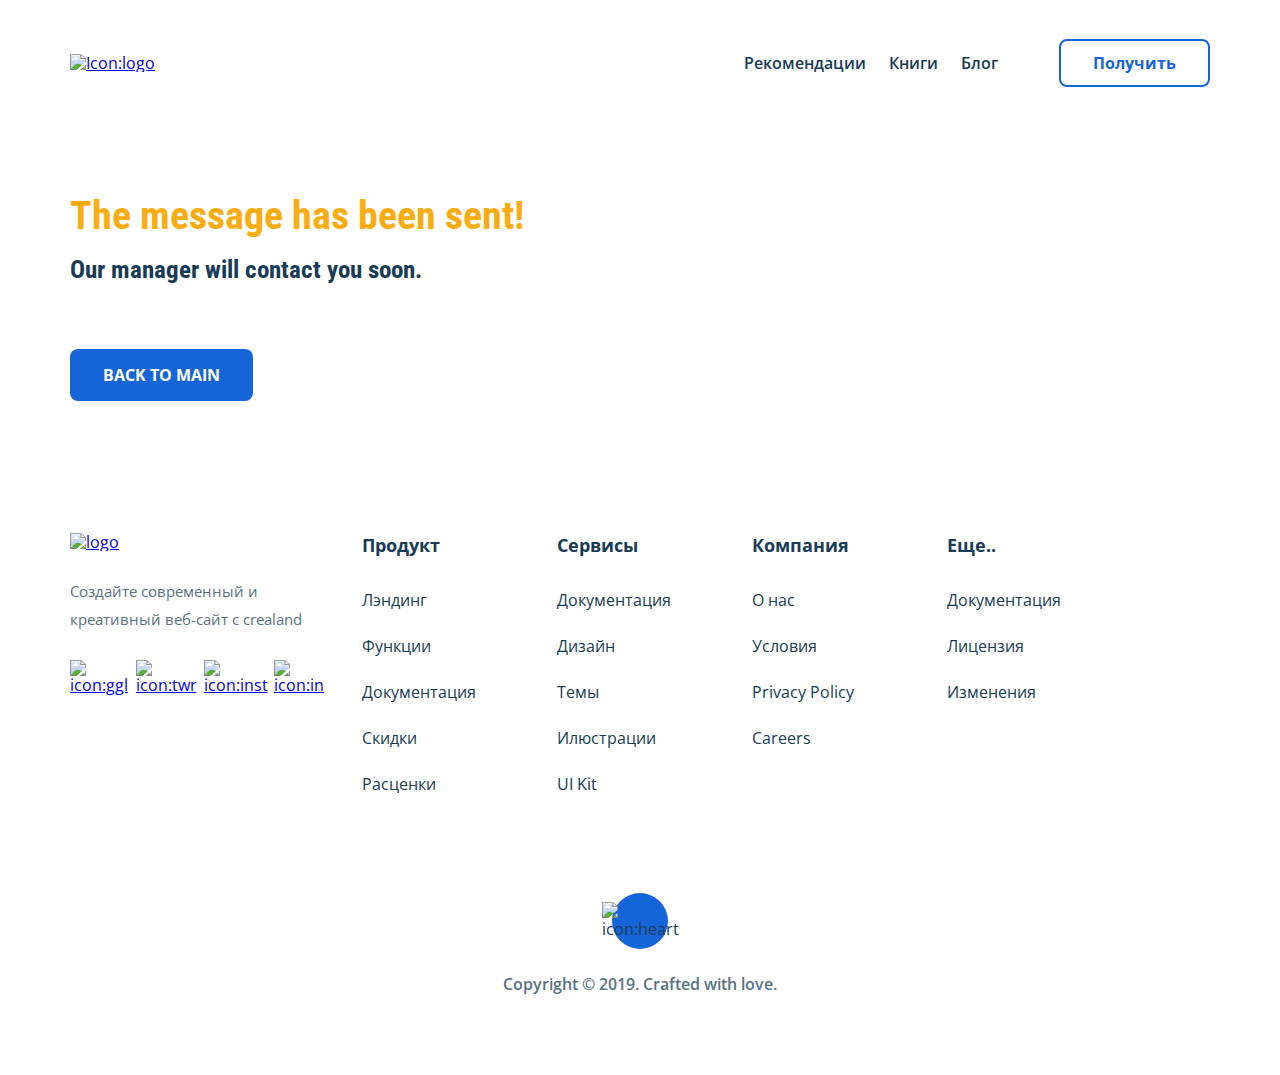
==== thankyou.html @ fef8415a "fix media and slider" ====
<!DOCTYPE html>
<html lang="en">
  <head>
    <meta charset="UTF-8" />
    <meta http-equiv="X-UA-Compatible" content="IE=edge" />
    <meta name="viewport" content="width=device-width, initial-scale=1.0" />
    <title>Bookstore</title>
    <link rel="icon" href="img/favicon.ico" type="image/x-icon" />
    <link
      href="https://fonts.googleapis.com/css2?family=Open+Sans:wght@400;600;700&family=Roboto+Condensed:wght@700&family=Roboto:wght@500&display=swap"
      rel="stylesheet"
    />
    <link rel="stylesheet" href="css/style.css" />
  </head>
  <body>
    <!-- шапка -->
    <header class="navbar navbar--mobile--fixed">
      <div class="container">
        <div class="navbar-top">
          <a href="index.html" class="navbar__link"
            ><img class="navbar__logo" src="img/Logo.svg" alt="Icon:logo"
          /></a>
          <div class="navbar-right">
            <ul class="navbar-menu">
              <li class="navbar-menu__item">
                <a href="#" class="navbar-menu__link">Рекомендации</a>
              </li>
              <li class="navbar-menu__item">
                <a href="#" class="navbar-menu__link">Книги</a>
              </li>
              <li class="navbar-menu__item">
                <a href="#" class="navbar-menu__link">Блог</a>
              </li>
            </ul>
            <button data-toggle="modal" class="navbar__button">Получить</button>
          </div>
          <!-- /.navbar-right -->
          <div class="burger">
            <span class="burger__line"></span><span class="burger__line"></span
            ><span class="burger__line"></span>
          </div>
          <!-- /.burger -->
        </div>
        <!-- /.navbar-top -->
      </div>
      <!-- /.container -->
    </header>

    <!-- секция благодарности -->
    <section class="thank">
      <div class="thank-container">
        <div class="thank-info">
          <h1 class="thank__title">The message has been sent!</h1>
          <p class="thank__text">Our manager will contact you soon.</p>
        </div>

        <a href="index.html" class="thank__link">Back to main</a>
      </div>
      <!-- /.container -->
    </section>

    <!-- модальное окно -->

    <div class="modal">
      <div class="modal__overlay"></div>
      <!-- /.modal__overlay -->
      <div class="modal__dialog">
        <a href="#" class="modal__close">
          <img src="img/close.svg" alt="icon: close" />
        </a>
        <h3 class="modal__title">Contact us</h3>
        <form action="send.php" method="POST" class="modal__form form">
          <input
            type="text"
            class="input modal__input"
            placeholder="Your Full Name*"
            name="name"
            required
            minlength="2"
          />
          <input
            type="tel"
            class="input modal__input phone"
            placeholder="Phone Number*"
            name="phone"
            required
            minlength="17"
          />
          <input
            type="email"
            class="input modal__input"
            placeholder="Email*"
            name="email"
            required
          />
          <textarea
            class="modal__message"
            placeholder="Message"
            name="message"
          ></textarea>
          <div class="modal__bottom">
            <button class="modal__button">Send</button>
          </div>
        </form>

        <!-- /.madal__container -->
      </div>
      <!-- /.madal__dialog -->
    </div>
    <!-- /.modal -->

    <footer class="footer">
      <div class="container">
        <div class="footer-wrapper">
          <div class="footer__descriptions">
            <div class="footer__connection">
              <div class="footer__block-logo">
                <a href="index.html" class="footer__link">
                  <img src="img/logo.svg" alt="logo" class="footer__logo">
                </a>
              </div>
              <p class="footer__text">Создайте современный и креативный веб-сайт с crealand</p>
              <div class="footer__social">
                
                  <a href="https://www.google.ru/" target="_blank" class="footer__network"><img src="img/ggl.svg" alt="icon:ggl" class="footer__icon-img"></a>
                
                
                  <a href="https://twitter.com/Twitter" target="_blank" class="footer__network"><img src="img/twr.svg" alt="icon:twr" class="footer__icon-img"></a>
                
                
                 <a href="https://www.instagram.com/" target="_blank" class="footer__network"> <img src="img/inst.svg" alt="icon:inst" class="footer__icon-img"></a>
                
                
                  <a href="#" target="_blank" class="footer__network"><img src="img/in.svg" alt="icon:in" class="footer__icon-img"></a>
                
              </div>
              <!-- /.footer__social -->
            </div>

            <div class="footer__box">
              <h2 class="footer__name">Продукт</h2>
              <ul class="footer__ul">
                <li class="footer__item">
                  <a href="#" class="footer__li">Лэндинг</a>
                </li>
                <li class="footer__item">
                  <a href="#" class="footer__li">Функции</a>
                </li>
                <li class="footer__item">
                  <a href="#" class="footer__li">Документация</a>
                </li>
                <li class="footer__item">
                  <a href="#" class="footer__li">Скидки</a>
                </li>
                <li class="footer__item">
                  <a href="#" class="footer__li">Расценки</a>
                </li>
              </ul>
            </div>
            <!-- /.footer__box -->

            <div class="footer__box">
              <h2 class="footer__name">Сервисы</h2>
              <ul class="footer__ul">
                <li class="footer__item">
                  <a href="#" class="footer__li">Документация</a>
                </li>
                <li class="footer__item">
                  <a href="#" class="footer__li">Дизайн</a>
                </li><li class="footer__item">
                  <a href="#" class="footer__li">Темы</a>
                </li><li class="footer__item">
                  <a href="#" class="footer__li">Илюстрации</a>
                </li><li class="footer__item">
                  <a href="#" class="footer__li">UI Kit</a>
                </li>
              </ul>
            </div>
            <!-- /.footer__box -->
             
            <div class="footer__box">
              <h2 class="footer__name">Компания</h2>
              <ul class="footer__ul">
                <li class="footer__item">
                  <a href="#" class="footer__li">О нас</a>
                </li>
                <li class="footer__item">
                  <a href="#" class="footer__li">Условия</a>
                </li><li class="footer__item">
                  <a href="#" class="footer__li">Privacy Policy</a>
                </li><li class="footer__item">
                  <a href="#" class="footer__li">Careers</a>
                </li>
              </ul>
            </div>
            <!-- /.footer__box -->

            <div class="footer__box">
              <h2 class="footer__name">Еще..</h2>
              <ul class="footer__ul">
                <li class="footer__item">
                  <a href="#" class="footer__li">Документация</a>
                </li>
                <li class="footer__item">
                  <a href="#" class="footer__li">Лицензия</a>
                </li><li class="footer__item">
                  <a href="#" class="footer__li">Изменения
              </ul>
            </div>
            <!-- /.footer__box -->
          </div>
          <!-- /.footer__descriptions -->
          <div class="footer__politics">
            <div class="footer__heart"><img src="img/icon-heart.svg" alt="icon:heart" class="footer__heart-icon"></div>
            <span class="footer__copyright">Copyright © 2019. Crafted with love.</span>
          </div>
          <!-- /.footer__politics -->
        </div>
        <!-- /.footer-wrapper -->
      </div>
      <!-- /.footer-container -->
    </footer>
    <!-- /.footer -->

    <!-- скрипты -->
    <script src="js/jquery-3.6.0.min.js"></script>
    <script src="js/jquery.validate.min.js"></script>
    <script src="js/jquery.mask.min.js"></script>
    <script src="js/main.js"></script>
  </body>
</html>
---- css/style.css ----
*{-webkit-box-sizing:border-box;box-sizing:border-box}body{font-family:'Open Sans', sans-serif;background-color:#fff;margin:0;position:relative;overflow-x:hidden}.container{max-width:1140px;margin:auto}/*! normalize.css v8.0.1 | MIT License | github.com/necolas/normalize.css */html{line-height:1.15;-webkit-text-size-adjust:100%}body{margin:0}main{display:block}h1{font-size:2em;margin:0.67em 0}hr{-webkit-box-sizing:content-box;box-sizing:content-box;height:0;overflow:visible}pre{font-family:monospace, monospace;font-size:1em}a{background-color:transparent}abbr[title]{border-bottom:none;text-decoration:underline;-webkit-text-decoration:underline dotted;text-decoration:underline dotted}b,strong{font-weight:bolder}code,kbd,samp{font-family:monospace, monospace;font-size:1em}small{font-size:80%}sub,sup{font-size:75%;line-height:0;position:relative;vertical-align:baseline}sub{bottom:-0.25em}sup{top:-0.5em}img{border-style:none}button,input,optgroup,select,textarea{font-family:inherit;font-size:100%;line-height:1.15;margin:0}button,input{overflow:visible}button,select{text-transform:none}button,[type="button"],[type="reset"],[type="submit"]{-webkit-appearance:button}button::-moz-focus-inner,[type="button"]::-moz-focus-inner,[type="reset"]::-moz-focus-inner,[type="submit"]::-moz-focus-inner{border-style:none;padding:0}button:-moz-focusring,[type="button"]:-moz-focusring,[type="reset"]:-moz-focusring,[type="submit"]:-moz-focusring{outline:1px dotted ButtonText}fieldset{padding:0.35em 0.75em 0.625em}legend{-webkit-box-sizing:border-box;box-sizing:border-box;color:inherit;display:table;max-width:100%;padding:0;white-space:normal}progress{vertical-align:baseline}textarea{overflow:auto}[type="checkbox"],[type="radio"]{-webkit-box-sizing:border-box;box-sizing:border-box;padding:0}[type="number"]::-webkit-inner-spin-button,[type="number"]::-webkit-outer-spin-button{height:auto}[type="search"]{-webkit-appearance:textfield;outline-offset:-2px}[type="search"]::-webkit-search-decoration{-webkit-appearance:none}::-webkit-file-upload-button{-webkit-appearance:button;font:inherit}details{display:block}summary{display:list-item}template{display:none}[hidden]{display:none}.navbar{padding-top:36px;padding-bottom:36px;background-color:#fff}.navbar-top{display:-webkit-box;display:-ms-flexbox;display:flex;-webkit-box-align:center;-ms-flex-align:center;align-items:center;-webkit-box-pack:justify;-ms-flex-pack:justify;justify-content:space-between}.navbar-right{display:-webkit-box;display:-ms-flexbox;display:flex;-webkit-box-align:center;-ms-flex-align:center;align-items:center}.navbar-menu{list-style-type:none;display:-webkit-box;display:-ms-flexbox;display:flex;padding-left:0}.navbar-menu__link{text-decoration:none;font-style:normal;font-weight:600;font-size:16px;line-height:22px;color:#183B56;cursor:pointer}.navbar-menu__item{margin-right:23px}.navbar__button{background-color:inherit;color:#1565D8;border:2px solid #1565D8;border-radius:8px;font-style:normal;font-weight:700;font-size:16px;line-height:22px;padding:11px 32px 11px 32px;cursor:pointer;margin-left:38px;outline:none}.logo{width:90px}.burger{display:none}.design{padding-top:69px;padding-bottom:100px}.design-grid{display:-webkit-box;display:-ms-flexbox;display:flex}.design-info{padding:46px 67px 0 0;display:-webkit-box;display:-ms-flexbox;display:flex;-webkit-box-orient:vertical;-webkit-box-direction:normal;-ms-flex-direction:column;flex-direction:column}.design-wrapper{padding:93px 119px;background-color:rgba(179,186,197,0.1);text-align:center;-ms-flex-item-align:center;-ms-grid-row-align:center;align-self:center}.design__title{font-family:'Roboto Condensed', sans-serif;font-style:normal;font-weight:bold;font-size:48px;line-height:60px;color:#FAAD13;margin-bottom:0;margin-top:-13px}.design__title-additionally{font-family:'Roboto Condensed', sans-serif;font-style:normal;font-weight:bold;font-size:48px;line-height:60px;color:#183B56;margin-top:0;margin-bottom:28px}.design__title-author{color:#183B56;font-family:'Roboto', sans-serif;font-style:normal;font-weight:500;font-size:20px;line-height:24px;margin-top:0;margin-bottom:36px}.design__text{font-style:normal;font-weight:normal;font-size:18px;line-height:32px;color:#5A7184;max-width:585px;margin-top:0;margin-bottom:56px;max-height:200px;overflow:auto}.button__buy{font-style:normal;font-weight:bold;font-size:16px;line-height:22px;text-align:center;text-transform:uppercase;color:#fff;cursor:pointer;outline:none;border-radius:8px;padding:19px 36px;border:none;background-color:#1565D8;margin-right:21px}.button__read{font-size:18px;line-height:25px;background-color:#fff;border:2px solid #1565D8;color:#1565D8;padding:16px 50px;cursor:pointer;outline:none;text-decoration:none;text-transform:uppercase;font-style:normal;font-weight:bold;border-radius:8px}.books{padding-bottom:80px}.books-info{display:-webkit-box;display:-ms-flexbox;display:flex}.books__line{border:1px solid #ECEEF2}.books-title{color:#183B56;font-family:'Roboto Condensed', sans-serif;font-style:normal;font-weight:bold;font-size:32px;line-height:40px;margin-top:0;margin-bottom:30px}.books-wrapper{display:-webkit-box;display:-ms-flexbox;display:flex;-ms-flex-wrap:wrap;flex-wrap:wrap;-webkit-box-pack:justify;-ms-flex-pack:justify;justify-content:space-between;width:750px}.books-more{width:100%;height:72px;border-radius:8px;background-color:rgba(21,101,216,0.1);cursor:pointer;outline:none;border:none}.books-rec{font-family:Roboto Condensed;font-style:normal;font-weight:bold;font-size:16px;line-height:20px;text-align:center;color:#1565d8}.books__line{border:1px solid #ECEEF2;margin-bottom:23px;margin-top:-7px}.books__best{text-transform:uppercase;font-family:'Roboto Condensed', sans-serif;color:#1565D8;font-style:normal;font-weight:bold;font-size:16px;line-height:20px;text-align:center}.books-left{margin-right:32px}.card{border:1px solid #ECEEF2;border-radius:8px;display:-webkit-box;display:-ms-flexbox;display:flex;width:358px;min-height:260px;margin-bottom:27px}.card__image{width:160px;height:238px;border-radius:8px;overflow:hidden}.card__img{width:100%;height:100%;-o-object-fit:cover;object-fit:cover;-o-object-position:0 0;object-position:0 0}.card__title{display:inline-block;font-family:'Roboto', sans-serif;color:#183B56;font-style:normal;font-weight:500;font-size:22px;line-height:32px;margin-bottom:16px}.card__subtitle{display:inline-block;font-family:'Open Sans', sans-serif;color:#183B56;font-style:normal;font-weight:normal;font-size:16px;line-height:22px;margin-bottom:24px}.card__price{display:inline-block;font-family:'Roboto Condensed', sans-serif;color:#1565D8;font-style:normal;font-weight:bold;font-size:20px;line-height:24px;margin-bottom:24px}.card-left{padding-top:11px;padding-left:9px;padding-bottom:11px}.card-right{display:-webkit-box;display:-ms-flexbox;display:flex;-webkit-box-orient:vertical;-webkit-box-direction:normal;-ms-flex-direction:column;flex-direction:column;padding:24px 0 26px 21px}.card__bought{display:-webkit-box;display:-ms-flexbox;display:flex;-webkit-box-align:center;-ms-flex-align:center;align-items:center}.card__button{background-color:#183B56;border-radius:200px;border:none;padding:7px 20px;font-family:'Open Sans', sans-serif;font-style:normal;font-weight:bold;font-size:16px;line-height:22px;color:#fff;margin-right:20px;cursor:pointer}.card__like{fill:#959EAD;width:21px;height:21px;cursor:pointer}.card__like--active{fill:red}.further{background-color:rgba(21,101,216,0.1);padding-top:23px;padding-bottom:27px;text-align:center;border-radius:8px;margin-top:-2px}.further__link{text-decoration:none;text-transform:uppercase;font-family:'Roboto Condensed', sans-serif;color:#1565D8;font-style:normal;font-weight:bold;font-size:16px;line-height:20px}.best__title{color:#183B56;font-family:'Roboto Condensed', sans-serif;font-style:normal;font-weight:bold;font-size:32px;line-height:40px;margin-top:0;margin-bottom:30px}.best__name{display:inline-block;font-family:'Roboto', sans-serif;color:#183B56;font-style:normal;font-weight:500;font-size:22px;line-height:32px;margin-bottom:15px}.best__price{display:inline-block;font-family:'Roboto Condensed', sans-serif;color:#1565D8;font-style:normal;font-weight:bold;font-size:20px;line-height:24px;margin-bottom:22px}.best__button{background-color:#183B56;border-radius:200px;border:none;padding:7px 20px;font-family:'Open Sans', sans-serif;font-style:normal;font-weight:bold;font-size:16px;line-height:22px;color:#fff;width:101px;cursor:pointer}.best__img{width:120px;height:177px;border-radius:6px}.best-card{display:-webkit-box;display:-ms-flexbox;display:flex;margin-bottom:32px}.best-block{background-color:rgba(179,186,197,0.1);border-radius:8px;padding:24px 24px 26px 22px;display:-webkit-box;display:-ms-flexbox;display:flex;-webkit-box-orient:vertical;-webkit-box-direction:normal;-ms-flex-direction:column;flex-direction:column}.best__right{padding-left:25px;padding-bottom:8px;padding-top:10px;display:-webkit-box;display:-ms-flexbox;display:flex;-webkit-box-orient:vertical;-webkit-box-direction:normal;-ms-flex-direction:column;flex-direction:column}.best__line{border:1px solid #ECEEF2;margin-bottom:23px;margin-top:-7px}.best__book{text-transform:uppercase;font-family:'Roboto Condensed', sans-serif;color:#1565D8;font-style:normal;font-weight:bold;font-size:16px;line-height:20px;text-align:center}.categories__container{position:relative;margin-bottom:91px;padding-top:53px;height:300px}.slide-button{position:absolute;background:#fff;width:56px;height:56px;border:none;cursor:pointer;z-index:99;border-radius:2000px;-webkit-box-shadow:0px 12px 16px rgba(0,0,0,0.08);box-shadow:0px 12px 16px rgba(0,0,0,0.08);display:-webkit-box;display:-ms-flexbox;display:flex;-webkit-box-align:center;-ms-flex-align:center;align-items:center;-webkit-box-pack:center;-ms-flex-pack:center;justify-content:center}.slide-button__img{width:14px;height:18px}.slide-button--next{top:48%;right:-25px}.slide-button--prev{top:46%;left:-56px;-webkit-transform:translate(50%, 10%);transform:translate(50%, 10%)}.slide-categories{margin:0;padding:0;width:265px}.slide-categories__block{-webkit-box-sizing:border-box;box-sizing:border-box;display:-webkit-box;display:-ms-flexbox;display:flex;-webkit-box-orient:vertical;-webkit-box-direction:normal;-ms-flex-direction:column;flex-direction:column;border-radius:8px;border:1px solid #ECEEF2;padding:40px 5px 30px 5px;-webkit-box-align:center;-ms-flex-align:center;align-items:center;-webkit-box-pack:justify;-ms-flex-pack:justify;justify-content:space-between;width:265px;margin:auto;overflow:auto}.slide-block__name{margin-bottom:12px;font-family:'Roboto', sans-serif;color:#183B56;font-style:normal;font-weight:500;font-size:22px;line-height:32px}.slide-block__subname{font-family:'Open Sans', sans-serif;color:#5A7184;font-style:normal;font-weight:normal;font-size:16px;line-height:22px}.slide-block__text{display:-webkit-box;display:-ms-flexbox;display:flex;-webkit-box-orient:vertical;-webkit-box-direction:normal;-ms-flex-direction:column;flex-direction:column;-webkit-box-align:center;-ms-flex-align:center;align-items:center;-webkit-box-pack:center;-ms-flex-pack:center;justify-content:center}.slide__img{width:64px;margin-bottom:35px}.swiper-container{overflow:hidden;margin-right:auto;margin-left:auto}.swiper-button-disabled{display:none}.swiper-button-disabled:hover{-webkit-filter:none;filter:none}.unreleased{background-color:#183B56}.unreleased__container{padding:34px 0 81px 2px;position:relative}.unreleased__wrapper-top{display:-webkit-box;display:-ms-flexbox;display:flex;-webkit-box-pack:justify;-ms-flex-pack:justify;justify-content:space-between}.unreleased__wrapper-slide{display:-webkit-box;display:-ms-flexbox;display:flex;-webkit-box-pack:justify;-ms-flex-pack:justify;justify-content:space-between;width:132px}.unreleased__wrapper-button{width:56px;height:56px}.unreleased__button{width:56px;height:56px;border:2px solid #fff;border-radius:2000px;padding:18px;background-color:transparent;display:block;margin-top:25px}.unreleased__button:disabled{cursor:default;border:2px solid #5A7184}.unreleased__title{font-family:'Roboto Condensed', sans-serif;font-style:normal;font-weight:bold;font-size:36px;line-height:48px;letter-spacing:0.2px;color:#fff;margin-bottom:60px}.slide-unreleased__wrapp{width:204px;height:298px;border-radius:8px;position:relative;overflow:hidden;-webkit-box-shadow:0px 12px 16px rgba(253,247,247,0.08);box-shadow:0px 12px 16px rgba(253,247,247,0.08)}.slide-unreleased__wrapp__img{height:100%;width:100%}.swiper-button-disabled .svg-unreleased{cursor:default;fill:#5A7184}.svg-unreleased{fill:#fff;width:15px;height:14px}.svg__title{font-family:'Roboto Condensed', sans-serif;font-style:normal;font-weight:bold;font-size:36px;line-height:48px;letter-spacing:0.2px;color:#fff;margin-bottom:60px}.history{padding-top:76px;padding-bottom:100px}.history__container{width:1005px;margin:auto}.history__title{display:inline-block;font-family:'Roboto Condensed', sans-serif;color:#183B56;font-style:normal;font-weight:bold;font-size:48px;line-height:60px}.history__text{display:inline-block;font-family:'Open Sans', sans-serif;color:#5A7184;font-style:normal;font-weight:normal;font-size:18px;line-height:32px;width:385px;margin-right:31px;margin-top:43px}.history__about{display:-webkit-box;display:-ms-flexbox;display:flex;-webkit-box-pack:justify;-ms-flex-pack:justify;justify-content:space-between;width:1005px}.history__big{position:relative;margin-bottom:31px;display:-webkit-box;display:-ms-flexbox;display:flex;-webkit-box-pack:center;-ms-flex-pack:center;justify-content:center;-webkit-box-align:center;-ms-flex-align:center;align-items:center}.history__video{position:relative}.history__play{background-color:#fff;width:100px;height:100px;border-radius:2000px;display:-webkit-box;display:-ms-flexbox;display:flex;-webkit-box-pack:center;-ms-flex-pack:center;justify-content:center;-webkit-box-align:center;-ms-flex-align:center;align-items:center;position:absolute;z-index:100;cursor:pointer}.history__block{width:1005px;display:-webkit-box;display:-ms-flexbox;display:flex;-webkit-box-pack:justify;-ms-flex-pack:justify;justify-content:space-between}.history__card{position:relative}.history__mini{width:315px;height:200px;position:relative;margin-bottom:22px;display:-webkit-box;display:-ms-flexbox;display:flex;-webkit-box-align:center;-ms-flex-align:center;align-items:center;-webkit-box-pack:center;-ms-flex-pack:center;justify-content:center}.history__img{position:relative}.history__button{cursor:pointer;position:absolute}.history__describe{display:-webkit-box;display:-ms-flexbox;display:flex;-webkit-box-pack:justify;-ms-flex-pack:justify;justify-content:space-between}.history__group{display:-webkit-box;display:-ms-flexbox;display:flex;-webkit-box-orient:vertical;-webkit-box-direction:normal;-ms-flex-direction:column;flex-direction:column}.history__name{font-family:'Roboto', sans-serif;color:#183B56;font-style:normal;font-weight:500;font-size:22px;line-height:32px;margin-bottom:10px}.history__subname{font-family:'Open Sans', sans-serif;color:#5A7184;font-style:normal;font-weight:normal;font-size:16px;line-height:22px}.history__store{margin-top:7px;cursor:pointer}.partners{background-color:#B3BAC5;padding-top:80px;padding-bottom:42px;position:relative;z-index:100}.partners__container{width:1060px;margin:auto}.partners__title{text-align:center;font-family:'Roboto Condensed', sans-serif;color:#fff;font-style:normal;font-weight:bold;font-size:24px;line-height:32px;margin-top:0;margin-bottom:53px}.partners__block-first{display:-webkit-box;display:-ms-flexbox;display:flex;-ms-flex-wrap:wrap;flex-wrap:wrap;-webkit-box-pack:justify;-ms-flex-pack:justify;justify-content:space-between}.partners__block-second{display:-webkit-box;display:-ms-flexbox;display:flex;-ms-flex-wrap:wrap;flex-wrap:wrap;-webkit-box-pack:justify;-ms-flex-pack:justify;justify-content:space-between}.partners__card{width:96px;margin-bottom:50px}.blog{padding-top:100px;padding-bottom:50px;position:relative;z-index:100}.blog__left{width:556px;display:-webkit-box;display:-ms-flexbox;display:flex;-webkit-box-orient:vertical;-webkit-box-direction:normal;-ms-flex-direction:column;flex-direction:column;margin-right:30px}.blog__title{font-family:'Roboto Condensed', sans-serif;color:#183B56;font-style:normal;font-weight:bold;font-size:48px;line-height:60px;margin-bottom:40px;margin-top:0}.blog__block-big{border-radius:8px;margin-bottom:26px}.blog__name{font-family:'Roboto Condensed', sans-serif;color:#183B56;font-style:normal;font-weight:bold;font-size:24px;line-height:32px;margin-left:11px}.blog__text{font-family:'Open Sans', sans-serif;color:#5A7184;font-style:normal;font-weight:normal;font-size:18px;line-height:32px;margin-left:11px}.blog-wrapper{display:-webkit-box;display:-ms-flexbox;display:flex}.blog__all{display:-webkit-box;display:-ms-flexbox;display:flex;-webkit-box-pack:end;-ms-flex-pack:end;justify-content:end;margin-bottom:48px}.blog__button{border:2px solid #1565D8;border-radius:22px;padding:9px 55px;margin-top:8px;background-color:#fff;font-style:normal;font-weight:bold;font-size:16px;line-height:20px;font-family:'Roboto Condensed', sans-serif;cursor:pointer;outline:none;text-decoration:none;color:#1565D8}.blog__right{display:-webkit-box;display:-ms-flexbox;display:flex;-webkit-box-orient:vertical;-webkit-box-direction:normal;-ms-flex-direction:column;flex-direction:column}.blog__card{display:-webkit-box;display:-ms-flexbox;display:flex;margin-bottom:27px}.blog__card-left{border-radius:8px;margin-right:36px}.blog__card-right{display:-webkit-box;display:-ms-flexbox;display:flex;-webkit-box-orient:vertical;-webkit-box-direction:normal;-ms-flex-direction:column;flex-direction:column}.blog__data{font-family:'Open Sans', sans-serif;color:#5A7184;font-style:normal;font-weight:normal;font-size:14px;line-height:20px;text-transform:uppercase;margin-bottom:16px;margin-top:8px}.blog__subname{font-family:'Roboto', sans-serif;color:#183B56;font-style:normal;font-weight:500;font-size:22px;line-height:32px;margin-bottom:18px}.blog__read{font-family:'Roboto Condensed', sans-serif;color:#1565D8;text-decoration:none;text-transform:uppercase;font-style:normal;font-weight:bold;font-size:16px;line-height:20px}.stock{padding-top:20px;padding-bottom:20px}.stock-container{max-width:1140px;margin:auto;overflow:hidden}.stock-wrapper{background-color:#1565D8;border-radius:12px;padding-top:29px;padding-bottom:53px;padding-left:60px;padding-right:67px;display:-webkit-box;display:-ms-flexbox;display:flex;-webkit-box-pack:justify;-ms-flex-pack:justify;justify-content:space-between;-webkit-box-align:center;-ms-flex-align:center;align-items:center;width:1140px;position:relative}.stock-wrapper::before{content:'';position:absolute;background-color:transparent;background-repeat:no-repeat;border-radius:50%;border:200px solid rgba(245,229,229,0.4);opacity:0.2;top:-65px;left:491px;width:786px;height:786px}.stock-wrapper::after{content:'';position:absolute;background-color:transparent;background-repeat:no-repeat;border-radius:50%;border:211px solid rgba(245,229,229,0.4);opacity:0.2;top:-1005px;left:-572px;width:786px;height:786px}.stock__name{width:393px}.stock__title{font-family:Roboto Condensed;font-style:normal;font-weight:bold;font-size:36px;line-height:48px;letter-spacing:0.2px;color:#FFFFFF}.stock__form{position:relative;width:443px;height:70px;margin-top:36px}.stock__button{position:absolute;padding:13px 26px;font-family:'Open Sans', sans-serif;color:#fff;font-style:normal;font-weight:bold;font-size:16px;line-height:22px;background-color:#FAAD13;border-radius:4px;top:4px;right:3px;border:none;cursor:pointer}.stock__input{position:relative;width:100%;height:56px;border:none;padding-left:48px;padding-right:165px;font-family:'Open Sans', sans-serif;color:#959EAD;font-style:normal;font-weight:600;font-size:16px;line-height:22px;outline:none;border-radius:8px;margin-right:50px}.stock__img{position:absolute;top:23px;left:20px}.footer{padding-top:87px;padding-bottom:80px;position:relative;z-index:100}.footer__politics{display:-webkit-box;display:-ms-flexbox;display:flex;-webkit-box-align:center;-ms-flex-align:center;align-items:center;-webkit-box-pack:center;-ms-flex-pack:center;justify-content:center;-webkit-box-orient:vertical;-webkit-box-direction:normal;-ms-flex-direction:column;flex-direction:column}.footer__heart{width:56px;height:56px;background-color:#1565D8;border-radius:2000px;display:-webkit-box;display:-ms-flexbox;display:flex;-webkit-box-pack:center;-ms-flex-pack:center;justify-content:center;-webkit-box-align:center;-ms-flex-align:center;align-items:center;margin-bottom:24px}.footer__copyright{font-family:'Open Sans', sans-serif;color:#5A7184;font-style:normal;font-weight:600;font-size:16px;line-height:22px}.footer__connection{width:263px;display:-webkit-box;display:-ms-flexbox;display:flex;-webkit-box-orient:vertical;-webkit-box-direction:normal;-ms-flex-direction:column;flex-direction:column;margin-right:29px}.footer__text{font-family:'Open Sans', sans-serif;color:#5A7184;font-style:normal;font-weight:normal;font-size:15px;line-height:28px;margin:0;margin-bottom:27px}.footer__social{display:-webkit-box;display:-ms-flexbox;display:flex}.footer__network{display:inline-block;margin-right:6px}.footer__block-logo{margin-bottom:26px}.footer__box{min-width:165px;margin-right:30px}.footer__descriptions{display:-webkit-box;display:-ms-flexbox;display:flex;margin-bottom:74px}.footer__name{font-family:'Open Sans', sans-serif;color:#183B56;font-style:normal;font-weight:bold;font-size:18px;line-height:25px;margin-top:0;margin-bottom:31px}.footer__ul{list-style:none;margin:0;padding:0}.footer__li{font-family:'Open Sans', sans-serif;color:#183B56;text-decoration:none;font-style:normal;font-weight:normal;font-size:16px;line-height:22px}.footer__item{margin-bottom:24px}.modal-open{overflow:hidden}.modal__overlay{position:fixed;left:0;top:0;right:0;bottom:0;background-color:rgba(0,143,223,0.1);z-index:100;visibility:hidden;opacity:0;-webkit-transition:opacity 0.2s;transition:opacity 0.2s}.modal__overlay--visible{visibility:visible;opacity:1}.modal__dialog{position:fixed;top:50%;left:50%;-webkit-transform:translate(-50%, -50%);transform:translate(-50%, -50%);padding:33px 88px;background-color:#fff;border-radius:8px;color:red;z-index:110;max-width:478px;max-height:95%;visibility:hidden;opacity:0;-webkit-transition:opacity 0.2s;transition:opacity 0.2s;overflow-y:auto}.modal__dialog--visible{visibility:visible;opacity:1;overflow-y:auto}.modal__close{position:absolute;top:13px;right:18px;text-decoration:none;cursor:pointer;background-color:#1565D8;width:23px;height:23px;display:-webkit-box;display:-ms-flexbox;display:flex;-webkit-box-align:center;-ms-flex-align:center;align-items:center;-webkit-box-pack:center;-ms-flex-pack:center;justify-content:center}.modal__title{font-family:'Open Sans', sans-serif;font-style:normal;font-weight:bold;font-size:20px;line-height:22px;text-transform:uppercase;font-style:normal;font-weight:bold;margin-bottom:0;margin-top:0;text-align:center;color:#1565D8}.modal__input{background-color:#fff;font-family:'Open Sans', sans-serif;font-style:normal;color:#1565D8;font-size:14px;line-height:22px;border:1px solid #1565D8;border-radius:4px;padding:17px 23px;margin-top:15px;width:100%;min-height:50px;outline:none}.modal__message{background-color:#fff;font-family:'Open Sans', sans-serif;font-style:normal;font-size:14px;line-height:22px;color:#1565D8;border:1px solid #1565D8;border-radius:4px;resize:none;padding:18px 23px;margin-top:15px;margin-bottom:15px;width:100%;min-height:123px;outline:none}.modal__button{margin-right:0;font-family:'Open Sans', sans-serif;font-size:16px;line-height:22px;color:#fff;background-color:#1565D8;border:2px solid transparent;padding:16px 50px;cursor:pointer;outline:none;text-transform:uppercase;font-style:normal;font-weight:bold;border-radius:8px}.modal__info{font-style:normal;font-weight:bold;font-size:12px;line-height:15px;display:inline-block}.modal__bottom{display:-webkit-box;display:-ms-flexbox;display:flex;-webkit-box-align:center;-ms-flex-align:center;align-items:center;-webkit-box-pack:center;-ms-flex-pack:center;justify-content:center}.thank{padding-top:60px;padding-bottom:60px}.thank__title{color:#FAAD13;font-family:'Roboto Condensed', sans-serif;font-style:normal;font-weight:bold;font-size:40px;line-height:60px;margin:0;margin-bottom:10px}.thank__text{color:#183B56;font-family:'Roboto Condensed', sans-serif;font-style:normal;font-weight:bold;font-size:25px;margin-top:0;margin-bottom:79px}.thank__link{font-family:'Open Sans', sans-serif;font-size:16px;line-height:22px;color:#fff;text-transform:uppercase;font-style:normal;font-weight:bold;background-color:#1565D8;border:2px solid transparent;padding:13px 31px;cursor:pointer;outline:none;border-radius:8px;text-decoration:none}.thank-container{width:1140px;margin:auto}@media (max-width: 1199px){.container{max-width:960px}.design{padding-top:35px}.design-wrapper{padding:145px 119px}.button__buy{padding:19px 29px}.button__read{padding:16px 22px}.books-info{-webkit-box-orient:vertical;-webkit-box-direction:normal;-ms-flex-direction:column;flex-direction:column}.books-left{margin-right:0}.books-wrapper{width:100%;-webkit-box-pack:space-evenly;-ms-flex-pack:space-evenly;justify-content:space-evenly}.books-title{text-align:center}.books-left{margin-right:0}.books-wrapper{width:100%;-webkit-box-pack:space-evenly;-ms-flex-pack:space-evenly;justify-content:space-evenly}.books-drid-wraper{margin-bottom:50px}.best{margin-top:25px}.best__title{text-align:center}.best-card{width:358px}.best-block{-webkit-box-align:center;-ms-flex-align:center;align-items:center;-webkit-box-pack:justify;-ms-flex-pack:justify;justify-content:space-between;-webkit-box-orient:horizontal;-webkit-box-direction:normal;-ms-flex-direction:row;flex-direction:row;-ms-flex-wrap:wrap;flex-wrap:wrap}.best__line{-ms-flex-preferred-size:100%;flex-basis:100%}.best__book{-ms-flex-preferred-size:100%;flex-basis:100%}.category__card{width:182px;height:270px;margin-right:10px}.category__title{font-size:18px;line-height:26px}.category__text{font-size:14px;line-height:18px}.category__button--prev{right:188px}.category__button--next{right:107px}.history__container{width:960px}.history__big{width:960px;overflow:hidden}.history__card{width:305px;overflow:hidden}.history__block{width:960px}.partners__container{width:960px}.blog-wrapper{-webkit-box-orient:vertical;-webkit-box-direction:normal;-ms-flex-direction:column;flex-direction:column}.blog__left{-webkit-box-orient:horizontal;-webkit-box-direction:normal;-ms-flex-direction:row;flex-direction:row;width:960px;margin-right:0;margin-bottom:20px}.blog__preface{display:-webkit-box;display:-ms-flexbox;display:flex;-webkit-box-orient:vertical;-webkit-box-direction:normal;-ms-flex-direction:column;flex-direction:column;-webkit-box-pack:center;-ms-flex-pack:center;justify-content:center;-webkit-box-align:center;-ms-flex-align:center;align-items:center}.blog__block-big{margin-right:20px}.blog__all{-webkit-box-ordinal-group:6;-ms-flex-order:5;order:5;-webkit-box-pack:center;-ms-flex-pack:center;justify-content:center}.stock-wrapper{width:960px}.stock-container{max-width:960px}.stock__form{width:400px}.footer__box{min-width:148px;margin-right:23px}.slide-unreleased__wrapp{margin:0 auto}}@media (max-width: 992px){.container{max-width:737px}.navbar-menu__item{margin-right:22px}.navbar__button{margin-left:8px;padding:11px 29px}.design-wrapper{padding:120px 40px}.design__text{font-size:14px}.design__title{font-size:40px;line-height:50px}.design__title-additionally{font-size:40px;line-height:50px}.design__title-author{font-size:18px}.design-info{padding-right:57px}.button__read{padding:16px 28px;font-size:14px}.button__buy{padding:16px 19px;font-size:14px}.modal__dialog{padding:33px 68px}.best-block{padding-right:0;padding-left:0}.slide-categories__block{width:210px;padding:30px 5px 20px 5px}.slide-block__name{font-size:18px;line-height:20px}.slide-block__subname{font-size:14px}.slide-button--next{right:-10px}.slide-button--prev{left:-40px}.history__container{max-width:737px}.history__about{max-width:737px}.history__big{max-width:737px}.history__block{max-width:737px}.history__video{max-width:737px}.history__card--hidden{display:none}.partners__container{max-width:737px}.blog{padding-top:44px;padding-bottom:12px}.blog__left{-webkit-box-orient:vertical;-webkit-box-direction:normal;-ms-flex-direction:column;flex-direction:column;-webkit-box-align:start;-ms-flex-align:start;align-items:start;max-width:737px}.blog__image{text-align:center}.blog__preface{width:737px;-webkit-box-align:start;-ms-flex-align:start;align-items:start}.stock-container{max-width:737px}.stock-wrapper{max-width:737px;padding:12px 34px 25px 34px}.stock__button{padding:13px 14px;font-size:14px}.stock__input{font-size:14px}.stock__img{top:22px}.stock__title{font-size:30px}.footer__connection{-webkit-box-ordinal-group:6;-ms-flex-order:5;order:5;margin-top:50px;margin-left:auto;margin-right:auto;text-align:center}.footer__descriptions{-ms-flex-wrap:wrap;flex-wrap:wrap;-webkit-box-pack:justify;-ms-flex-pack:justify;justify-content:space-between}.footer__box{margin-right:0}}@media (max-width: 767px){.container{max-width:87%}body{margin-top:70px}.navbar{padding-bottom:23px;padding-top:19px}.navbar-menu{display:-webkit-box;display:-ms-flexbox;display:flex;-webkit-box-orient:vertical;-webkit-box-direction:normal;-ms-flex-direction:column;flex-direction:column;text-align:center}.navbar-menu__item{margin-right:0;margin-bottom:20px}.navbar--mobile--fixed{position:fixed;top:0;right:0;left:0;z-index:99}.navbar-right{display:none}.navbar-right--visible{display:block;position:fixed;left:0;right:0;top:70px;bottom:0;overflow:auto;background-color:#fff;display:-webkit-box;display:-ms-flexbox;display:flex;-webkit-box-orient:vertical;-webkit-box-direction:normal;-ms-flex-direction:column;flex-direction:column;-webkit-box-align:center;-ms-flex-align:center;align-items:center;padding:35px 20px}.burger{display:block;width:24px;height:16px;display:-webkit-box;display:-ms-flexbox;display:flex;-webkit-box-orient:vertical;-webkit-box-direction:normal;-ms-flex-direction:column;flex-direction:column;-webkit-box-align:center;-ms-flex-align:center;align-items:center;-webkit-box-pack:justify;-ms-flex-pack:justify;justify-content:space-between;cursor:pointer;margin-top:-6px}.burger__line{width:22px;height:2.2px;background-color:#3A4C66;border-radius:10px}.design-grid{-webkit-box-orient:vertical;-webkit-box-direction:normal;-ms-flex-direction:column;flex-direction:column;padding-top:18px;-webkit-box-align:center;-ms-flex-align:center;align-items:center}.design-info{text-align:center;padding-top:15px;padding-right:0}.design-wrapper{width:100%;text-align:center;padding:67px 40px}.button{margin-bottom:40px}.button__read{padding:16px 50px;font-size:16px}.button__buy{padding:16px 36px;font-size:16px}.modal__dialog{width:400px;padding:33px 45px}.categories__container{height:450px;margin-bottom:10px}.slide-button--prev{left:90px;top:60%}.slide-button--next{right:90px;top:276px}.history__big{max-width:100%}.history__container{max-width:87%}.history__about{max-width:100%}.history__block{width:100%}.history__video{max-width:100%}.partners__container{width:87%}.partners__block-second{display:none}.partners__block-first{-ms-flex-wrap:wrap;flex-wrap:wrap;width:500px;margin:auto}.partners__card{margin-right:30px}.blog__left{width:100%}.blog__preface{width:100%}.blog__image{width:100%}.stock-container{width:87%}.stock-wrapper{width:100%;-webkit-box-orient:vertical;-webkit-box-direction:normal;-ms-flex-direction:column;flex-direction:column;-webkit-box-align:center;-ms-flex-align:center;align-items:center}.stock__title{margin-bottom:0}.stock__form{margin-top:19px}.slide-unreleased__wrapp{margin:0 auto}.footer__connection{-ms-flex-preferred-size:100%;flex-basis:100%;-webkit-box-align:center;-ms-flex-align:center;align-items:center}.footer__box{margin-right:16px;margin-bottom:20px}.footer__politics{display:none}}@media (max-width: 575px){.container{max-width:85%}.button{display:-webkit-box;display:-ms-flexbox;display:flex;-webkit-box-orient:vertical;-webkit-box-direction:normal;-ms-flex-direction:column;flex-direction:column}.button__buy{margin-right:0;margin-bottom:15px}.card-hidden{display:none}.history__container{width:85%}.history__text{font-size:18px;line-height:25px;margin:0;margin-bottom:20px;text-align:center}.history__about{-webkit-box-orient:vertical;-webkit-box-direction:normal;-ms-flex-direction:column;flex-direction:column;-webkit-box-align:center;-ms-flex-align:center;align-items:center}.history__title{margin:0;margin-bottom:25px}.history__card{width:210px}.history__mini{width:210px}.partners__container{width:85%}.partners__block-second{display:none}.partners__block-first{-ms-flex-wrap:wrap;flex-wrap:wrap;width:70%;-webkit-box-align:center;-ms-flex-align:center;align-items:center;-webkit-box-pack:justify;-ms-flex-pack:justify;justify-content:space-between}.partners__card{margin-right:30px}.blog__image{width:100%}.blog__block-big{width:100%;display:-webkit-box;display:-ms-flexbox;display:flex;-webkit-box-orient:vertical;-webkit-box-direction:normal;-ms-flex-direction:column;flex-direction:column;-webkit-box-align:center;-ms-flex-align:center;align-items:center}.blog__subname{font-size:14px;line-height:20px}.stock-container{width:85%}.footer__connection{-ms-flex-preferred-size:100%;flex-basis:100%;-webkit-box-align:center;-ms-flex-align:center;align-items:center}.footer__box{margin-right:16px;margin-bottom:20px}.footer__politics{display:none}.swiper-wrapper{-webkit-box-pack:justify;-ms-flex-pack:justify;justify-content:space-between}.swiper-slide-active{margin-right:0}.slide-unreleased__wrapp{margin:0 auto}.unreleased__title{font-size:28px;line-height:36px;margin-bottom:31px}.unreleased__button{margin-top:7px}.unreleased__slider{margin-bottom:40px}.unreleased__wrapper-slide{position:absolute;bottom:20px}.unreleased__wrapper-top{-webkit-box-orient:vertical;-webkit-box-direction:normal;-ms-flex-direction:column;flex-direction:column;-webkit-box-align:center;-ms-flex-align:center;align-items:center}}@media (max-width: 480px) and (min-width: 320px){.container{max-width:280px}.navbar__mobile--fixed{padding-top:19px;padding-bottom:19px}.design-grid{padding-top:29px}.design-info{padding-top:0;padding-bottom:36px}.design-wrapper{padding:59px 68px 59px 68px}.design-wrapper__image{width:143px;height:215px}.design__title{font-size:32px;line-height:40px}.design__title--additionally{font-size:32px;line-height:40px;margin-bottom:25px}.design__title-author{font-size:16px;line-height:24px;margin-bottom:32px}.design__text{font-size:16px;line-height:23px;margin-bottom:16px}.button{display:-webkit-box;display:-ms-flexbox;display:flex;-webkit-box-pack:center;-ms-flex-pack:center;justify-content:center;-webkit-box-align:center;-ms-flex-align:center;align-items:center;margin-bottom:0}.button__buy{padding:8px 0px 6px 0px;font-size:16px;line-height:22px;width:176px}.button__read{padding:9px 0px 5px 0px;font-size:16px;line-height:22px;margin-bottom:0;width:176px;margin-left:0}.burger{margin-right:4px}.modal__dialog{width:85%;padding:30px 30px}.modal__input{padding-top:14px;padding-bottom:14px}.modal__message{min-height:114px}.design{margin-bottom:56px}.books__title{font-size:28px;line-height:36px;margin-bottom:49px;text-align:center}.card{-webkit-box-orient:vertical;-webkit-box-direction:normal;-ms-flex-direction:column;flex-direction:column;-webkit-box-align:center;-ms-flex-align:center;align-items:center}.card-left{padding:0;position:relative;height:125px;display:-webkit-box;display:-ms-flexbox;display:flex;-webkit-box-pack:center;-ms-flex-pack:center;justify-content:center}.card__image{height:147px;width:95px;position:absolute;top:-20px}.card__title{font-size:20px;line-height:24px}.card-right{padding-left:0;-webkit-box-align:center;-ms-flex-align:center;align-items:center}.card__subtitle{font-size:14px;line-height:20px}.card__price{font-size:16px;line-height:20px}.best__title{text-align:center;font-size:28px;line-height:36px;margin-bottom:36px}.best__name{font-size:16px;line-height:24px;margin-bottom:12px;font-family:'Roboto Condensed', sans-serif;font-weight:bold}.best__img{height:147px;width:95px}.best__price{margin-bottom:14px}.best__right{padding-left:14px;padding-right:65px;padding-top:0}.history__container{max-width:300px;min-width:300px;margin:auto}.history__title{font-size:28px;line-height:36px}.history__text{font-size:18px;line-height:25px}.history__big{max-width:300px;-webkit-box-align:center;-ms-flex-align:center;align-items:center;-webkit-box-pack:center;-ms-flex-pack:center;justify-content:center;margin-left:auto;margin-right:auto}.history__video{width:300px;height:210px}.history__play{width:56px;height:56px}.history__play-blue{width:17px;height:22px}.history__text{width:100%}.history__mini{width:140px;height:140px}.history__img{width:140px;height:140px}.history__name{font-size:16px;line-height:20px}.history__subname{font-size:12px;line-height:20px}.history__describe{-webkit-box-orient:vertical;-webkit-box-direction:normal;-ms-flex-direction:column;flex-direction:column;-webkit-box-align:center;-ms-flex-align:center;align-items:center}.history__group{-webkit-box-align:center;-ms-flex-align:center;align-items:center}.history__card{width:140px}.history__play-light{width:21px;height:27px}.blog__card-left{width:90px;height:90px;margin-right:20px}.blog__img{width:90px;height:90px}.blog__title{font-size:28px;line-height:36px}.blog__name{font-size:16px;line-height:20px;margin-left:0}.blog__text{font-size:12px;line-height:24px;margin-left:0}.blog__data{font-size:10px;line-height:20px;margin-top:0;margin-bottom:6px}.blog__subname{font-size:14px;line-height:20px;margin-bottom:6px}.blog__read{font-size:10px;line-height:20px}.blog__button{font-size:14px;line-height:20px;padding:9px 49px}.partners__container{width:280px}.partners__block-first{width:100%}.stock-container{width:100%}.stock-wrapper::after{width:786px;height:786px;top:-928px;left:-633px;border-width:173px}.stock-wrapper::before{top:173px;left:-26px}.stock__name{font-size:28px;line-height:36px;width:280px}.stock__form{width:272px;height:112px;background-color:#fff;border-radius:8px}.stock__input{width:100%;padding:17px 48px 17px 48px}.stock__button{bottom:0;top:60px;right:11px;left:11px;width:250px;height:42px}.footer{padding-top:48px}.footer__name{font-size:16px;line-height:22px}.footer__li{font-size:14px;line-height:20px}.footer__box{min-width:132px;margin-right:0}.footer__connection{margin-right:0}.footer__text{text-align:center}}@media (min-width: 993px){.card__button:hover,.best__button:hover,.blog__button:hover{background:#1565D8;color:#fff}.footer__link:hover{text-decoration:underline}.navbar-menu__item:hover{text-decoration:underline;-webkit-text-decoration-color:#fff;text-decoration-color:#fff}.navbar__button:hover{background:#1565D8;color:#fff}.button__read:hover{background:#1565D8;color:#fff}.button__buy:hover{background:#fff;color:#1565D8;border:2px solid #1565D8}.action__button:hover{text-decoration:underline}.blog__read:hover{text-decoration:underline}.modal__button:hover{background:#fff;color:#1565D8;border:2px solid #1565D8}.further__link:hover{text-decoration:underline}.unedited__button:hover{-webkit-filter:drop-shadow(0 0.15rem 0.5rem #1565D8);filter:drop-shadow(0 0.15rem 0.5rem #1565D8)}.footer__li:hover{text-decoration:underline}}
/*# sourceMappingURL=style.css.map */
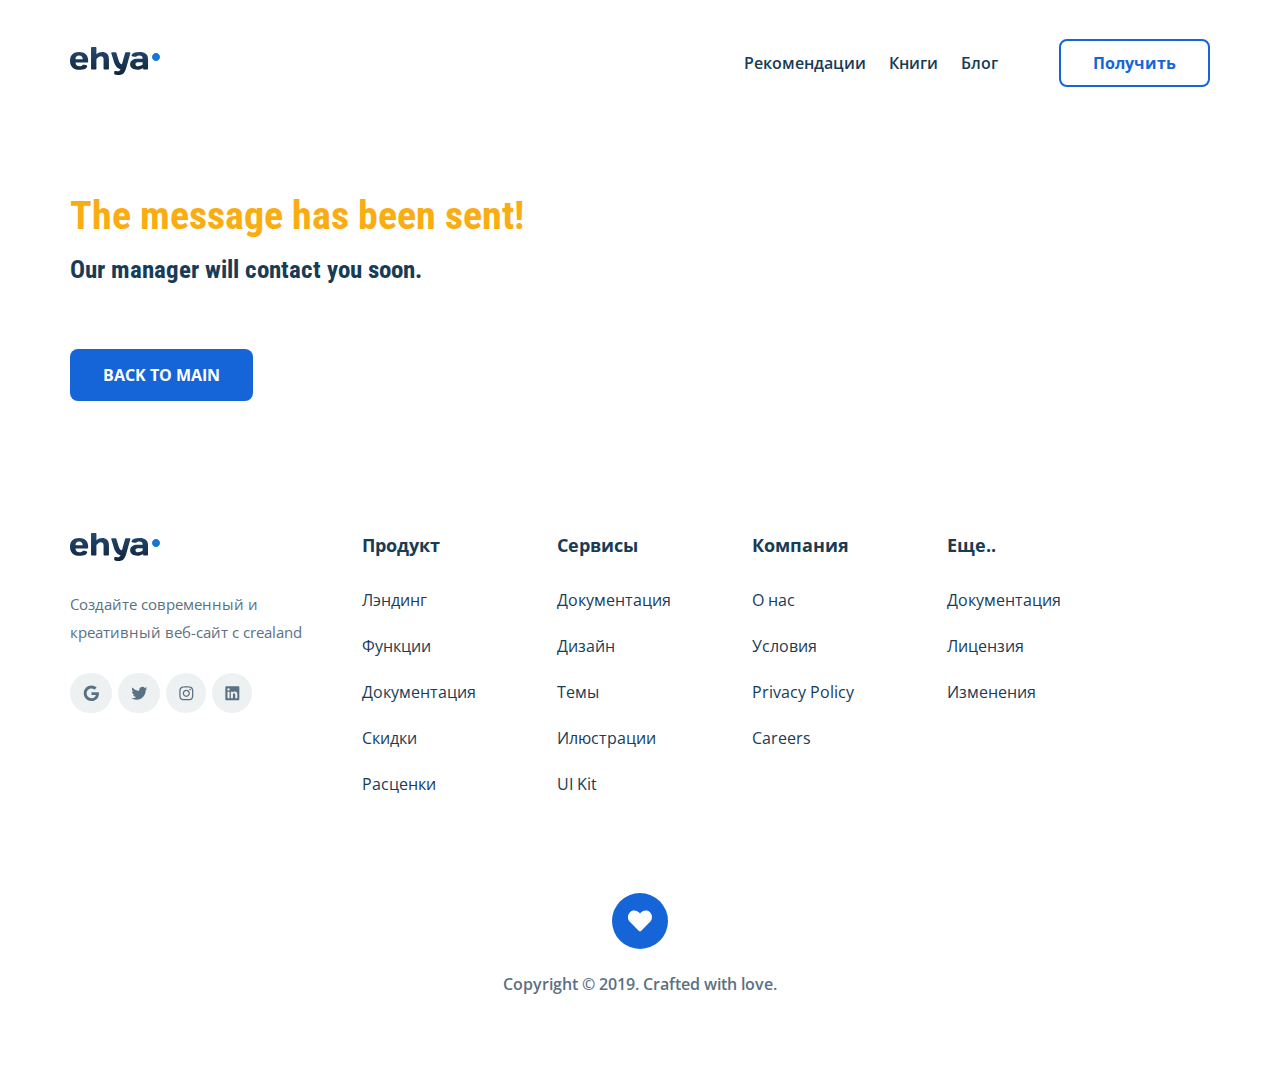
==== commit f605ee9c: "fix slider" ====
--- a/thankyou.html
+++ b/thankyou.html
@@ -17,34 +17,39 @@
     <header class="navbar navbar--mobile--fixed">
       <div class="container">
         <div class="navbar-top">
-          <a href="index.html" class="navbar__link"
-            ><img class="navbar__logo" src="img/Logo.svg" alt="Icon:logo"
-          /></a>
+          <a href="index.html" class="logo">
+            <img
+              src="img/hor-logo.svg"
+              alt="logo:Bookstore"
+              class="logo__image"
+            />
+          </a>
           <div class="navbar-right">
             <ul class="navbar-menu">
               <li class="navbar-menu__item">
-                <a href="#" class="navbar-menu__link">Рекомендации</a>
+                <a href="#books" class="navbar-menu__link">Рекомендации</a>
               </li>
               <li class="navbar-menu__item">
-                <a href="#" class="navbar-menu__link">Книги</a>
+                <a href="#categories" class="navbar-menu__link">Книги</a>
               </li>
               <li class="navbar-menu__item">
-                <a href="#" class="navbar-menu__link">Блог</a>
+                <a href="#blog" class="navbar-menu__link">Блог</a>
               </li>
             </ul>
             <button data-toggle="modal" class="navbar__button">Получить</button>
           </div>
           <!-- /.navbar-right -->
           <div class="burger">
-            <span class="burger__line"></span><span class="burger__line"></span
-            ><span class="burger__line"></span>
+            <span class="burger__line"></span>
+            <span class="burger__line"></span>
+            <span class="burger__line"></span>
           </div>
           <!-- /.burger -->
         </div>
-        <!-- /.navbar-top -->
       </div>
       <!-- /.container -->
     </header>
+    <!-- /.navbar -->
 
     <!-- секция благодарности -->
     <section class="thank">
@@ -116,23 +121,50 @@
             <div class="footer__connection">
               <div class="footer__block-logo">
                 <a href="index.html" class="footer__link">
-                  <img src="img/logo.svg" alt="logo" class="footer__logo">
+                  <img src="img/hor-logo.svg" alt="logo" class="footer__logo" />
                 </a>
               </div>
-              <p class="footer__text">Создайте современный и креативный веб-сайт с crealand</p>
+              <p class="footer__text">
+                Создайте современный и креативный веб-сайт с crealand
+              </p>
               <div class="footer__social">
-                
-                  <a href="https://www.google.ru/" target="_blank" class="footer__network"><img src="img/ggl.svg" alt="icon:ggl" class="footer__icon-img"></a>
-                
-                
-                  <a href="https://twitter.com/Twitter" target="_blank" class="footer__network"><img src="img/twr.svg" alt="icon:twr" class="footer__icon-img"></a>
-                
-                
-                 <a href="https://www.instagram.com/" target="_blank" class="footer__network"> <img src="img/inst.svg" alt="icon:inst" class="footer__icon-img"></a>
-                
-                
-                  <a href="#" target="_blank" class="footer__network"><img src="img/in.svg" alt="icon:in" class="footer__icon-img"></a>
-                
+                <a
+                  href="https://www.google.ru/"
+                  target="_blank"
+                  class="footer__network"
+                  ><img
+                    src="img/footer/ggl.svg"
+                    alt="icon:ggl"
+                    class="footer__icon-img"
+                /></a>
+
+                <a
+                  href="https://twitter.com/Twitter"
+                  target="_blank"
+                  class="footer__network"
+                  ><img
+                    src="img/footer/twr.svg"
+                    alt="icon:twr"
+                    class="footer__icon-img"
+                /></a>
+
+                <a
+                  href="https://www.instagram.com/"
+                  target="_blank"
+                  class="footer__network"
+                >
+                  <img
+                    src="img/footer/inst.svg"
+                    alt="icon:inst"
+                    class="footer__icon-img"
+                /></a>
+
+                <a href="#" target="_blank" class="footer__network"
+                  ><img
+                    src="img/footer/in.svg"
+                    alt="icon:in"
+                    class="footer__icon-img"
+                /></a>
               </div>
               <!-- /.footer__social -->
             </div>
@@ -167,17 +199,20 @@
                 </li>
                 <li class="footer__item">
                   <a href="#" class="footer__li">Дизайн</a>
-                </li><li class="footer__item">
+                </li>
+                <li class="footer__item">
                   <a href="#" class="footer__li">Темы</a>
-                </li><li class="footer__item">
+                </li>
+                <li class="footer__item">
                   <a href="#" class="footer__li">Илюстрации</a>
-                </li><li class="footer__item">
+                </li>
+                <li class="footer__item">
                   <a href="#" class="footer__li">UI Kit</a>
                 </li>
               </ul>
             </div>
             <!-- /.footer__box -->
-             
+
             <div class="footer__box">
               <h2 class="footer__name">Компания</h2>
               <ul class="footer__ul">
@@ -186,9 +221,11 @@
                 </li>
                 <li class="footer__item">
                   <a href="#" class="footer__li">Условия</a>
-                </li><li class="footer__item">
+                </li>
+                <li class="footer__item">
                   <a href="#" class="footer__li">Privacy Policy</a>
-                </li><li class="footer__item">
+                </li>
+                <li class="footer__item">
                   <a href="#" class="footer__li">Careers</a>
                 </li>
               </ul>
@@ -203,16 +240,26 @@
                 </li>
                 <li class="footer__item">
                   <a href="#" class="footer__li">Лицензия</a>
-                </li><li class="footer__item">
-                  <a href="#" class="footer__li">Изменения
+                </li>
+                <li class="footer__item">
+                  <a href="#" class="footer__li">Изменения</a>
+                </li>
               </ul>
             </div>
             <!-- /.footer__box -->
           </div>
           <!-- /.footer__descriptions -->
           <div class="footer__politics">
-            <div class="footer__heart"><img src="img/icon-heart.svg" alt="icon:heart" class="footer__heart-icon"></div>
-            <span class="footer__copyright">Copyright © 2019. Crafted with love.</span>
+            <div class="footer__heart">
+              <img
+                src="img/footer/icon-heart.svg"
+                alt="icon:heart"
+                class="footer__heart-icon"
+              />
+            </div>
+            <span class="footer__copyright"
+              >Copyright © 2019. Crafted with love.</span
+            >
           </div>
           <!-- /.footer__politics -->
         </div>
--- a/css/style.css
+++ b/css/style.css
@@ -1,2 +1,2 @@
-*{-webkit-box-sizing:border-box;box-sizing:border-box}body{font-family:'Open Sans', sans-serif;background-color:#fff;margin:0;position:relative;overflow-x:hidden}.container{max-width:1140px;margin:auto}/*! normalize.css v8.0.1 | MIT License | github.com/necolas/normalize.css */html{line-height:1.15;-webkit-text-size-adjust:100%}body{margin:0}main{display:block}h1{font-size:2em;margin:0.67em 0}hr{-webkit-box-sizing:content-box;box-sizing:content-box;height:0;overflow:visible}pre{font-family:monospace, monospace;font-size:1em}a{background-color:transparent}abbr[title]{border-bottom:none;text-decoration:underline;-webkit-text-decoration:underline dotted;text-decoration:underline dotted}b,strong{font-weight:bolder}code,kbd,samp{font-family:monospace, monospace;font-size:1em}small{font-size:80%}sub,sup{font-size:75%;line-height:0;position:relative;vertical-align:baseline}sub{bottom:-0.25em}sup{top:-0.5em}img{border-style:none}button,input,optgroup,select,textarea{font-family:inherit;font-size:100%;line-height:1.15;margin:0}button,input{overflow:visible}button,select{text-transform:none}button,[type="button"],[type="reset"],[type="submit"]{-webkit-appearance:button}button::-moz-focus-inner,[type="button"]::-moz-focus-inner,[type="reset"]::-moz-focus-inner,[type="submit"]::-moz-focus-inner{border-style:none;padding:0}button:-moz-focusring,[type="button"]:-moz-focusring,[type="reset"]:-moz-focusring,[type="submit"]:-moz-focusring{outline:1px dotted ButtonText}fieldset{padding:0.35em 0.75em 0.625em}legend{-webkit-box-sizing:border-box;box-sizing:border-box;color:inherit;display:table;max-width:100%;padding:0;white-space:normal}progress{vertical-align:baseline}textarea{overflow:auto}[type="checkbox"],[type="radio"]{-webkit-box-sizing:border-box;box-sizing:border-box;padding:0}[type="number"]::-webkit-inner-spin-button,[type="number"]::-webkit-outer-spin-button{height:auto}[type="search"]{-webkit-appearance:textfield;outline-offset:-2px}[type="search"]::-webkit-search-decoration{-webkit-appearance:none}::-webkit-file-upload-button{-webkit-appearance:button;font:inherit}details{display:block}summary{display:list-item}template{display:none}[hidden]{display:none}.navbar{padding-top:36px;padding-bottom:36px;background-color:#fff}.navbar-top{display:-webkit-box;display:-ms-flexbox;display:flex;-webkit-box-align:center;-ms-flex-align:center;align-items:center;-webkit-box-pack:justify;-ms-flex-pack:justify;justify-content:space-between}.navbar-right{display:-webkit-box;display:-ms-flexbox;display:flex;-webkit-box-align:center;-ms-flex-align:center;align-items:center}.navbar-menu{list-style-type:none;display:-webkit-box;display:-ms-flexbox;display:flex;padding-left:0}.navbar-menu__link{text-decoration:none;font-style:normal;font-weight:600;font-size:16px;line-height:22px;color:#183B56;cursor:pointer}.navbar-menu__item{margin-right:23px}.navbar__button{background-color:inherit;color:#1565D8;border:2px solid #1565D8;border-radius:8px;font-style:normal;font-weight:700;font-size:16px;line-height:22px;padding:11px 32px 11px 32px;cursor:pointer;margin-left:38px;outline:none}.logo{width:90px}.burger{display:none}.design{padding-top:69px;padding-bottom:100px}.design-grid{display:-webkit-box;display:-ms-flexbox;display:flex}.design-info{padding:46px 67px 0 0;display:-webkit-box;display:-ms-flexbox;display:flex;-webkit-box-orient:vertical;-webkit-box-direction:normal;-ms-flex-direction:column;flex-direction:column}.design-wrapper{padding:93px 119px;background-color:rgba(179,186,197,0.1);text-align:center;-ms-flex-item-align:center;-ms-grid-row-align:center;align-self:center}.design__title{font-family:'Roboto Condensed', sans-serif;font-style:normal;font-weight:bold;font-size:48px;line-height:60px;color:#FAAD13;margin-bottom:0;margin-top:-13px}.design__title-additionally{font-family:'Roboto Condensed', sans-serif;font-style:normal;font-weight:bold;font-size:48px;line-height:60px;color:#183B56;margin-top:0;margin-bottom:28px}.design__title-author{color:#183B56;font-family:'Roboto', sans-serif;font-style:normal;font-weight:500;font-size:20px;line-height:24px;margin-top:0;margin-bottom:36px}.design__text{font-style:normal;font-weight:normal;font-size:18px;line-height:32px;color:#5A7184;max-width:585px;margin-top:0;margin-bottom:56px;max-height:200px;overflow:auto}.button__buy{font-style:normal;font-weight:bold;font-size:16px;line-height:22px;text-align:center;text-transform:uppercase;color:#fff;cursor:pointer;outline:none;border-radius:8px;padding:19px 36px;border:none;background-color:#1565D8;margin-right:21px}.button__read{font-size:18px;line-height:25px;background-color:#fff;border:2px solid #1565D8;color:#1565D8;padding:16px 50px;cursor:pointer;outline:none;text-decoration:none;text-transform:uppercase;font-style:normal;font-weight:bold;border-radius:8px}.books{padding-bottom:80px}.books-info{display:-webkit-box;display:-ms-flexbox;display:flex}.books__line{border:1px solid #ECEEF2}.books-title{color:#183B56;font-family:'Roboto Condensed', sans-serif;font-style:normal;font-weight:bold;font-size:32px;line-height:40px;margin-top:0;margin-bottom:30px}.books-wrapper{display:-webkit-box;display:-ms-flexbox;display:flex;-ms-flex-wrap:wrap;flex-wrap:wrap;-webkit-box-pack:justify;-ms-flex-pack:justify;justify-content:space-between;width:750px}.books-more{width:100%;height:72px;border-radius:8px;background-color:rgba(21,101,216,0.1);cursor:pointer;outline:none;border:none}.books-rec{font-family:Roboto Condensed;font-style:normal;font-weight:bold;font-size:16px;line-height:20px;text-align:center;color:#1565d8}.books__line{border:1px solid #ECEEF2;margin-bottom:23px;margin-top:-7px}.books__best{text-transform:uppercase;font-family:'Roboto Condensed', sans-serif;color:#1565D8;font-style:normal;font-weight:bold;font-size:16px;line-height:20px;text-align:center}.books-left{margin-right:32px}.card{border:1px solid #ECEEF2;border-radius:8px;display:-webkit-box;display:-ms-flexbox;display:flex;width:358px;min-height:260px;margin-bottom:27px}.card__image{width:160px;height:238px;border-radius:8px;overflow:hidden}.card__img{width:100%;height:100%;-o-object-fit:cover;object-fit:cover;-o-object-position:0 0;object-position:0 0}.card__title{display:inline-block;font-family:'Roboto', sans-serif;color:#183B56;font-style:normal;font-weight:500;font-size:22px;line-height:32px;margin-bottom:16px}.card__subtitle{display:inline-block;font-family:'Open Sans', sans-serif;color:#183B56;font-style:normal;font-weight:normal;font-size:16px;line-height:22px;margin-bottom:24px}.card__price{display:inline-block;font-family:'Roboto Condensed', sans-serif;color:#1565D8;font-style:normal;font-weight:bold;font-size:20px;line-height:24px;margin-bottom:24px}.card-left{padding-top:11px;padding-left:9px;padding-bottom:11px}.card-right{display:-webkit-box;display:-ms-flexbox;display:flex;-webkit-box-orient:vertical;-webkit-box-direction:normal;-ms-flex-direction:column;flex-direction:column;padding:24px 0 26px 21px}.card__bought{display:-webkit-box;display:-ms-flexbox;display:flex;-webkit-box-align:center;-ms-flex-align:center;align-items:center}.card__button{background-color:#183B56;border-radius:200px;border:none;padding:7px 20px;font-family:'Open Sans', sans-serif;font-style:normal;font-weight:bold;font-size:16px;line-height:22px;color:#fff;margin-right:20px;cursor:pointer}.card__like{fill:#959EAD;width:21px;height:21px;cursor:pointer}.card__like--active{fill:red}.further{background-color:rgba(21,101,216,0.1);padding-top:23px;padding-bottom:27px;text-align:center;border-radius:8px;margin-top:-2px}.further__link{text-decoration:none;text-transform:uppercase;font-family:'Roboto Condensed', sans-serif;color:#1565D8;font-style:normal;font-weight:bold;font-size:16px;line-height:20px}.best__title{color:#183B56;font-family:'Roboto Condensed', sans-serif;font-style:normal;font-weight:bold;font-size:32px;line-height:40px;margin-top:0;margin-bottom:30px}.best__name{display:inline-block;font-family:'Roboto', sans-serif;color:#183B56;font-style:normal;font-weight:500;font-size:22px;line-height:32px;margin-bottom:15px}.best__price{display:inline-block;font-family:'Roboto Condensed', sans-serif;color:#1565D8;font-style:normal;font-weight:bold;font-size:20px;line-height:24px;margin-bottom:22px}.best__button{background-color:#183B56;border-radius:200px;border:none;padding:7px 20px;font-family:'Open Sans', sans-serif;font-style:normal;font-weight:bold;font-size:16px;line-height:22px;color:#fff;width:101px;cursor:pointer}.best__img{width:120px;height:177px;border-radius:6px}.best-card{display:-webkit-box;display:-ms-flexbox;display:flex;margin-bottom:32px}.best-block{background-color:rgba(179,186,197,0.1);border-radius:8px;padding:24px 24px 26px 22px;display:-webkit-box;display:-ms-flexbox;display:flex;-webkit-box-orient:vertical;-webkit-box-direction:normal;-ms-flex-direction:column;flex-direction:column}.best__right{padding-left:25px;padding-bottom:8px;padding-top:10px;display:-webkit-box;display:-ms-flexbox;display:flex;-webkit-box-orient:vertical;-webkit-box-direction:normal;-ms-flex-direction:column;flex-direction:column}.best__line{border:1px solid #ECEEF2;margin-bottom:23px;margin-top:-7px}.best__book{text-transform:uppercase;font-family:'Roboto Condensed', sans-serif;color:#1565D8;font-style:normal;font-weight:bold;font-size:16px;line-height:20px;text-align:center}.categories__container{position:relative;margin-bottom:91px;padding-top:53px;height:300px}.slide-button{position:absolute;background:#fff;width:56px;height:56px;border:none;cursor:pointer;z-index:99;border-radius:2000px;-webkit-box-shadow:0px 12px 16px rgba(0,0,0,0.08);box-shadow:0px 12px 16px rgba(0,0,0,0.08);display:-webkit-box;display:-ms-flexbox;display:flex;-webkit-box-align:center;-ms-flex-align:center;align-items:center;-webkit-box-pack:center;-ms-flex-pack:center;justify-content:center}.slide-button__img{width:14px;height:18px}.slide-button--next{top:48%;right:-25px}.slide-button--prev{top:46%;left:-56px;-webkit-transform:translate(50%, 10%);transform:translate(50%, 10%)}.slide-categories{margin:0;padding:0;width:265px}.slide-categories__block{-webkit-box-sizing:border-box;box-sizing:border-box;display:-webkit-box;display:-ms-flexbox;display:flex;-webkit-box-orient:vertical;-webkit-box-direction:normal;-ms-flex-direction:column;flex-direction:column;border-radius:8px;border:1px solid #ECEEF2;padding:40px 5px 30px 5px;-webkit-box-align:center;-ms-flex-align:center;align-items:center;-webkit-box-pack:justify;-ms-flex-pack:justify;justify-content:space-between;width:265px;margin:auto;overflow:auto}.slide-block__name{margin-bottom:12px;font-family:'Roboto', sans-serif;color:#183B56;font-style:normal;font-weight:500;font-size:22px;line-height:32px}.slide-block__subname{font-family:'Open Sans', sans-serif;color:#5A7184;font-style:normal;font-weight:normal;font-size:16px;line-height:22px}.slide-block__text{display:-webkit-box;display:-ms-flexbox;display:flex;-webkit-box-orient:vertical;-webkit-box-direction:normal;-ms-flex-direction:column;flex-direction:column;-webkit-box-align:center;-ms-flex-align:center;align-items:center;-webkit-box-pack:center;-ms-flex-pack:center;justify-content:center}.slide__img{width:64px;margin-bottom:35px}.swiper-container{overflow:hidden;margin-right:auto;margin-left:auto}.swiper-button-disabled{display:none}.swiper-button-disabled:hover{-webkit-filter:none;filter:none}.unreleased{background-color:#183B56}.unreleased__container{padding:34px 0 81px 2px;position:relative}.unreleased__wrapper-top{display:-webkit-box;display:-ms-flexbox;display:flex;-webkit-box-pack:justify;-ms-flex-pack:justify;justify-content:space-between}.unreleased__wrapper-slide{display:-webkit-box;display:-ms-flexbox;display:flex;-webkit-box-pack:justify;-ms-flex-pack:justify;justify-content:space-between;width:132px}.unreleased__wrapper-button{width:56px;height:56px}.unreleased__button{width:56px;height:56px;border:2px solid #fff;border-radius:2000px;padding:18px;background-color:transparent;display:block;margin-top:25px}.unreleased__button:disabled{cursor:default;border:2px solid #5A7184}.unreleased__title{font-family:'Roboto Condensed', sans-serif;font-style:normal;font-weight:bold;font-size:36px;line-height:48px;letter-spacing:0.2px;color:#fff;margin-bottom:60px}.slide-unreleased__wrapp{width:204px;height:298px;border-radius:8px;position:relative;overflow:hidden;-webkit-box-shadow:0px 12px 16px rgba(253,247,247,0.08);box-shadow:0px 12px 16px rgba(253,247,247,0.08)}.slide-unreleased__wrapp__img{height:100%;width:100%}.swiper-button-disabled .svg-unreleased{cursor:default;fill:#5A7184}.svg-unreleased{fill:#fff;width:15px;height:14px}.svg__title{font-family:'Roboto Condensed', sans-serif;font-style:normal;font-weight:bold;font-size:36px;line-height:48px;letter-spacing:0.2px;color:#fff;margin-bottom:60px}.history{padding-top:76px;padding-bottom:100px}.history__container{width:1005px;margin:auto}.history__title{display:inline-block;font-family:'Roboto Condensed', sans-serif;color:#183B56;font-style:normal;font-weight:bold;font-size:48px;line-height:60px}.history__text{display:inline-block;font-family:'Open Sans', sans-serif;color:#5A7184;font-style:normal;font-weight:normal;font-size:18px;line-height:32px;width:385px;margin-right:31px;margin-top:43px}.history__about{display:-webkit-box;display:-ms-flexbox;display:flex;-webkit-box-pack:justify;-ms-flex-pack:justify;justify-content:space-between;width:1005px}.history__big{position:relative;margin-bottom:31px;display:-webkit-box;display:-ms-flexbox;display:flex;-webkit-box-pack:center;-ms-flex-pack:center;justify-content:center;-webkit-box-align:center;-ms-flex-align:center;align-items:center}.history__video{position:relative}.history__play{background-color:#fff;width:100px;height:100px;border-radius:2000px;display:-webkit-box;display:-ms-flexbox;display:flex;-webkit-box-pack:center;-ms-flex-pack:center;justify-content:center;-webkit-box-align:center;-ms-flex-align:center;align-items:center;position:absolute;z-index:100;cursor:pointer}.history__block{width:1005px;display:-webkit-box;display:-ms-flexbox;display:flex;-webkit-box-pack:justify;-ms-flex-pack:justify;justify-content:space-between}.history__card{position:relative}.history__mini{width:315px;height:200px;position:relative;margin-bottom:22px;display:-webkit-box;display:-ms-flexbox;display:flex;-webkit-box-align:center;-ms-flex-align:center;align-items:center;-webkit-box-pack:center;-ms-flex-pack:center;justify-content:center}.history__img{position:relative}.history__button{cursor:pointer;position:absolute}.history__describe{display:-webkit-box;display:-ms-flexbox;display:flex;-webkit-box-pack:justify;-ms-flex-pack:justify;justify-content:space-between}.history__group{display:-webkit-box;display:-ms-flexbox;display:flex;-webkit-box-orient:vertical;-webkit-box-direction:normal;-ms-flex-direction:column;flex-direction:column}.history__name{font-family:'Roboto', sans-serif;color:#183B56;font-style:normal;font-weight:500;font-size:22px;line-height:32px;margin-bottom:10px}.history__subname{font-family:'Open Sans', sans-serif;color:#5A7184;font-style:normal;font-weight:normal;font-size:16px;line-height:22px}.history__store{margin-top:7px;cursor:pointer}.partners{background-color:#B3BAC5;padding-top:80px;padding-bottom:42px;position:relative;z-index:100}.partners__container{width:1060px;margin:auto}.partners__title{text-align:center;font-family:'Roboto Condensed', sans-serif;color:#fff;font-style:normal;font-weight:bold;font-size:24px;line-height:32px;margin-top:0;margin-bottom:53px}.partners__block-first{display:-webkit-box;display:-ms-flexbox;display:flex;-ms-flex-wrap:wrap;flex-wrap:wrap;-webkit-box-pack:justify;-ms-flex-pack:justify;justify-content:space-between}.partners__block-second{display:-webkit-box;display:-ms-flexbox;display:flex;-ms-flex-wrap:wrap;flex-wrap:wrap;-webkit-box-pack:justify;-ms-flex-pack:justify;justify-content:space-between}.partners__card{width:96px;margin-bottom:50px}.blog{padding-top:100px;padding-bottom:50px;position:relative;z-index:100}.blog__left{width:556px;display:-webkit-box;display:-ms-flexbox;display:flex;-webkit-box-orient:vertical;-webkit-box-direction:normal;-ms-flex-direction:column;flex-direction:column;margin-right:30px}.blog__title{font-family:'Roboto Condensed', sans-serif;color:#183B56;font-style:normal;font-weight:bold;font-size:48px;line-height:60px;margin-bottom:40px;margin-top:0}.blog__block-big{border-radius:8px;margin-bottom:26px}.blog__name{font-family:'Roboto Condensed', sans-serif;color:#183B56;font-style:normal;font-weight:bold;font-size:24px;line-height:32px;margin-left:11px}.blog__text{font-family:'Open Sans', sans-serif;color:#5A7184;font-style:normal;font-weight:normal;font-size:18px;line-height:32px;margin-left:11px}.blog-wrapper{display:-webkit-box;display:-ms-flexbox;display:flex}.blog__all{display:-webkit-box;display:-ms-flexbox;display:flex;-webkit-box-pack:end;-ms-flex-pack:end;justify-content:end;margin-bottom:48px}.blog__button{border:2px solid #1565D8;border-radius:22px;padding:9px 55px;margin-top:8px;background-color:#fff;font-style:normal;font-weight:bold;font-size:16px;line-height:20px;font-family:'Roboto Condensed', sans-serif;cursor:pointer;outline:none;text-decoration:none;color:#1565D8}.blog__right{display:-webkit-box;display:-ms-flexbox;display:flex;-webkit-box-orient:vertical;-webkit-box-direction:normal;-ms-flex-direction:column;flex-direction:column}.blog__card{display:-webkit-box;display:-ms-flexbox;display:flex;margin-bottom:27px}.blog__card-left{border-radius:8px;margin-right:36px}.blog__card-right{display:-webkit-box;display:-ms-flexbox;display:flex;-webkit-box-orient:vertical;-webkit-box-direction:normal;-ms-flex-direction:column;flex-direction:column}.blog__data{font-family:'Open Sans', sans-serif;color:#5A7184;font-style:normal;font-weight:normal;font-size:14px;line-height:20px;text-transform:uppercase;margin-bottom:16px;margin-top:8px}.blog__subname{font-family:'Roboto', sans-serif;color:#183B56;font-style:normal;font-weight:500;font-size:22px;line-height:32px;margin-bottom:18px}.blog__read{font-family:'Roboto Condensed', sans-serif;color:#1565D8;text-decoration:none;text-transform:uppercase;font-style:normal;font-weight:bold;font-size:16px;line-height:20px}.stock{padding-top:20px;padding-bottom:20px}.stock-container{max-width:1140px;margin:auto;overflow:hidden}.stock-wrapper{background-color:#1565D8;border-radius:12px;padding-top:29px;padding-bottom:53px;padding-left:60px;padding-right:67px;display:-webkit-box;display:-ms-flexbox;display:flex;-webkit-box-pack:justify;-ms-flex-pack:justify;justify-content:space-between;-webkit-box-align:center;-ms-flex-align:center;align-items:center;width:1140px;position:relative}.stock-wrapper::before{content:'';position:absolute;background-color:transparent;background-repeat:no-repeat;border-radius:50%;border:200px solid rgba(245,229,229,0.4);opacity:0.2;top:-65px;left:491px;width:786px;height:786px}.stock-wrapper::after{content:'';position:absolute;background-color:transparent;background-repeat:no-repeat;border-radius:50%;border:211px solid rgba(245,229,229,0.4);opacity:0.2;top:-1005px;left:-572px;width:786px;height:786px}.stock__name{width:393px}.stock__title{font-family:Roboto Condensed;font-style:normal;font-weight:bold;font-size:36px;line-height:48px;letter-spacing:0.2px;color:#FFFFFF}.stock__form{position:relative;width:443px;height:70px;margin-top:36px}.stock__button{position:absolute;padding:13px 26px;font-family:'Open Sans', sans-serif;color:#fff;font-style:normal;font-weight:bold;font-size:16px;line-height:22px;background-color:#FAAD13;border-radius:4px;top:4px;right:3px;border:none;cursor:pointer}.stock__input{position:relative;width:100%;height:56px;border:none;padding-left:48px;padding-right:165px;font-family:'Open Sans', sans-serif;color:#959EAD;font-style:normal;font-weight:600;font-size:16px;line-height:22px;outline:none;border-radius:8px;margin-right:50px}.stock__img{position:absolute;top:23px;left:20px}.footer{padding-top:87px;padding-bottom:80px;position:relative;z-index:100}.footer__politics{display:-webkit-box;display:-ms-flexbox;display:flex;-webkit-box-align:center;-ms-flex-align:center;align-items:center;-webkit-box-pack:center;-ms-flex-pack:center;justify-content:center;-webkit-box-orient:vertical;-webkit-box-direction:normal;-ms-flex-direction:column;flex-direction:column}.footer__heart{width:56px;height:56px;background-color:#1565D8;border-radius:2000px;display:-webkit-box;display:-ms-flexbox;display:flex;-webkit-box-pack:center;-ms-flex-pack:center;justify-content:center;-webkit-box-align:center;-ms-flex-align:center;align-items:center;margin-bottom:24px}.footer__copyright{font-family:'Open Sans', sans-serif;color:#5A7184;font-style:normal;font-weight:600;font-size:16px;line-height:22px}.footer__connection{width:263px;display:-webkit-box;display:-ms-flexbox;display:flex;-webkit-box-orient:vertical;-webkit-box-direction:normal;-ms-flex-direction:column;flex-direction:column;margin-right:29px}.footer__text{font-family:'Open Sans', sans-serif;color:#5A7184;font-style:normal;font-weight:normal;font-size:15px;line-height:28px;margin:0;margin-bottom:27px}.footer__social{display:-webkit-box;display:-ms-flexbox;display:flex}.footer__network{display:inline-block;margin-right:6px}.footer__block-logo{margin-bottom:26px}.footer__box{min-width:165px;margin-right:30px}.footer__descriptions{display:-webkit-box;display:-ms-flexbox;display:flex;margin-bottom:74px}.footer__name{font-family:'Open Sans', sans-serif;color:#183B56;font-style:normal;font-weight:bold;font-size:18px;line-height:25px;margin-top:0;margin-bottom:31px}.footer__ul{list-style:none;margin:0;padding:0}.footer__li{font-family:'Open Sans', sans-serif;color:#183B56;text-decoration:none;font-style:normal;font-weight:normal;font-size:16px;line-height:22px}.footer__item{margin-bottom:24px}.modal-open{overflow:hidden}.modal__overlay{position:fixed;left:0;top:0;right:0;bottom:0;background-color:rgba(0,143,223,0.1);z-index:100;visibility:hidden;opacity:0;-webkit-transition:opacity 0.2s;transition:opacity 0.2s}.modal__overlay--visible{visibility:visible;opacity:1}.modal__dialog{position:fixed;top:50%;left:50%;-webkit-transform:translate(-50%, -50%);transform:translate(-50%, -50%);padding:33px 88px;background-color:#fff;border-radius:8px;color:red;z-index:110;max-width:478px;max-height:95%;visibility:hidden;opacity:0;-webkit-transition:opacity 0.2s;transition:opacity 0.2s;overflow-y:auto}.modal__dialog--visible{visibility:visible;opacity:1;overflow-y:auto}.modal__close{position:absolute;top:13px;right:18px;text-decoration:none;cursor:pointer;background-color:#1565D8;width:23px;height:23px;display:-webkit-box;display:-ms-flexbox;display:flex;-webkit-box-align:center;-ms-flex-align:center;align-items:center;-webkit-box-pack:center;-ms-flex-pack:center;justify-content:center}.modal__title{font-family:'Open Sans', sans-serif;font-style:normal;font-weight:bold;font-size:20px;line-height:22px;text-transform:uppercase;font-style:normal;font-weight:bold;margin-bottom:0;margin-top:0;text-align:center;color:#1565D8}.modal__input{background-color:#fff;font-family:'Open Sans', sans-serif;font-style:normal;color:#1565D8;font-size:14px;line-height:22px;border:1px solid #1565D8;border-radius:4px;padding:17px 23px;margin-top:15px;width:100%;min-height:50px;outline:none}.modal__message{background-color:#fff;font-family:'Open Sans', sans-serif;font-style:normal;font-size:14px;line-height:22px;color:#1565D8;border:1px solid #1565D8;border-radius:4px;resize:none;padding:18px 23px;margin-top:15px;margin-bottom:15px;width:100%;min-height:123px;outline:none}.modal__button{margin-right:0;font-family:'Open Sans', sans-serif;font-size:16px;line-height:22px;color:#fff;background-color:#1565D8;border:2px solid transparent;padding:16px 50px;cursor:pointer;outline:none;text-transform:uppercase;font-style:normal;font-weight:bold;border-radius:8px}.modal__info{font-style:normal;font-weight:bold;font-size:12px;line-height:15px;display:inline-block}.modal__bottom{display:-webkit-box;display:-ms-flexbox;display:flex;-webkit-box-align:center;-ms-flex-align:center;align-items:center;-webkit-box-pack:center;-ms-flex-pack:center;justify-content:center}.thank{padding-top:60px;padding-bottom:60px}.thank__title{color:#FAAD13;font-family:'Roboto Condensed', sans-serif;font-style:normal;font-weight:bold;font-size:40px;line-height:60px;margin:0;margin-bottom:10px}.thank__text{color:#183B56;font-family:'Roboto Condensed', sans-serif;font-style:normal;font-weight:bold;font-size:25px;margin-top:0;margin-bottom:79px}.thank__link{font-family:'Open Sans', sans-serif;font-size:16px;line-height:22px;color:#fff;text-transform:uppercase;font-style:normal;font-weight:bold;background-color:#1565D8;border:2px solid transparent;padding:13px 31px;cursor:pointer;outline:none;border-radius:8px;text-decoration:none}.thank-container{width:1140px;margin:auto}@media (max-width: 1199px){.container{max-width:960px}.design{padding-top:35px}.design-wrapper{padding:145px 119px}.button__buy{padding:19px 29px}.button__read{padding:16px 22px}.books-info{-webkit-box-orient:vertical;-webkit-box-direction:normal;-ms-flex-direction:column;flex-direction:column}.books-left{margin-right:0}.books-wrapper{width:100%;-webkit-box-pack:space-evenly;-ms-flex-pack:space-evenly;justify-content:space-evenly}.books-title{text-align:center}.books-left{margin-right:0}.books-wrapper{width:100%;-webkit-box-pack:space-evenly;-ms-flex-pack:space-evenly;justify-content:space-evenly}.books-drid-wraper{margin-bottom:50px}.best{margin-top:25px}.best__title{text-align:center}.best-card{width:358px}.best-block{-webkit-box-align:center;-ms-flex-align:center;align-items:center;-webkit-box-pack:justify;-ms-flex-pack:justify;justify-content:space-between;-webkit-box-orient:horizontal;-webkit-box-direction:normal;-ms-flex-direction:row;flex-direction:row;-ms-flex-wrap:wrap;flex-wrap:wrap}.best__line{-ms-flex-preferred-size:100%;flex-basis:100%}.best__book{-ms-flex-preferred-size:100%;flex-basis:100%}.category__card{width:182px;height:270px;margin-right:10px}.category__title{font-size:18px;line-height:26px}.category__text{font-size:14px;line-height:18px}.category__button--prev{right:188px}.category__button--next{right:107px}.history__container{width:960px}.history__big{width:960px;overflow:hidden}.history__card{width:305px;overflow:hidden}.history__block{width:960px}.partners__container{width:960px}.blog-wrapper{-webkit-box-orient:vertical;-webkit-box-direction:normal;-ms-flex-direction:column;flex-direction:column}.blog__left{-webkit-box-orient:horizontal;-webkit-box-direction:normal;-ms-flex-direction:row;flex-direction:row;width:960px;margin-right:0;margin-bottom:20px}.blog__preface{display:-webkit-box;display:-ms-flexbox;display:flex;-webkit-box-orient:vertical;-webkit-box-direction:normal;-ms-flex-direction:column;flex-direction:column;-webkit-box-pack:center;-ms-flex-pack:center;justify-content:center;-webkit-box-align:center;-ms-flex-align:center;align-items:center}.blog__block-big{margin-right:20px}.blog__all{-webkit-box-ordinal-group:6;-ms-flex-order:5;order:5;-webkit-box-pack:center;-ms-flex-pack:center;justify-content:center}.stock-wrapper{width:960px}.stock-container{max-width:960px}.stock__form{width:400px}.footer__box{min-width:148px;margin-right:23px}.slide-unreleased__wrapp{margin:0 auto}}@media (max-width: 992px){.container{max-width:737px}.navbar-menu__item{margin-right:22px}.navbar__button{margin-left:8px;padding:11px 29px}.design-wrapper{padding:120px 40px}.design__text{font-size:14px}.design__title{font-size:40px;line-height:50px}.design__title-additionally{font-size:40px;line-height:50px}.design__title-author{font-size:18px}.design-info{padding-right:57px}.button__read{padding:16px 28px;font-size:14px}.button__buy{padding:16px 19px;font-size:14px}.modal__dialog{padding:33px 68px}.best-block{padding-right:0;padding-left:0}.slide-categories__block{width:210px;padding:30px 5px 20px 5px}.slide-block__name{font-size:18px;line-height:20px}.slide-block__subname{font-size:14px}.slide-button--next{right:-10px}.slide-button--prev{left:-40px}.history__container{max-width:737px}.history__about{max-width:737px}.history__big{max-width:737px}.history__block{max-width:737px}.history__video{max-width:737px}.history__card--hidden{display:none}.partners__container{max-width:737px}.blog{padding-top:44px;padding-bottom:12px}.blog__left{-webkit-box-orient:vertical;-webkit-box-direction:normal;-ms-flex-direction:column;flex-direction:column;-webkit-box-align:start;-ms-flex-align:start;align-items:start;max-width:737px}.blog__image{text-align:center}.blog__preface{width:737px;-webkit-box-align:start;-ms-flex-align:start;align-items:start}.stock-container{max-width:737px}.stock-wrapper{max-width:737px;padding:12px 34px 25px 34px}.stock__button{padding:13px 14px;font-size:14px}.stock__input{font-size:14px}.stock__img{top:22px}.stock__title{font-size:30px}.footer__connection{-webkit-box-ordinal-group:6;-ms-flex-order:5;order:5;margin-top:50px;margin-left:auto;margin-right:auto;text-align:center}.footer__descriptions{-ms-flex-wrap:wrap;flex-wrap:wrap;-webkit-box-pack:justify;-ms-flex-pack:justify;justify-content:space-between}.footer__box{margin-right:0}}@media (max-width: 767px){.container{max-width:87%}body{margin-top:70px}.navbar{padding-bottom:23px;padding-top:19px}.navbar-menu{display:-webkit-box;display:-ms-flexbox;display:flex;-webkit-box-orient:vertical;-webkit-box-direction:normal;-ms-flex-direction:column;flex-direction:column;text-align:center}.navbar-menu__item{margin-right:0;margin-bottom:20px}.navbar--mobile--fixed{position:fixed;top:0;right:0;left:0;z-index:99}.navbar-right{display:none}.navbar-right--visible{display:block;position:fixed;left:0;right:0;top:70px;bottom:0;overflow:auto;background-color:#fff;display:-webkit-box;display:-ms-flexbox;display:flex;-webkit-box-orient:vertical;-webkit-box-direction:normal;-ms-flex-direction:column;flex-direction:column;-webkit-box-align:center;-ms-flex-align:center;align-items:center;padding:35px 20px}.burger{display:block;width:24px;height:16px;display:-webkit-box;display:-ms-flexbox;display:flex;-webkit-box-orient:vertical;-webkit-box-direction:normal;-ms-flex-direction:column;flex-direction:column;-webkit-box-align:center;-ms-flex-align:center;align-items:center;-webkit-box-pack:justify;-ms-flex-pack:justify;justify-content:space-between;cursor:pointer;margin-top:-6px}.burger__line{width:22px;height:2.2px;background-color:#3A4C66;border-radius:10px}.design-grid{-webkit-box-orient:vertical;-webkit-box-direction:normal;-ms-flex-direction:column;flex-direction:column;padding-top:18px;-webkit-box-align:center;-ms-flex-align:center;align-items:center}.design-info{text-align:center;padding-top:15px;padding-right:0}.design-wrapper{width:100%;text-align:center;padding:67px 40px}.button{margin-bottom:40px}.button__read{padding:16px 50px;font-size:16px}.button__buy{padding:16px 36px;font-size:16px}.modal__dialog{width:400px;padding:33px 45px}.categories__container{height:450px;margin-bottom:10px}.slide-button--prev{left:90px;top:60%}.slide-button--next{right:90px;top:276px}.history__big{max-width:100%}.history__container{max-width:87%}.history__about{max-width:100%}.history__block{width:100%}.history__video{max-width:100%}.partners__container{width:87%}.partners__block-second{display:none}.partners__block-first{-ms-flex-wrap:wrap;flex-wrap:wrap;width:500px;margin:auto}.partners__card{margin-right:30px}.blog__left{width:100%}.blog__preface{width:100%}.blog__image{width:100%}.stock-container{width:87%}.stock-wrapper{width:100%;-webkit-box-orient:vertical;-webkit-box-direction:normal;-ms-flex-direction:column;flex-direction:column;-webkit-box-align:center;-ms-flex-align:center;align-items:center}.stock__title{margin-bottom:0}.stock__form{margin-top:19px}.slide-unreleased__wrapp{margin:0 auto}.footer__connection{-ms-flex-preferred-size:100%;flex-basis:100%;-webkit-box-align:center;-ms-flex-align:center;align-items:center}.footer__box{margin-right:16px;margin-bottom:20px}.footer__politics{display:none}}@media (max-width: 575px){.container{max-width:85%}.button{display:-webkit-box;display:-ms-flexbox;display:flex;-webkit-box-orient:vertical;-webkit-box-direction:normal;-ms-flex-direction:column;flex-direction:column}.button__buy{margin-right:0;margin-bottom:15px}.card-hidden{display:none}.history__container{width:85%}.history__text{font-size:18px;line-height:25px;margin:0;margin-bottom:20px;text-align:center}.history__about{-webkit-box-orient:vertical;-webkit-box-direction:normal;-ms-flex-direction:column;flex-direction:column;-webkit-box-align:center;-ms-flex-align:center;align-items:center}.history__title{margin:0;margin-bottom:25px}.history__card{width:210px}.history__mini{width:210px}.partners__container{width:85%}.partners__block-second{display:none}.partners__block-first{-ms-flex-wrap:wrap;flex-wrap:wrap;width:70%;-webkit-box-align:center;-ms-flex-align:center;align-items:center;-webkit-box-pack:justify;-ms-flex-pack:justify;justify-content:space-between}.partners__card{margin-right:30px}.blog__image{width:100%}.blog__block-big{width:100%;display:-webkit-box;display:-ms-flexbox;display:flex;-webkit-box-orient:vertical;-webkit-box-direction:normal;-ms-flex-direction:column;flex-direction:column;-webkit-box-align:center;-ms-flex-align:center;align-items:center}.blog__subname{font-size:14px;line-height:20px}.stock-container{width:85%}.footer__connection{-ms-flex-preferred-size:100%;flex-basis:100%;-webkit-box-align:center;-ms-flex-align:center;align-items:center}.footer__box{margin-right:16px;margin-bottom:20px}.footer__politics{display:none}.swiper-wrapper{-webkit-box-pack:justify;-ms-flex-pack:justify;justify-content:space-between}.swiper-slide-active{margin-right:0}.slide-unreleased__wrapp{margin:0 auto}.unreleased__title{font-size:28px;line-height:36px;margin-bottom:31px}.unreleased__button{margin-top:7px}.unreleased__slider{margin-bottom:40px}.unreleased__wrapper-slide{position:absolute;bottom:20px}.unreleased__wrapper-top{-webkit-box-orient:vertical;-webkit-box-direction:normal;-ms-flex-direction:column;flex-direction:column;-webkit-box-align:center;-ms-flex-align:center;align-items:center}}@media (max-width: 480px) and (min-width: 320px){.container{max-width:280px}.navbar__mobile--fixed{padding-top:19px;padding-bottom:19px}.design-grid{padding-top:29px}.design-info{padding-top:0;padding-bottom:36px}.design-wrapper{padding:59px 68px 59px 68px}.design-wrapper__image{width:143px;height:215px}.design__title{font-size:32px;line-height:40px}.design__title--additionally{font-size:32px;line-height:40px;margin-bottom:25px}.design__title-author{font-size:16px;line-height:24px;margin-bottom:32px}.design__text{font-size:16px;line-height:23px;margin-bottom:16px}.button{display:-webkit-box;display:-ms-flexbox;display:flex;-webkit-box-pack:center;-ms-flex-pack:center;justify-content:center;-webkit-box-align:center;-ms-flex-align:center;align-items:center;margin-bottom:0}.button__buy{padding:8px 0px 6px 0px;font-size:16px;line-height:22px;width:176px}.button__read{padding:9px 0px 5px 0px;font-size:16px;line-height:22px;margin-bottom:0;width:176px;margin-left:0}.burger{margin-right:4px}.modal__dialog{width:85%;padding:30px 30px}.modal__input{padding-top:14px;padding-bottom:14px}.modal__message{min-height:114px}.design{margin-bottom:56px}.books__title{font-size:28px;line-height:36px;margin-bottom:49px;text-align:center}.card{-webkit-box-orient:vertical;-webkit-box-direction:normal;-ms-flex-direction:column;flex-direction:column;-webkit-box-align:center;-ms-flex-align:center;align-items:center}.card-left{padding:0;position:relative;height:125px;display:-webkit-box;display:-ms-flexbox;display:flex;-webkit-box-pack:center;-ms-flex-pack:center;justify-content:center}.card__image{height:147px;width:95px;position:absolute;top:-20px}.card__title{font-size:20px;line-height:24px}.card-right{padding-left:0;-webkit-box-align:center;-ms-flex-align:center;align-items:center}.card__subtitle{font-size:14px;line-height:20px}.card__price{font-size:16px;line-height:20px}.best__title{text-align:center;font-size:28px;line-height:36px;margin-bottom:36px}.best__name{font-size:16px;line-height:24px;margin-bottom:12px;font-family:'Roboto Condensed', sans-serif;font-weight:bold}.best__img{height:147px;width:95px}.best__price{margin-bottom:14px}.best__right{padding-left:14px;padding-right:65px;padding-top:0}.history__container{max-width:300px;min-width:300px;margin:auto}.history__title{font-size:28px;line-height:36px}.history__text{font-size:18px;line-height:25px}.history__big{max-width:300px;-webkit-box-align:center;-ms-flex-align:center;align-items:center;-webkit-box-pack:center;-ms-flex-pack:center;justify-content:center;margin-left:auto;margin-right:auto}.history__video{width:300px;height:210px}.history__play{width:56px;height:56px}.history__play-blue{width:17px;height:22px}.history__text{width:100%}.history__mini{width:140px;height:140px}.history__img{width:140px;height:140px}.history__name{font-size:16px;line-height:20px}.history__subname{font-size:12px;line-height:20px}.history__describe{-webkit-box-orient:vertical;-webkit-box-direction:normal;-ms-flex-direction:column;flex-direction:column;-webkit-box-align:center;-ms-flex-align:center;align-items:center}.history__group{-webkit-box-align:center;-ms-flex-align:center;align-items:center}.history__card{width:140px}.history__play-light{width:21px;height:27px}.blog__card-left{width:90px;height:90px;margin-right:20px}.blog__img{width:90px;height:90px}.blog__title{font-size:28px;line-height:36px}.blog__name{font-size:16px;line-height:20px;margin-left:0}.blog__text{font-size:12px;line-height:24px;margin-left:0}.blog__data{font-size:10px;line-height:20px;margin-top:0;margin-bottom:6px}.blog__subname{font-size:14px;line-height:20px;margin-bottom:6px}.blog__read{font-size:10px;line-height:20px}.blog__button{font-size:14px;line-height:20px;padding:9px 49px}.partners__container{width:280px}.partners__block-first{width:100%}.stock-container{width:100%}.stock-wrapper::after{width:786px;height:786px;top:-928px;left:-633px;border-width:173px}.stock-wrapper::before{top:173px;left:-26px}.stock__name{font-size:28px;line-height:36px;width:280px}.stock__form{width:272px;height:112px;background-color:#fff;border-radius:8px}.stock__input{width:100%;padding:17px 48px 17px 48px}.stock__button{bottom:0;top:60px;right:11px;left:11px;width:250px;height:42px}.footer{padding-top:48px}.footer__name{font-size:16px;line-height:22px}.footer__li{font-size:14px;line-height:20px}.footer__box{min-width:132px;margin-right:0}.footer__connection{margin-right:0}.footer__text{text-align:center}}@media (min-width: 993px){.card__button:hover,.best__button:hover,.blog__button:hover{background:#1565D8;color:#fff}.footer__link:hover{text-decoration:underline}.navbar-menu__item:hover{text-decoration:underline;-webkit-text-decoration-color:#fff;text-decoration-color:#fff}.navbar__button:hover{background:#1565D8;color:#fff}.button__read:hover{background:#1565D8;color:#fff}.button__buy:hover{background:#fff;color:#1565D8;border:2px solid #1565D8}.action__button:hover{text-decoration:underline}.blog__read:hover{text-decoration:underline}.modal__button:hover{background:#fff;color:#1565D8;border:2px solid #1565D8}.further__link:hover{text-decoration:underline}.unedited__button:hover{-webkit-filter:drop-shadow(0 0.15rem 0.5rem #1565D8);filter:drop-shadow(0 0.15rem 0.5rem #1565D8)}.footer__li:hover{text-decoration:underline}}
+*{-webkit-box-sizing:border-box;box-sizing:border-box}body{font-family:'Open Sans', sans-serif;background-color:#fff;margin:0;position:relative;overflow-x:hidden}.container{max-width:1140px;margin:auto}/*! normalize.css v8.0.1 | MIT License | github.com/necolas/normalize.css */html{line-height:1.15;-webkit-text-size-adjust:100%}body{margin:0}main{display:block}h1{font-size:2em;margin:0.67em 0}hr{-webkit-box-sizing:content-box;box-sizing:content-box;height:0;overflow:visible}pre{font-family:monospace, monospace;font-size:1em}a{background-color:transparent}abbr[title]{border-bottom:none;text-decoration:underline;-webkit-text-decoration:underline dotted;text-decoration:underline dotted}b,strong{font-weight:bolder}code,kbd,samp{font-family:monospace, monospace;font-size:1em}small{font-size:80%}sub,sup{font-size:75%;line-height:0;position:relative;vertical-align:baseline}sub{bottom:-0.25em}sup{top:-0.5em}img{border-style:none}button,input,optgroup,select,textarea{font-family:inherit;font-size:100%;line-height:1.15;margin:0}button,input{overflow:visible}button,select{text-transform:none}button,[type="button"],[type="reset"],[type="submit"]{-webkit-appearance:button}button::-moz-focus-inner,[type="button"]::-moz-focus-inner,[type="reset"]::-moz-focus-inner,[type="submit"]::-moz-focus-inner{border-style:none;padding:0}button:-moz-focusring,[type="button"]:-moz-focusring,[type="reset"]:-moz-focusring,[type="submit"]:-moz-focusring{outline:1px dotted ButtonText}fieldset{padding:0.35em 0.75em 0.625em}legend{-webkit-box-sizing:border-box;box-sizing:border-box;color:inherit;display:table;max-width:100%;padding:0;white-space:normal}progress{vertical-align:baseline}textarea{overflow:auto}[type="checkbox"],[type="radio"]{-webkit-box-sizing:border-box;box-sizing:border-box;padding:0}[type="number"]::-webkit-inner-spin-button,[type="number"]::-webkit-outer-spin-button{height:auto}[type="search"]{-webkit-appearance:textfield;outline-offset:-2px}[type="search"]::-webkit-search-decoration{-webkit-appearance:none}::-webkit-file-upload-button{-webkit-appearance:button;font:inherit}details{display:block}summary{display:list-item}template{display:none}[hidden]{display:none}.navbar{padding-top:36px;padding-bottom:36px;background-color:#fff}.navbar-top{display:-webkit-box;display:-ms-flexbox;display:flex;-webkit-box-align:center;-ms-flex-align:center;align-items:center;-webkit-box-pack:justify;-ms-flex-pack:justify;justify-content:space-between}.navbar-right{display:-webkit-box;display:-ms-flexbox;display:flex;-webkit-box-align:center;-ms-flex-align:center;align-items:center}.navbar-menu{list-style-type:none;display:-webkit-box;display:-ms-flexbox;display:flex;padding-left:0}.navbar-menu__link{text-decoration:none;font-style:normal;font-weight:600;font-size:16px;line-height:22px;color:#183B56;cursor:pointer}.navbar-menu__item{margin-right:23px}.navbar__button{background-color:inherit;color:#1565D8;border:2px solid #1565D8;border-radius:8px;font-style:normal;font-weight:700;font-size:16px;line-height:22px;padding:11px 32px 11px 32px;cursor:pointer;margin-left:38px;outline:none}.logo{width:90px}.burger{display:none}.design{padding-top:69px;padding-bottom:100px}.design-grid{display:-webkit-box;display:-ms-flexbox;display:flex}.design-info{padding:46px 67px 0 0;display:-webkit-box;display:-ms-flexbox;display:flex;-webkit-box-orient:vertical;-webkit-box-direction:normal;-ms-flex-direction:column;flex-direction:column}.design-wrapper{padding:93px 119px;background-color:rgba(179,186,197,0.1);text-align:center;-ms-flex-item-align:center;-ms-grid-row-align:center;align-self:center}.design__title{font-family:'Roboto Condensed', sans-serif;font-style:normal;font-weight:bold;font-size:48px;line-height:60px;color:#FAAD13;margin-bottom:0;margin-top:-13px}.design__title-additionally{font-family:'Roboto Condensed', sans-serif;font-style:normal;font-weight:bold;font-size:48px;line-height:60px;color:#183B56;margin-top:0;margin-bottom:28px}.design__title-author{color:#183B56;font-family:'Roboto', sans-serif;font-style:normal;font-weight:500;font-size:20px;line-height:24px;margin-top:0;margin-bottom:36px}.design__text{font-style:normal;font-weight:normal;font-size:18px;line-height:32px;color:#5A7184;max-width:585px;margin-top:0;margin-bottom:56px;max-height:200px;overflow:auto}.button__buy{font-style:normal;font-weight:bold;font-size:16px;line-height:22px;text-align:center;text-transform:uppercase;color:#fff;cursor:pointer;outline:none;border-radius:8px;padding:19px 36px;border:none;background-color:#1565D8;margin-right:21px}.button__read{font-size:18px;line-height:25px;background-color:#fff;border:2px solid #1565D8;color:#1565D8;padding:16px 50px;cursor:pointer;outline:none;text-decoration:none;text-transform:uppercase;font-style:normal;font-weight:bold;border-radius:8px}.books{padding-bottom:80px}.books-info{display:-webkit-box;display:-ms-flexbox;display:flex}.books__line{border:1px solid #ECEEF2}.books-title{color:#183B56;font-family:'Roboto Condensed', sans-serif;font-style:normal;font-weight:bold;font-size:32px;line-height:40px;margin-top:0;margin-bottom:30px}.books-wrapper{display:-webkit-box;display:-ms-flexbox;display:flex;-ms-flex-wrap:wrap;flex-wrap:wrap;-webkit-box-pack:justify;-ms-flex-pack:justify;justify-content:space-between;width:750px}.books-more{width:100%;height:72px;border-radius:8px;background-color:rgba(21,101,216,0.1);cursor:pointer;outline:none;border:none}.books-rec{font-family:Roboto Condensed;font-style:normal;font-weight:bold;font-size:16px;line-height:20px;text-align:center;color:#1565d8}.books__line{border:1px solid #ECEEF2;margin-bottom:23px;margin-top:-7px}.books__best{text-transform:uppercase;font-family:'Roboto Condensed', sans-serif;color:#1565D8;font-style:normal;font-weight:bold;font-size:16px;line-height:20px;text-align:center}.books-left{margin-right:32px}.card{border:1px solid #ECEEF2;border-radius:8px;display:-webkit-box;display:-ms-flexbox;display:flex;width:358px;min-height:260px;margin-bottom:27px}.card__image{width:160px;height:238px;border-radius:8px;overflow:hidden}.card__img{width:100%;height:100%;-o-object-fit:cover;object-fit:cover;-o-object-position:0 0;object-position:0 0}.card__title{display:inline-block;font-family:'Roboto', sans-serif;color:#183B56;font-style:normal;font-weight:500;font-size:22px;line-height:32px;margin-bottom:16px}.card__subtitle{display:inline-block;font-family:'Open Sans', sans-serif;color:#183B56;font-style:normal;font-weight:normal;font-size:16px;line-height:22px;margin-bottom:24px}.card__price{display:inline-block;font-family:'Roboto Condensed', sans-serif;color:#1565D8;font-style:normal;font-weight:bold;font-size:20px;line-height:24px;margin-bottom:24px}.card-left{padding-top:11px;padding-left:9px;padding-bottom:11px}.card-right{display:-webkit-box;display:-ms-flexbox;display:flex;-webkit-box-orient:vertical;-webkit-box-direction:normal;-ms-flex-direction:column;flex-direction:column;padding:24px 0 26px 21px}.card__bought{display:-webkit-box;display:-ms-flexbox;display:flex;-webkit-box-align:center;-ms-flex-align:center;align-items:center}.card__button{background-color:#183B56;border-radius:200px;border:none;padding:7px 20px;font-family:'Open Sans', sans-serif;font-style:normal;font-weight:bold;font-size:16px;line-height:22px;color:#fff;margin-right:20px;cursor:pointer}.card__like{fill:#959EAD;width:21px;height:21px;cursor:pointer}.card__like--active{fill:red}.further{background-color:rgba(21,101,216,0.1);padding-top:23px;padding-bottom:27px;text-align:center;border-radius:8px;margin-top:-2px}.further__link{text-decoration:none;text-transform:uppercase;font-family:'Roboto Condensed', sans-serif;color:#1565D8;font-style:normal;font-weight:bold;font-size:16px;line-height:20px}.best__title{color:#183B56;font-family:'Roboto Condensed', sans-serif;font-style:normal;font-weight:bold;font-size:32px;line-height:40px;margin-top:0;margin-bottom:30px}.best__name{display:inline-block;font-family:'Roboto', sans-serif;color:#183B56;font-style:normal;font-weight:500;font-size:22px;line-height:32px;margin-bottom:15px}.best__price{display:inline-block;font-family:'Roboto Condensed', sans-serif;color:#1565D8;font-style:normal;font-weight:bold;font-size:20px;line-height:24px;margin-bottom:22px}.best__button{background-color:#183B56;border-radius:200px;border:none;padding:7px 20px;font-family:'Open Sans', sans-serif;font-style:normal;font-weight:bold;font-size:16px;line-height:22px;color:#fff;width:101px;cursor:pointer}.best__img{width:120px;height:177px;border-radius:6px}.best-card{display:-webkit-box;display:-ms-flexbox;display:flex;margin-bottom:32px}.best-block{background-color:rgba(179,186,197,0.1);border-radius:8px;padding:24px 24px 26px 22px;display:-webkit-box;display:-ms-flexbox;display:flex;-webkit-box-orient:vertical;-webkit-box-direction:normal;-ms-flex-direction:column;flex-direction:column}.best__right{padding-left:25px;padding-bottom:8px;padding-top:10px;display:-webkit-box;display:-ms-flexbox;display:flex;-webkit-box-orient:vertical;-webkit-box-direction:normal;-ms-flex-direction:column;flex-direction:column}.best__line{border:1px solid #ECEEF2;margin-bottom:23px;margin-top:-7px}.best__book{text-transform:uppercase;font-family:'Roboto Condensed', sans-serif;color:#1565D8;font-style:normal;font-weight:bold;font-size:16px;line-height:20px;text-align:center}.categories__container{position:relative;margin-bottom:91px;padding-top:53px;height:300px}.slide-button{position:absolute;background:#fff;width:56px;height:56px;border:none;cursor:pointer;border-radius:2000px;-webkit-box-shadow:0px 12px 16px rgba(0,0,0,0.08);box-shadow:0px 12px 16px rgba(0,0,0,0.08);display:-webkit-box;display:-ms-flexbox;display:flex;-webkit-box-align:center;-ms-flex-align:center;align-items:center;-webkit-box-pack:center;-ms-flex-pack:center;justify-content:center}.slide-button__img{width:14px;height:18px}.slide-button--next{top:48%;right:-25px}.slide-button--prev{top:46%;left:-56px;-webkit-transform:translate(50%, 10%);transform:translate(50%, 10%)}.slide-categories{margin:0;padding:0;width:265px}.slide-categories__block{-webkit-box-sizing:border-box;box-sizing:border-box;display:-webkit-box;display:-ms-flexbox;display:flex;-webkit-box-orient:vertical;-webkit-box-direction:normal;-ms-flex-direction:column;flex-direction:column;border-radius:8px;border:1px solid #ECEEF2;padding:40px 5px 30px 5px;-webkit-box-align:center;-ms-flex-align:center;align-items:center;-webkit-box-pack:justify;-ms-flex-pack:justify;justify-content:space-between;width:265px;margin:auto;overflow:auto}.slide-block__name{margin-bottom:12px;font-family:'Roboto', sans-serif;color:#183B56;font-style:normal;font-weight:500;font-size:22px;line-height:32px}.slide-block__subname{font-family:'Open Sans', sans-serif;color:#5A7184;font-style:normal;font-weight:normal;font-size:16px;line-height:22px}.slide-block__text{display:-webkit-box;display:-ms-flexbox;display:flex;-webkit-box-orient:vertical;-webkit-box-direction:normal;-ms-flex-direction:column;flex-direction:column;-webkit-box-align:center;-ms-flex-align:center;align-items:center;-webkit-box-pack:center;-ms-flex-pack:center;justify-content:center}.slide__img{width:64px;margin-bottom:35px}.swiper-container{overflow:hidden;margin-right:auto;margin-left:auto}.swiper-button-disabled{display:none}.swiper-button-disabled:hover{-webkit-filter:none;filter:none}.unreleased{background-color:#183B56}.unreleased__container{padding:34px 0 81px 2px;position:relative}.unreleased__wrapper-top{display:-webkit-box;display:-ms-flexbox;display:flex;-webkit-box-pack:justify;-ms-flex-pack:justify;justify-content:space-between}.unreleased__wrapper-slide{display:-webkit-box;display:-ms-flexbox;display:flex;-webkit-box-pack:justify;-ms-flex-pack:justify;justify-content:space-between;width:132px}.unreleased__wrapper-button{width:56px;height:56px}.unreleased__button{width:56px;height:56px;border:2px solid #fff;border-radius:2000px;padding:18px;background-color:transparent;display:block;margin-top:25px}.unreleased__button:disabled{cursor:default;border:2px solid #5A7184}.unreleased__title{font-family:'Roboto Condensed', sans-serif;font-style:normal;font-weight:bold;font-size:36px;line-height:48px;letter-spacing:0.2px;color:#fff;margin-bottom:60px}.slide-unreleased__wrapp{width:204px;height:298px;border-radius:8px;position:relative;overflow:hidden;-webkit-box-shadow:0px 12px 16px rgba(253,247,247,0.08);box-shadow:0px 12px 16px rgba(253,247,247,0.08)}.slide-unreleased__wrapp__img{height:100%;width:100%}.swiper-button-disabled .svg-unreleased{cursor:default;fill:#5A7184}.svg-unreleased{fill:#fff;width:15px;height:14px}.svg__title{font-family:'Roboto Condensed', sans-serif;font-style:normal;font-weight:bold;font-size:36px;line-height:48px;letter-spacing:0.2px;color:#fff;margin-bottom:60px}.history{padding-top:76px;padding-bottom:100px}.history__container{width:1005px;margin:auto}.history__title{display:inline-block;font-family:'Roboto Condensed', sans-serif;color:#183B56;font-style:normal;font-weight:bold;font-size:48px;line-height:60px}.history__text{display:inline-block;font-family:'Open Sans', sans-serif;color:#5A7184;font-style:normal;font-weight:normal;font-size:18px;line-height:32px;width:385px;margin-right:31px;margin-top:43px}.history__about{display:-webkit-box;display:-ms-flexbox;display:flex;-webkit-box-pack:justify;-ms-flex-pack:justify;justify-content:space-between;width:1005px}.history__big{position:relative;margin-bottom:31px;display:-webkit-box;display:-ms-flexbox;display:flex;-webkit-box-pack:center;-ms-flex-pack:center;justify-content:center;-webkit-box-align:center;-ms-flex-align:center;align-items:center}.history__video{position:relative}.history__play{background-color:#fff;width:100px;height:100px;border-radius:2000px;display:-webkit-box;display:-ms-flexbox;display:flex;-webkit-box-pack:center;-ms-flex-pack:center;justify-content:center;-webkit-box-align:center;-ms-flex-align:center;align-items:center;position:absolute;cursor:pointer}.history__block{width:1005px;display:-webkit-box;display:-ms-flexbox;display:flex;-webkit-box-pack:justify;-ms-flex-pack:justify;justify-content:space-between}.history__card{position:relative}.history__mini{width:315px;height:200px;position:relative;margin-bottom:22px;display:-webkit-box;display:-ms-flexbox;display:flex;-webkit-box-align:center;-ms-flex-align:center;align-items:center;-webkit-box-pack:center;-ms-flex-pack:center;justify-content:center}.history__img{position:relative}.history__button{cursor:pointer;position:absolute}.history__describe{display:-webkit-box;display:-ms-flexbox;display:flex;-webkit-box-pack:justify;-ms-flex-pack:justify;justify-content:space-between}.history__group{display:-webkit-box;display:-ms-flexbox;display:flex;-webkit-box-orient:vertical;-webkit-box-direction:normal;-ms-flex-direction:column;flex-direction:column}.history__name{font-family:'Roboto', sans-serif;color:#183B56;font-style:normal;font-weight:500;font-size:22px;line-height:32px;margin-bottom:10px}.history__subname{font-family:'Open Sans', sans-serif;color:#5A7184;font-style:normal;font-weight:normal;font-size:16px;line-height:22px}.history__store{margin-top:7px;cursor:pointer}.partners{background-color:#B3BAC5;padding-top:80px;padding-bottom:42px;position:relative}.partners__container{width:1060px;margin:auto}.partners__title{text-align:center;font-family:'Roboto Condensed', sans-serif;color:#fff;font-style:normal;font-weight:bold;font-size:24px;line-height:32px;margin-top:0;margin-bottom:53px}.partners__block-first{display:-webkit-box;display:-ms-flexbox;display:flex;-ms-flex-wrap:wrap;flex-wrap:wrap;-webkit-box-pack:justify;-ms-flex-pack:justify;justify-content:space-between}.partners__block-second{display:-webkit-box;display:-ms-flexbox;display:flex;-ms-flex-wrap:wrap;flex-wrap:wrap;-webkit-box-pack:justify;-ms-flex-pack:justify;justify-content:space-between}.partners__card{width:96px;margin-bottom:50px}.blog{padding-top:100px;padding-bottom:50px;position:relative}.blog__left{width:556px;display:-webkit-box;display:-ms-flexbox;display:flex;-webkit-box-orient:vertical;-webkit-box-direction:normal;-ms-flex-direction:column;flex-direction:column;margin-right:30px}.blog__title{font-family:'Roboto Condensed', sans-serif;color:#183B56;font-style:normal;font-weight:bold;font-size:48px;line-height:60px;margin-bottom:40px;margin-top:0}.blog__block-big{border-radius:8px;margin-bottom:26px}.blog__name{font-family:'Roboto Condensed', sans-serif;color:#183B56;font-style:normal;font-weight:bold;font-size:24px;line-height:32px;margin-left:11px}.blog__text{font-family:'Open Sans', sans-serif;color:#5A7184;font-style:normal;font-weight:normal;font-size:18px;line-height:32px;margin-left:11px}.blog-wrapper{display:-webkit-box;display:-ms-flexbox;display:flex}.blog__all{display:-webkit-box;display:-ms-flexbox;display:flex;-webkit-box-pack:end;-ms-flex-pack:end;justify-content:end;margin-bottom:48px}.blog__button{border:2px solid #1565D8;border-radius:22px;padding:9px 55px;margin-top:8px;background-color:#fff;font-style:normal;font-weight:bold;font-size:16px;line-height:20px;font-family:'Roboto Condensed', sans-serif;cursor:pointer;outline:none;text-decoration:none;color:#1565D8}.blog__right{display:-webkit-box;display:-ms-flexbox;display:flex;-webkit-box-orient:vertical;-webkit-box-direction:normal;-ms-flex-direction:column;flex-direction:column}.blog__card{display:-webkit-box;display:-ms-flexbox;display:flex;margin-bottom:27px}.blog__card-left{border-radius:8px;margin-right:36px}.blog__card-right{display:-webkit-box;display:-ms-flexbox;display:flex;-webkit-box-orient:vertical;-webkit-box-direction:normal;-ms-flex-direction:column;flex-direction:column}.blog__data{font-family:'Open Sans', sans-serif;color:#5A7184;font-style:normal;font-weight:normal;font-size:14px;line-height:20px;text-transform:uppercase;margin-bottom:16px;margin-top:8px}.blog__subname{font-family:'Roboto', sans-serif;color:#183B56;font-style:normal;font-weight:500;font-size:22px;line-height:32px;margin-bottom:18px}.blog__read{font-family:'Roboto Condensed', sans-serif;color:#1565D8;text-decoration:none;text-transform:uppercase;font-style:normal;font-weight:bold;font-size:16px;line-height:20px}.stock{padding-top:20px;padding-bottom:20px}.stock-container{max-width:1140px;margin:auto;overflow:hidden}.stock-wrapper{background-color:#1565D8;border-radius:12px;padding-top:29px;padding-bottom:53px;padding-left:60px;padding-right:67px;display:-webkit-box;display:-ms-flexbox;display:flex;-webkit-box-pack:justify;-ms-flex-pack:justify;justify-content:space-between;-webkit-box-align:center;-ms-flex-align:center;align-items:center;width:1140px;position:relative}.stock-wrapper::before{content:'';position:absolute;background-color:transparent;background-repeat:no-repeat;border-radius:50%;border:200px solid rgba(245,229,229,0.4);opacity:0.2;top:-65px;left:491px;width:786px;height:786px}.stock-wrapper::after{content:'';position:absolute;background-color:transparent;background-repeat:no-repeat;border-radius:50%;border:211px solid rgba(245,229,229,0.4);opacity:0.2;top:-1005px;left:-572px;width:786px;height:786px}.stock__name{width:393px}.stock__title{font-family:Roboto Condensed;font-style:normal;font-weight:bold;font-size:36px;line-height:48px;letter-spacing:0.2px;color:#FFFFFF}.stock__form{position:relative;width:443px;height:70px;margin-top:36px}.stock__button{position:absolute;padding:13px 26px;font-family:'Open Sans', sans-serif;color:#fff;font-style:normal;font-weight:bold;font-size:16px;line-height:22px;background-color:#FAAD13;border-radius:4px;top:4px;right:3px;border:none;cursor:pointer}.stock__input{position:relative;width:100%;height:56px;border:none;padding-left:48px;padding-right:165px;font-family:'Open Sans', sans-serif;color:#959EAD;font-style:normal;font-weight:600;font-size:16px;line-height:22px;outline:none;border-radius:8px;margin-right:50px}.stock__img{position:absolute;top:23px;left:20px}.footer{padding-top:87px;padding-bottom:80px;position:relative}.footer__politics{display:-webkit-box;display:-ms-flexbox;display:flex;-webkit-box-align:center;-ms-flex-align:center;align-items:center;-webkit-box-pack:center;-ms-flex-pack:center;justify-content:center;-webkit-box-orient:vertical;-webkit-box-direction:normal;-ms-flex-direction:column;flex-direction:column}.footer__heart{width:56px;height:56px;background-color:#1565D8;border-radius:2000px;display:-webkit-box;display:-ms-flexbox;display:flex;-webkit-box-pack:center;-ms-flex-pack:center;justify-content:center;-webkit-box-align:center;-ms-flex-align:center;align-items:center;margin-bottom:24px}.footer__copyright{font-family:'Open Sans', sans-serif;color:#5A7184;font-style:normal;font-weight:600;font-size:16px;line-height:22px}.footer__connection{width:263px;display:-webkit-box;display:-ms-flexbox;display:flex;-webkit-box-orient:vertical;-webkit-box-direction:normal;-ms-flex-direction:column;flex-direction:column;margin-right:29px}.footer__text{font-family:'Open Sans', sans-serif;color:#5A7184;font-style:normal;font-weight:normal;font-size:15px;line-height:28px;margin:0;margin-bottom:27px}.footer__social{display:-webkit-box;display:-ms-flexbox;display:flex}.footer__network{display:inline-block;margin-right:6px}.footer__block-logo{margin-bottom:26px}.footer__box{min-width:165px;margin-right:30px}.footer__descriptions{display:-webkit-box;display:-ms-flexbox;display:flex;margin-bottom:74px}.footer__name{font-family:'Open Sans', sans-serif;color:#183B56;font-style:normal;font-weight:bold;font-size:18px;line-height:25px;margin-top:0;margin-bottom:31px}.footer__ul{list-style:none;margin:0;padding:0}.footer__li{font-family:'Open Sans', sans-serif;color:#183B56;text-decoration:none;font-style:normal;font-weight:normal;font-size:16px;line-height:22px}.footer__item{margin-bottom:24px}.modal-open{overflow:hidden}.modal__overlay{position:fixed;left:0;top:0;right:0;bottom:0;background-color:rgba(0,143,223,0.1);z-index:100;visibility:hidden;opacity:0;-webkit-transition:opacity 0.2s;transition:opacity 0.2s}.modal__overlay--visible{visibility:visible;opacity:1}.modal__dialog{position:fixed;top:50%;left:50%;-webkit-transform:translate(-50%, -50%);transform:translate(-50%, -50%);padding:33px 88px;background-color:#fff;border-radius:8px;color:red;z-index:110;max-width:478px;max-height:95%;visibility:hidden;opacity:0;-webkit-transition:opacity 0.2s;transition:opacity 0.2s;overflow-y:auto}.modal__dialog--visible{visibility:visible;opacity:1;overflow-y:auto}.modal__close{position:absolute;top:13px;right:18px;text-decoration:none;cursor:pointer;background-color:#1565D8;width:23px;height:23px;display:-webkit-box;display:-ms-flexbox;display:flex;-webkit-box-align:center;-ms-flex-align:center;align-items:center;-webkit-box-pack:center;-ms-flex-pack:center;justify-content:center}.modal__title{font-family:'Open Sans', sans-serif;font-style:normal;font-weight:bold;font-size:20px;line-height:22px;text-transform:uppercase;font-style:normal;font-weight:bold;margin-bottom:0;margin-top:0;text-align:center;color:#1565D8}.modal__input{background-color:#fff;font-family:'Open Sans', sans-serif;font-style:normal;color:#1565D8;font-size:14px;line-height:22px;border:1px solid #1565D8;border-radius:4px;padding:17px 23px;margin-top:15px;width:100%;min-height:50px;outline:none}.modal__message{background-color:#fff;font-family:'Open Sans', sans-serif;font-style:normal;font-size:14px;line-height:22px;color:#1565D8;border:1px solid #1565D8;border-radius:4px;resize:none;padding:18px 23px;margin-top:15px;margin-bottom:15px;width:100%;min-height:123px;outline:none}.modal__button{margin-right:0;font-family:'Open Sans', sans-serif;font-size:16px;line-height:22px;color:#fff;background-color:#1565D8;border:2px solid transparent;padding:16px 50px;cursor:pointer;outline:none;text-transform:uppercase;font-style:normal;font-weight:bold;border-radius:8px}.modal__info{font-style:normal;font-weight:bold;font-size:12px;line-height:15px;display:inline-block}.modal__bottom{display:-webkit-box;display:-ms-flexbox;display:flex;-webkit-box-align:center;-ms-flex-align:center;align-items:center;-webkit-box-pack:center;-ms-flex-pack:center;justify-content:center}.thank{padding-top:60px;padding-bottom:60px}.thank__title{color:#FAAD13;font-family:'Roboto Condensed', sans-serif;font-style:normal;font-weight:bold;font-size:40px;line-height:60px;margin:0;margin-bottom:10px}.thank__text{color:#183B56;font-family:'Roboto Condensed', sans-serif;font-style:normal;font-weight:bold;font-size:25px;margin-top:0;margin-bottom:79px}.thank__link{font-family:'Open Sans', sans-serif;font-size:16px;line-height:22px;color:#fff;text-transform:uppercase;font-style:normal;font-weight:bold;background-color:#1565D8;border:2px solid transparent;padding:13px 31px;cursor:pointer;outline:none;border-radius:8px;text-decoration:none}.thank-container{width:1140px;margin:auto}@media (max-width: 1199px){.container{max-width:960px}.thank-container{max-width:960px}.design{padding-top:35px}.design-wrapper{padding:145px 119px}.button__buy{padding:19px 29px}.button__read{padding:16px 22px}.books-info{-webkit-box-orient:vertical;-webkit-box-direction:normal;-ms-flex-direction:column;flex-direction:column}.books-left{margin-right:0}.books-wrapper{width:100%;-webkit-box-pack:space-evenly;-ms-flex-pack:space-evenly;justify-content:space-evenly}.books-title{text-align:center}.books-left{margin-right:0}.books-wrapper{width:100%;-webkit-box-pack:space-evenly;-ms-flex-pack:space-evenly;justify-content:space-evenly}.books-drid-wraper{margin-bottom:50px}.best{margin-top:25px}.best__title{text-align:center}.best-card{width:358px}.best-block{-webkit-box-align:center;-ms-flex-align:center;align-items:center;-webkit-box-pack:justify;-ms-flex-pack:justify;justify-content:space-between;-webkit-box-orient:horizontal;-webkit-box-direction:normal;-ms-flex-direction:row;flex-direction:row;-ms-flex-wrap:wrap;flex-wrap:wrap}.best__line{-ms-flex-preferred-size:100%;flex-basis:100%}.best__book{-ms-flex-preferred-size:100%;flex-basis:100%}.category__card{width:182px;height:270px;margin-right:10px}.category__title{font-size:18px;line-height:26px}.category__text{font-size:14px;line-height:18px}.category__button--prev{right:188px}.category__button--next{right:107px}.history__container{width:960px}.history__big{width:960px;overflow:hidden}.history__card{width:305px;overflow:hidden}.history__block{width:960px}.partners__container{width:960px}.blog-wrapper{-webkit-box-orient:vertical;-webkit-box-direction:normal;-ms-flex-direction:column;flex-direction:column}.blog__left{-webkit-box-orient:horizontal;-webkit-box-direction:normal;-ms-flex-direction:row;flex-direction:row;width:960px;margin-right:0;margin-bottom:20px}.blog__preface{display:-webkit-box;display:-ms-flexbox;display:flex;-webkit-box-orient:vertical;-webkit-box-direction:normal;-ms-flex-direction:column;flex-direction:column;-webkit-box-pack:center;-ms-flex-pack:center;justify-content:center;-webkit-box-align:center;-ms-flex-align:center;align-items:center}.blog__block-big{margin-right:20px}.blog__all{-webkit-box-ordinal-group:6;-ms-flex-order:5;order:5;-webkit-box-pack:center;-ms-flex-pack:center;justify-content:center}.stock-wrapper{width:960px}.stock-container{max-width:960px}.stock__form{width:400px}.footer__box{min-width:148px;margin-right:23px}.slide-unreleased__wrapp{margin:0 auto}}@media (max-width: 992px){.container{max-width:737px}.thank-container{max-width:737px}.navbar-menu__item{margin-right:22px}.navbar__button{margin-left:8px;padding:11px 29px}.design-wrapper{padding:120px 40px}.design__text{font-size:14px}.design__title{font-size:40px;line-height:50px}.design__title-additionally{font-size:40px;line-height:50px}.design__title-author{font-size:18px}.design-info{padding-right:57px}.button__read{padding:16px 28px;font-size:14px}.button__buy{padding:16px 19px;font-size:14px}.modal__dialog{padding:33px 68px}.best-block{padding-right:0;padding-left:0}.slide-categories__block{width:210px;padding:30px 5px 20px 5px}.slide-block__name{font-size:18px;line-height:20px}.slide-block__subname{font-size:14px}.slide-button--next{right:-10px}.slide-button--prev{left:-40px}.history__container{max-width:737px}.history__about{max-width:737px}.history__big{max-width:737px}.history__block{max-width:737px}.history__video{max-width:737px}.history__card--hidden{display:none}.partners__container{max-width:737px}.blog{padding-top:44px;padding-bottom:12px}.blog__left{-webkit-box-orient:vertical;-webkit-box-direction:normal;-ms-flex-direction:column;flex-direction:column;-webkit-box-align:start;-ms-flex-align:start;align-items:start;max-width:737px}.blog__image{text-align:center}.blog__preface{width:737px;-webkit-box-align:start;-ms-flex-align:start;align-items:start}.stock-container{max-width:737px}.stock-wrapper{max-width:737px;padding:12px 34px 25px 34px}.stock__button{padding:13px 14px;font-size:14px}.stock__input{font-size:14px}.stock__img{top:22px}.stock__title{font-size:30px}.footer__connection{-webkit-box-ordinal-group:6;-ms-flex-order:5;order:5;margin-top:50px;margin-left:auto;margin-right:auto;text-align:center}.footer__descriptions{-ms-flex-wrap:wrap;flex-wrap:wrap;-webkit-box-pack:justify;-ms-flex-pack:justify;justify-content:space-between}.footer__box{margin-right:0}}@media (max-width: 767px){.container{max-width:87%}.thank-container{max-width:87%}body{margin-top:70px}.navbar{padding-bottom:23px;padding-top:19px}.navbar-menu{display:-webkit-box;display:-ms-flexbox;display:flex;-webkit-box-orient:vertical;-webkit-box-direction:normal;-ms-flex-direction:column;flex-direction:column;text-align:center}.navbar-menu__item{margin-right:0;margin-bottom:20px}.navbar--mobile--fixed{position:fixed;top:0;right:0;left:0;z-index:99}.navbar-right{display:none}.navbar-right--visible{display:block;position:fixed;left:0;right:0;top:70px;bottom:0;overflow:auto;background-color:#fff;display:-webkit-box;display:-ms-flexbox;display:flex;-webkit-box-orient:vertical;-webkit-box-direction:normal;-ms-flex-direction:column;flex-direction:column;-webkit-box-align:center;-ms-flex-align:center;align-items:center;padding:35px 20px}.burger{display:block;width:24px;height:16px;display:-webkit-box;display:-ms-flexbox;display:flex;-webkit-box-orient:vertical;-webkit-box-direction:normal;-ms-flex-direction:column;flex-direction:column;-webkit-box-align:center;-ms-flex-align:center;align-items:center;-webkit-box-pack:justify;-ms-flex-pack:justify;justify-content:space-between;cursor:pointer;margin-top:-6px}.burger__line{width:22px;height:2.2px;background-color:#3A4C66;border-radius:10px}.design-grid{-webkit-box-orient:vertical;-webkit-box-direction:normal;-ms-flex-direction:column;flex-direction:column;padding-top:18px;-webkit-box-align:center;-ms-flex-align:center;align-items:center}.design-info{text-align:center;padding-top:15px;padding-right:0}.design-wrapper{width:100%;text-align:center;padding:67px 40px}.button{margin-bottom:40px}.button__read{padding:16px 50px;font-size:16px}.button__buy{padding:16px 36px;font-size:16px}.modal__dialog{width:400px;padding:33px 45px}.categories__container{height:450px;margin-bottom:10px}.slide-button--prev{left:90px;top:60%}.slide-button--next{right:90px;top:276px}.history__big{max-width:100%}.history__container{max-width:87%}.history__about{max-width:100%}.history__block{width:100%}.history__video{max-width:100%}.partners__container{width:87%}.partners__block-second{display:none}.partners__block-first{-ms-flex-wrap:wrap;flex-wrap:wrap;width:500px;margin:auto}.partners__card{margin-right:30px}.blog__left{width:100%}.blog__preface{width:100%}.blog__image{width:100%}.stock-container{width:87%}.stock-wrapper{width:100%;-webkit-box-orient:vertical;-webkit-box-direction:normal;-ms-flex-direction:column;flex-direction:column;-webkit-box-align:center;-ms-flex-align:center;align-items:center}.stock__title{margin-bottom:0}.stock__form{margin-top:19px}.slide-unreleased__wrapp{margin:0 auto}.footer__connection{-ms-flex-preferred-size:100%;flex-basis:100%;-webkit-box-align:center;-ms-flex-align:center;align-items:center}.footer__box{margin-right:16px;margin-bottom:20px}.footer__politics{display:none}.categories__container{height:450px}.categories__slider{height:450px}}@media (max-width: 575px){.container{max-width:85%}.thank-container{max-width:85%}.button{display:-webkit-box;display:-ms-flexbox;display:flex;-webkit-box-orient:vertical;-webkit-box-direction:normal;-ms-flex-direction:column;flex-direction:column}.button__buy{margin-right:0;margin-bottom:15px}.card-hidden{display:none}.history__container{width:85%}.history__text{font-size:18px;line-height:25px;margin:0;margin-bottom:20px;text-align:center}.history__about{-webkit-box-orient:vertical;-webkit-box-direction:normal;-ms-flex-direction:column;flex-direction:column;-webkit-box-align:center;-ms-flex-align:center;align-items:center}.history__title{margin:0;margin-bottom:25px}.history__card{width:210px}.history__mini{width:210px}.partners__container{width:85%}.partners__block-second{display:none}.partners__block-first{-ms-flex-wrap:wrap;flex-wrap:wrap;width:70%;-webkit-box-align:center;-ms-flex-align:center;align-items:center;-webkit-box-pack:justify;-ms-flex-pack:justify;justify-content:space-between}.partners__card{margin-right:30px}.blog__image{width:100%}.blog__block-big{width:100%;display:-webkit-box;display:-ms-flexbox;display:flex;-webkit-box-orient:vertical;-webkit-box-direction:normal;-ms-flex-direction:column;flex-direction:column;-webkit-box-align:center;-ms-flex-align:center;align-items:center}.blog__subname{font-size:14px;line-height:20px}.stock-container{width:85%}.footer__connection{-ms-flex-preferred-size:100%;flex-basis:100%;-webkit-box-align:center;-ms-flex-align:center;align-items:center}.footer__box{margin-right:16px;margin-bottom:20px}.footer__politics{display:none}.swiper-wrapper{-webkit-box-pack:justify;-ms-flex-pack:justify;justify-content:space-between}.swiper-slide-active{margin-right:0}.slide-unreleased__wrapp{margin:0 auto}.unreleased__title{font-size:28px;line-height:36px;margin-bottom:31px}.unreleased__button{margin-top:7px}.unreleased__slider{margin-bottom:40px}.unreleased__wrapper-slide{position:absolute;bottom:20px}.unreleased__wrapper-top{-webkit-box-orient:vertical;-webkit-box-direction:normal;-ms-flex-direction:column;flex-direction:column;-webkit-box-align:center;-ms-flex-align:center;align-items:center}.slide-unreleased__wrapp{margin:0 auto}.slide-block__name{font-size:16px;line-height:20px;margin-bottom:10px}.slide-block__subname{font-size:12px;line-height:20px}.slide-block__text{width:100%;-webkit-box-align:center;-ms-flex-align:center;align-items:center}.slide-categories__block{width:140px;height:182px;padding:20px 24px 12px 24px}.slide__img{width:36px;height:36px;margin-bottom:16px}.slider-categories__wrapper{-ms-flex-wrap:wrap;flex-wrap:wrap;width:1199px;overflow:hidden}}@media (max-width: 480px) and (min-width: 320px){.container{max-width:280px}.thank-container{max-width:280px}.navbar__mobile--fixed{padding-top:19px;padding-bottom:19px}.design-grid{padding-top:29px}.design-info{padding-top:0;padding-bottom:36px}.design-wrapper{padding:59px 68px 59px 68px}.design-wrapper__image{width:143px;height:215px}.design__title{font-size:32px;line-height:40px}.design__title--additionally{font-size:32px;line-height:40px;margin-bottom:25px}.design__title-author{font-size:16px;line-height:24px;margin-bottom:32px}.design__text{font-size:16px;line-height:23px;margin-bottom:16px}.button{display:-webkit-box;display:-ms-flexbox;display:flex;-webkit-box-pack:center;-ms-flex-pack:center;justify-content:center;-webkit-box-align:center;-ms-flex-align:center;align-items:center;margin-bottom:0}.button__buy{padding:8px 0px 6px 0px;font-size:16px;line-height:22px;width:176px}.button__read{padding:9px 0px 5px 0px;font-size:16px;line-height:22px;margin-bottom:0;width:176px;margin-left:0}.burger{margin-right:4px}.modal__dialog{width:85%;padding:30px 30px}.modal__input{padding-top:14px;padding-bottom:14px}.modal__message{min-height:114px}.design{margin-bottom:56px}.books__title{font-size:28px;line-height:36px;margin-bottom:49px;text-align:center}.card{-webkit-box-orient:vertical;-webkit-box-direction:normal;-ms-flex-direction:column;flex-direction:column;-webkit-box-align:center;-ms-flex-align:center;align-items:center}.card-left{padding:0;position:relative;height:125px;display:-webkit-box;display:-ms-flexbox;display:flex;-webkit-box-pack:center;-ms-flex-pack:center;justify-content:center}.card__image{height:147px;width:95px;position:absolute;top:-20px}.card__title{font-size:20px;line-height:24px}.card-right{padding-left:0;-webkit-box-align:center;-ms-flex-align:center;align-items:center}.card__subtitle{font-size:14px;line-height:20px}.card__price{font-size:16px;line-height:20px}.best__title{text-align:center;font-size:28px;line-height:36px;margin-bottom:36px}.best__name{font-size:16px;line-height:24px;margin-bottom:12px;font-family:'Roboto Condensed', sans-serif;font-weight:bold}.best__img{height:147px;width:95px}.best__price{margin-bottom:14px}.best__right{padding-left:14px;padding-right:65px;padding-top:0}.history__container{max-width:300px;min-width:300px;margin:auto}.history__title{font-size:28px;line-height:36px}.history__text{font-size:18px;line-height:25px}.history__big{max-width:300px;-webkit-box-align:center;-ms-flex-align:center;align-items:center;-webkit-box-pack:center;-ms-flex-pack:center;justify-content:center;margin-left:auto;margin-right:auto}.history__video{width:300px;height:210px}.history__play{width:56px;height:56px}.history__play-blue{width:17px;height:22px}.history__text{width:100%}.history__mini{width:140px;height:140px}.history__img{width:140px;height:140px}.history__name{font-size:16px;line-height:20px}.history__subname{font-size:12px;line-height:20px}.history__describe{-webkit-box-orient:vertical;-webkit-box-direction:normal;-ms-flex-direction:column;flex-direction:column;-webkit-box-align:center;-ms-flex-align:center;align-items:center}.history__group{-webkit-box-align:center;-ms-flex-align:center;align-items:center}.history__card{width:140px}.history__play-light{width:21px;height:27px}.blog__card-left{width:90px;height:90px;margin-right:20px}.blog__img{width:90px;height:90px}.blog__title{font-size:28px;line-height:36px}.blog__name{font-size:16px;line-height:20px;margin-left:0}.blog__text{font-size:12px;line-height:24px;margin-left:0}.blog__data{font-size:10px;line-height:20px;margin-top:0;margin-bottom:6px}.blog__subname{font-size:14px;line-height:20px;margin-bottom:6px}.blog__read{font-size:10px;line-height:20px}.blog__button{font-size:14px;line-height:20px;padding:9px 49px}.partners__container{width:280px}.partners__block-first{width:100%}.stock-container{width:100%}.stock-wrapper::after{width:786px;height:786px;top:-928px;left:-633px;border-width:173px}.stock-wrapper::before{top:173px;left:-26px}.stock__name{font-size:28px;line-height:36px;width:280px}.stock__form{width:272px;height:112px;background-color:#fff;border-radius:8px}.stock__input{width:100%;padding:17px 48px 17px 48px}.stock__button{bottom:0;top:60px;right:11px;left:11px;width:250px;height:42px}.footer{padding-top:48px}.footer__name{font-size:16px;line-height:22px}.footer__li{font-size:14px;line-height:20px}.footer__box{min-width:132px;margin-right:0}.footer__connection{margin-right:0}.footer__text{text-align:center}}@media (min-width: 993px){.card__button:hover,.best__button:hover,.blog__button:hover{background:#1565D8;color:#fff}.footer__link:hover{text-decoration:underline}.navbar-menu__item:hover{text-decoration:underline;-webkit-text-decoration-color:#fff;text-decoration-color:#fff}.navbar__button:hover{background:#1565D8;color:#fff}.button__read:hover{background:#1565D8;color:#fff}.button__buy:hover{background:#fff;color:#1565D8;border:2px solid #1565D8}.stock__button:hover{text-decoration:underline}.blog__read:hover{text-decoration:underline}.modal__button:hover{background:#fff;color:#1565D8;border:2px solid #1565D8}.further__link:hover{text-decoration:underline}.unreleased__button:hover{-webkit-filter:drop-shadow(0 0.15rem 0.5rem #1565D8);filter:drop-shadow(0 0.15rem 0.5rem #1565D8)}.footer__li:hover{text-decoration:underline}}
 /*# sourceMappingURL=style.css.map */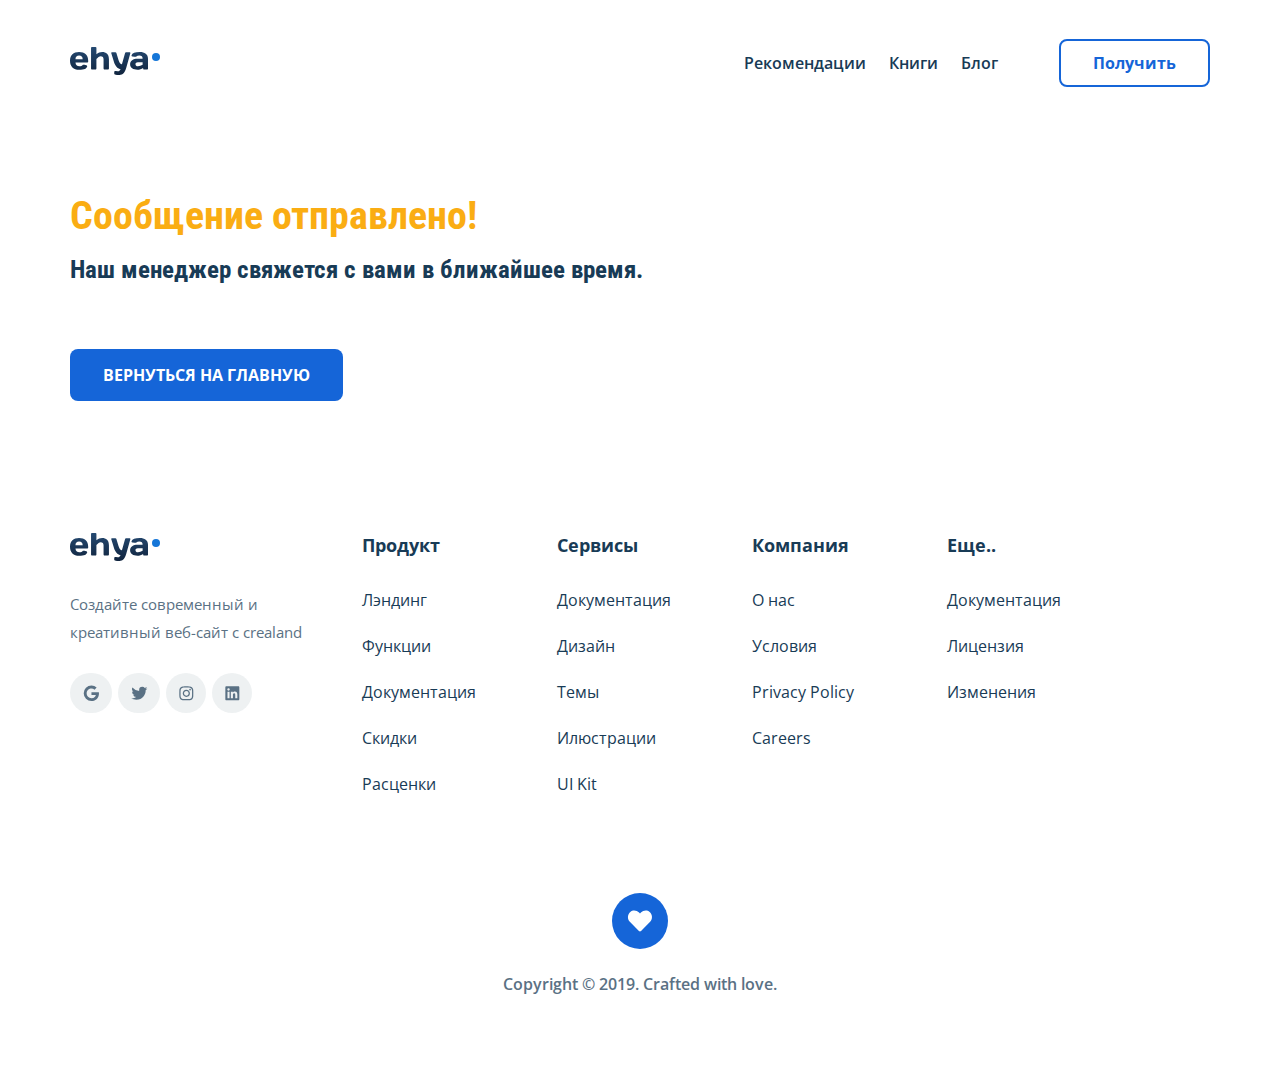
==== commit ae866cb4: "fix" ====
--- a/thankyou.html
+++ b/thankyou.html
@@ -27,13 +27,13 @@
           <div class="navbar-right">
             <ul class="navbar-menu">
               <li class="navbar-menu__item">
-                <a href="#books" class="navbar-menu__link">Рекомендации</a>
+                <a href="index.html" class="navbar-menu__link">Рекомендации</a>
               </li>
               <li class="navbar-menu__item">
-                <a href="#categories" class="navbar-menu__link">Книги</a>
+                <a href="index.html" class="navbar-menu__link">Книги</a>
               </li>
               <li class="navbar-menu__item">
-                <a href="#blog" class="navbar-menu__link">Блог</a>
+                <a href="index.html" class="navbar-menu__link">Блог</a>
               </li>
             </ul>
             <button data-toggle="modal" class="navbar__button">Получить</button>
@@ -55,11 +55,13 @@
     <section class="thank">
       <div class="thank-container">
         <div class="thank-info">
-          <h1 class="thank__title">The message has been sent!</h1>
-          <p class="thank__text">Our manager will contact you soon.</p>
+          <h1 class="thank__title">Сообщение отправлено!</h1>
+          <p class="thank__text">
+            Наш менеджер свяжется с вами в ближайшее время.
+          </p>
         </div>
 
-        <a href="index.html" class="thank__link">Back to main</a>
+        <a href="index.html" class="thank__link">Вернуться на главную</a>
       </div>
       <!-- /.container -->
     </section>
--- a/css/style.css
+++ b/css/style.css
@@ -1,2 +1,2 @@
-*{-webkit-box-sizing:border-box;box-sizing:border-box}body{font-family:'Open Sans', sans-serif;background-color:#fff;margin:0;position:relative;overflow-x:hidden}.container{max-width:1140px;margin:auto}/*! normalize.css v8.0.1 | MIT License | github.com/necolas/normalize.css */html{line-height:1.15;-webkit-text-size-adjust:100%}body{margin:0}main{display:block}h1{font-size:2em;margin:0.67em 0}hr{-webkit-box-sizing:content-box;box-sizing:content-box;height:0;overflow:visible}pre{font-family:monospace, monospace;font-size:1em}a{background-color:transparent}abbr[title]{border-bottom:none;text-decoration:underline;-webkit-text-decoration:underline dotted;text-decoration:underline dotted}b,strong{font-weight:bolder}code,kbd,samp{font-family:monospace, monospace;font-size:1em}small{font-size:80%}sub,sup{font-size:75%;line-height:0;position:relative;vertical-align:baseline}sub{bottom:-0.25em}sup{top:-0.5em}img{border-style:none}button,input,optgroup,select,textarea{font-family:inherit;font-size:100%;line-height:1.15;margin:0}button,input{overflow:visible}button,select{text-transform:none}button,[type="button"],[type="reset"],[type="submit"]{-webkit-appearance:button}button::-moz-focus-inner,[type="button"]::-moz-focus-inner,[type="reset"]::-moz-focus-inner,[type="submit"]::-moz-focus-inner{border-style:none;padding:0}button:-moz-focusring,[type="button"]:-moz-focusring,[type="reset"]:-moz-focusring,[type="submit"]:-moz-focusring{outline:1px dotted ButtonText}fieldset{padding:0.35em 0.75em 0.625em}legend{-webkit-box-sizing:border-box;box-sizing:border-box;color:inherit;display:table;max-width:100%;padding:0;white-space:normal}progress{vertical-align:baseline}textarea{overflow:auto}[type="checkbox"],[type="radio"]{-webkit-box-sizing:border-box;box-sizing:border-box;padding:0}[type="number"]::-webkit-inner-spin-button,[type="number"]::-webkit-outer-spin-button{height:auto}[type="search"]{-webkit-appearance:textfield;outline-offset:-2px}[type="search"]::-webkit-search-decoration{-webkit-appearance:none}::-webkit-file-upload-button{-webkit-appearance:button;font:inherit}details{display:block}summary{display:list-item}template{display:none}[hidden]{display:none}.navbar{padding-top:36px;padding-bottom:36px;background-color:#fff}.navbar-top{display:-webkit-box;display:-ms-flexbox;display:flex;-webkit-box-align:center;-ms-flex-align:center;align-items:center;-webkit-box-pack:justify;-ms-flex-pack:justify;justify-content:space-between}.navbar-right{display:-webkit-box;display:-ms-flexbox;display:flex;-webkit-box-align:center;-ms-flex-align:center;align-items:center}.navbar-menu{list-style-type:none;display:-webkit-box;display:-ms-flexbox;display:flex;padding-left:0}.navbar-menu__link{text-decoration:none;font-style:normal;font-weight:600;font-size:16px;line-height:22px;color:#183B56;cursor:pointer}.navbar-menu__item{margin-right:23px}.navbar__button{background-color:inherit;color:#1565D8;border:2px solid #1565D8;border-radius:8px;font-style:normal;font-weight:700;font-size:16px;line-height:22px;padding:11px 32px 11px 32px;cursor:pointer;margin-left:38px;outline:none}.logo{width:90px}.burger{display:none}.design{padding-top:69px;padding-bottom:100px}.design-grid{display:-webkit-box;display:-ms-flexbox;display:flex}.design-info{padding:46px 67px 0 0;display:-webkit-box;display:-ms-flexbox;display:flex;-webkit-box-orient:vertical;-webkit-box-direction:normal;-ms-flex-direction:column;flex-direction:column}.design-wrapper{padding:93px 119px;background-color:rgba(179,186,197,0.1);text-align:center;-ms-flex-item-align:center;-ms-grid-row-align:center;align-self:center}.design__title{font-family:'Roboto Condensed', sans-serif;font-style:normal;font-weight:bold;font-size:48px;line-height:60px;color:#FAAD13;margin-bottom:0;margin-top:-13px}.design__title-additionally{font-family:'Roboto Condensed', sans-serif;font-style:normal;font-weight:bold;font-size:48px;line-height:60px;color:#183B56;margin-top:0;margin-bottom:28px}.design__title-author{color:#183B56;font-family:'Roboto', sans-serif;font-style:normal;font-weight:500;font-size:20px;line-height:24px;margin-top:0;margin-bottom:36px}.design__text{font-style:normal;font-weight:normal;font-size:18px;line-height:32px;color:#5A7184;max-width:585px;margin-top:0;margin-bottom:56px;max-height:200px;overflow:auto}.button__buy{font-style:normal;font-weight:bold;font-size:16px;line-height:22px;text-align:center;text-transform:uppercase;color:#fff;cursor:pointer;outline:none;border-radius:8px;padding:19px 36px;border:none;background-color:#1565D8;margin-right:21px}.button__read{font-size:18px;line-height:25px;background-color:#fff;border:2px solid #1565D8;color:#1565D8;padding:16px 50px;cursor:pointer;outline:none;text-decoration:none;text-transform:uppercase;font-style:normal;font-weight:bold;border-radius:8px}.books{padding-bottom:80px}.books-info{display:-webkit-box;display:-ms-flexbox;display:flex}.books__line{border:1px solid #ECEEF2}.books-title{color:#183B56;font-family:'Roboto Condensed', sans-serif;font-style:normal;font-weight:bold;font-size:32px;line-height:40px;margin-top:0;margin-bottom:30px}.books-wrapper{display:-webkit-box;display:-ms-flexbox;display:flex;-ms-flex-wrap:wrap;flex-wrap:wrap;-webkit-box-pack:justify;-ms-flex-pack:justify;justify-content:space-between;width:750px}.books-more{width:100%;height:72px;border-radius:8px;background-color:rgba(21,101,216,0.1);cursor:pointer;outline:none;border:none}.books-rec{font-family:Roboto Condensed;font-style:normal;font-weight:bold;font-size:16px;line-height:20px;text-align:center;color:#1565d8}.books__line{border:1px solid #ECEEF2;margin-bottom:23px;margin-top:-7px}.books__best{text-transform:uppercase;font-family:'Roboto Condensed', sans-serif;color:#1565D8;font-style:normal;font-weight:bold;font-size:16px;line-height:20px;text-align:center}.books-left{margin-right:32px}.card{border:1px solid #ECEEF2;border-radius:8px;display:-webkit-box;display:-ms-flexbox;display:flex;width:358px;min-height:260px;margin-bottom:27px}.card__image{width:160px;height:238px;border-radius:8px;overflow:hidden}.card__img{width:100%;height:100%;-o-object-fit:cover;object-fit:cover;-o-object-position:0 0;object-position:0 0}.card__title{display:inline-block;font-family:'Roboto', sans-serif;color:#183B56;font-style:normal;font-weight:500;font-size:22px;line-height:32px;margin-bottom:16px}.card__subtitle{display:inline-block;font-family:'Open Sans', sans-serif;color:#183B56;font-style:normal;font-weight:normal;font-size:16px;line-height:22px;margin-bottom:24px}.card__price{display:inline-block;font-family:'Roboto Condensed', sans-serif;color:#1565D8;font-style:normal;font-weight:bold;font-size:20px;line-height:24px;margin-bottom:24px}.card-left{padding-top:11px;padding-left:9px;padding-bottom:11px}.card-right{display:-webkit-box;display:-ms-flexbox;display:flex;-webkit-box-orient:vertical;-webkit-box-direction:normal;-ms-flex-direction:column;flex-direction:column;padding:24px 0 26px 21px}.card__bought{display:-webkit-box;display:-ms-flexbox;display:flex;-webkit-box-align:center;-ms-flex-align:center;align-items:center}.card__button{background-color:#183B56;border-radius:200px;border:none;padding:7px 20px;font-family:'Open Sans', sans-serif;font-style:normal;font-weight:bold;font-size:16px;line-height:22px;color:#fff;margin-right:20px;cursor:pointer}.card__like{fill:#959EAD;width:21px;height:21px;cursor:pointer}.card__like--active{fill:red}.further{background-color:rgba(21,101,216,0.1);padding-top:23px;padding-bottom:27px;text-align:center;border-radius:8px;margin-top:-2px}.further__link{text-decoration:none;text-transform:uppercase;font-family:'Roboto Condensed', sans-serif;color:#1565D8;font-style:normal;font-weight:bold;font-size:16px;line-height:20px}.best__title{color:#183B56;font-family:'Roboto Condensed', sans-serif;font-style:normal;font-weight:bold;font-size:32px;line-height:40px;margin-top:0;margin-bottom:30px}.best__name{display:inline-block;font-family:'Roboto', sans-serif;color:#183B56;font-style:normal;font-weight:500;font-size:22px;line-height:32px;margin-bottom:15px}.best__price{display:inline-block;font-family:'Roboto Condensed', sans-serif;color:#1565D8;font-style:normal;font-weight:bold;font-size:20px;line-height:24px;margin-bottom:22px}.best__button{background-color:#183B56;border-radius:200px;border:none;padding:7px 20px;font-family:'Open Sans', sans-serif;font-style:normal;font-weight:bold;font-size:16px;line-height:22px;color:#fff;width:101px;cursor:pointer}.best__img{width:120px;height:177px;border-radius:6px}.best-card{display:-webkit-box;display:-ms-flexbox;display:flex;margin-bottom:32px}.best-block{background-color:rgba(179,186,197,0.1);border-radius:8px;padding:24px 24px 26px 22px;display:-webkit-box;display:-ms-flexbox;display:flex;-webkit-box-orient:vertical;-webkit-box-direction:normal;-ms-flex-direction:column;flex-direction:column}.best__right{padding-left:25px;padding-bottom:8px;padding-top:10px;display:-webkit-box;display:-ms-flexbox;display:flex;-webkit-box-orient:vertical;-webkit-box-direction:normal;-ms-flex-direction:column;flex-direction:column}.best__line{border:1px solid #ECEEF2;margin-bottom:23px;margin-top:-7px}.best__book{text-transform:uppercase;font-family:'Roboto Condensed', sans-serif;color:#1565D8;font-style:normal;font-weight:bold;font-size:16px;line-height:20px;text-align:center}.categories__container{position:relative;margin-bottom:91px;padding-top:53px;height:300px}.slide-button{position:absolute;background:#fff;width:56px;height:56px;border:none;cursor:pointer;border-radius:2000px;-webkit-box-shadow:0px 12px 16px rgba(0,0,0,0.08);box-shadow:0px 12px 16px rgba(0,0,0,0.08);display:-webkit-box;display:-ms-flexbox;display:flex;-webkit-box-align:center;-ms-flex-align:center;align-items:center;-webkit-box-pack:center;-ms-flex-pack:center;justify-content:center}.slide-button__img{width:14px;height:18px}.slide-button--next{top:48%;right:-25px}.slide-button--prev{top:46%;left:-56px;-webkit-transform:translate(50%, 10%);transform:translate(50%, 10%)}.slide-categories{margin:0;padding:0;width:265px}.slide-categories__block{-webkit-box-sizing:border-box;box-sizing:border-box;display:-webkit-box;display:-ms-flexbox;display:flex;-webkit-box-orient:vertical;-webkit-box-direction:normal;-ms-flex-direction:column;flex-direction:column;border-radius:8px;border:1px solid #ECEEF2;padding:40px 5px 30px 5px;-webkit-box-align:center;-ms-flex-align:center;align-items:center;-webkit-box-pack:justify;-ms-flex-pack:justify;justify-content:space-between;width:265px;margin:auto;overflow:auto}.slide-block__name{margin-bottom:12px;font-family:'Roboto', sans-serif;color:#183B56;font-style:normal;font-weight:500;font-size:22px;line-height:32px}.slide-block__subname{font-family:'Open Sans', sans-serif;color:#5A7184;font-style:normal;font-weight:normal;font-size:16px;line-height:22px}.slide-block__text{display:-webkit-box;display:-ms-flexbox;display:flex;-webkit-box-orient:vertical;-webkit-box-direction:normal;-ms-flex-direction:column;flex-direction:column;-webkit-box-align:center;-ms-flex-align:center;align-items:center;-webkit-box-pack:center;-ms-flex-pack:center;justify-content:center}.slide__img{width:64px;margin-bottom:35px}.swiper-container{overflow:hidden;margin-right:auto;margin-left:auto}.swiper-button-disabled{display:none}.swiper-button-disabled:hover{-webkit-filter:none;filter:none}.unreleased{background-color:#183B56}.unreleased__container{padding:34px 0 81px 2px;position:relative}.unreleased__wrapper-top{display:-webkit-box;display:-ms-flexbox;display:flex;-webkit-box-pack:justify;-ms-flex-pack:justify;justify-content:space-between}.unreleased__wrapper-slide{display:-webkit-box;display:-ms-flexbox;display:flex;-webkit-box-pack:justify;-ms-flex-pack:justify;justify-content:space-between;width:132px}.unreleased__wrapper-button{width:56px;height:56px}.unreleased__button{width:56px;height:56px;border:2px solid #fff;border-radius:2000px;padding:18px;background-color:transparent;display:block;margin-top:25px}.unreleased__button:disabled{cursor:default;border:2px solid #5A7184}.unreleased__title{font-family:'Roboto Condensed', sans-serif;font-style:normal;font-weight:bold;font-size:36px;line-height:48px;letter-spacing:0.2px;color:#fff;margin-bottom:60px}.slide-unreleased__wrapp{width:204px;height:298px;border-radius:8px;position:relative;overflow:hidden;-webkit-box-shadow:0px 12px 16px rgba(253,247,247,0.08);box-shadow:0px 12px 16px rgba(253,247,247,0.08)}.slide-unreleased__wrapp__img{height:100%;width:100%}.swiper-button-disabled .svg-unreleased{cursor:default;fill:#5A7184}.svg-unreleased{fill:#fff;width:15px;height:14px}.svg__title{font-family:'Roboto Condensed', sans-serif;font-style:normal;font-weight:bold;font-size:36px;line-height:48px;letter-spacing:0.2px;color:#fff;margin-bottom:60px}.history{padding-top:76px;padding-bottom:100px}.history__container{width:1005px;margin:auto}.history__title{display:inline-block;font-family:'Roboto Condensed', sans-serif;color:#183B56;font-style:normal;font-weight:bold;font-size:48px;line-height:60px}.history__text{display:inline-block;font-family:'Open Sans', sans-serif;color:#5A7184;font-style:normal;font-weight:normal;font-size:18px;line-height:32px;width:385px;margin-right:31px;margin-top:43px}.history__about{display:-webkit-box;display:-ms-flexbox;display:flex;-webkit-box-pack:justify;-ms-flex-pack:justify;justify-content:space-between;width:1005px}.history__big{position:relative;margin-bottom:31px;display:-webkit-box;display:-ms-flexbox;display:flex;-webkit-box-pack:center;-ms-flex-pack:center;justify-content:center;-webkit-box-align:center;-ms-flex-align:center;align-items:center}.history__video{position:relative}.history__play{background-color:#fff;width:100px;height:100px;border-radius:2000px;display:-webkit-box;display:-ms-flexbox;display:flex;-webkit-box-pack:center;-ms-flex-pack:center;justify-content:center;-webkit-box-align:center;-ms-flex-align:center;align-items:center;position:absolute;cursor:pointer}.history__block{width:1005px;display:-webkit-box;display:-ms-flexbox;display:flex;-webkit-box-pack:justify;-ms-flex-pack:justify;justify-content:space-between}.history__card{position:relative}.history__mini{width:315px;height:200px;position:relative;margin-bottom:22px;display:-webkit-box;display:-ms-flexbox;display:flex;-webkit-box-align:center;-ms-flex-align:center;align-items:center;-webkit-box-pack:center;-ms-flex-pack:center;justify-content:center}.history__img{position:relative}.history__button{cursor:pointer;position:absolute}.history__describe{display:-webkit-box;display:-ms-flexbox;display:flex;-webkit-box-pack:justify;-ms-flex-pack:justify;justify-content:space-between}.history__group{display:-webkit-box;display:-ms-flexbox;display:flex;-webkit-box-orient:vertical;-webkit-box-direction:normal;-ms-flex-direction:column;flex-direction:column}.history__name{font-family:'Roboto', sans-serif;color:#183B56;font-style:normal;font-weight:500;font-size:22px;line-height:32px;margin-bottom:10px}.history__subname{font-family:'Open Sans', sans-serif;color:#5A7184;font-style:normal;font-weight:normal;font-size:16px;line-height:22px}.history__store{margin-top:7px;cursor:pointer}.partners{background-color:#B3BAC5;padding-top:80px;padding-bottom:42px;position:relative}.partners__container{width:1060px;margin:auto}.partners__title{text-align:center;font-family:'Roboto Condensed', sans-serif;color:#fff;font-style:normal;font-weight:bold;font-size:24px;line-height:32px;margin-top:0;margin-bottom:53px}.partners__block-first{display:-webkit-box;display:-ms-flexbox;display:flex;-ms-flex-wrap:wrap;flex-wrap:wrap;-webkit-box-pack:justify;-ms-flex-pack:justify;justify-content:space-between}.partners__block-second{display:-webkit-box;display:-ms-flexbox;display:flex;-ms-flex-wrap:wrap;flex-wrap:wrap;-webkit-box-pack:justify;-ms-flex-pack:justify;justify-content:space-between}.partners__card{width:96px;margin-bottom:50px}.blog{padding-top:100px;padding-bottom:50px;position:relative}.blog__left{width:556px;display:-webkit-box;display:-ms-flexbox;display:flex;-webkit-box-orient:vertical;-webkit-box-direction:normal;-ms-flex-direction:column;flex-direction:column;margin-right:30px}.blog__title{font-family:'Roboto Condensed', sans-serif;color:#183B56;font-style:normal;font-weight:bold;font-size:48px;line-height:60px;margin-bottom:40px;margin-top:0}.blog__block-big{border-radius:8px;margin-bottom:26px}.blog__name{font-family:'Roboto Condensed', sans-serif;color:#183B56;font-style:normal;font-weight:bold;font-size:24px;line-height:32px;margin-left:11px}.blog__text{font-family:'Open Sans', sans-serif;color:#5A7184;font-style:normal;font-weight:normal;font-size:18px;line-height:32px;margin-left:11px}.blog-wrapper{display:-webkit-box;display:-ms-flexbox;display:flex}.blog__all{display:-webkit-box;display:-ms-flexbox;display:flex;-webkit-box-pack:end;-ms-flex-pack:end;justify-content:end;margin-bottom:48px}.blog__button{border:2px solid #1565D8;border-radius:22px;padding:9px 55px;margin-top:8px;background-color:#fff;font-style:normal;font-weight:bold;font-size:16px;line-height:20px;font-family:'Roboto Condensed', sans-serif;cursor:pointer;outline:none;text-decoration:none;color:#1565D8}.blog__right{display:-webkit-box;display:-ms-flexbox;display:flex;-webkit-box-orient:vertical;-webkit-box-direction:normal;-ms-flex-direction:column;flex-direction:column}.blog__card{display:-webkit-box;display:-ms-flexbox;display:flex;margin-bottom:27px}.blog__card-left{border-radius:8px;margin-right:36px}.blog__card-right{display:-webkit-box;display:-ms-flexbox;display:flex;-webkit-box-orient:vertical;-webkit-box-direction:normal;-ms-flex-direction:column;flex-direction:column}.blog__data{font-family:'Open Sans', sans-serif;color:#5A7184;font-style:normal;font-weight:normal;font-size:14px;line-height:20px;text-transform:uppercase;margin-bottom:16px;margin-top:8px}.blog__subname{font-family:'Roboto', sans-serif;color:#183B56;font-style:normal;font-weight:500;font-size:22px;line-height:32px;margin-bottom:18px}.blog__read{font-family:'Roboto Condensed', sans-serif;color:#1565D8;text-decoration:none;text-transform:uppercase;font-style:normal;font-weight:bold;font-size:16px;line-height:20px}.stock{padding-top:20px;padding-bottom:20px}.stock-container{max-width:1140px;margin:auto;overflow:hidden}.stock-wrapper{background-color:#1565D8;border-radius:12px;padding-top:29px;padding-bottom:53px;padding-left:60px;padding-right:67px;display:-webkit-box;display:-ms-flexbox;display:flex;-webkit-box-pack:justify;-ms-flex-pack:justify;justify-content:space-between;-webkit-box-align:center;-ms-flex-align:center;align-items:center;width:1140px;position:relative}.stock-wrapper::before{content:'';position:absolute;background-color:transparent;background-repeat:no-repeat;border-radius:50%;border:200px solid rgba(245,229,229,0.4);opacity:0.2;top:-65px;left:491px;width:786px;height:786px}.stock-wrapper::after{content:'';position:absolute;background-color:transparent;background-repeat:no-repeat;border-radius:50%;border:211px solid rgba(245,229,229,0.4);opacity:0.2;top:-1005px;left:-572px;width:786px;height:786px}.stock__name{width:393px}.stock__title{font-family:Roboto Condensed;font-style:normal;font-weight:bold;font-size:36px;line-height:48px;letter-spacing:0.2px;color:#FFFFFF}.stock__form{position:relative;width:443px;height:70px;margin-top:36px}.stock__button{position:absolute;padding:13px 26px;font-family:'Open Sans', sans-serif;color:#fff;font-style:normal;font-weight:bold;font-size:16px;line-height:22px;background-color:#FAAD13;border-radius:4px;top:4px;right:3px;border:none;cursor:pointer}.stock__input{position:relative;width:100%;height:56px;border:none;padding-left:48px;padding-right:165px;font-family:'Open Sans', sans-serif;color:#959EAD;font-style:normal;font-weight:600;font-size:16px;line-height:22px;outline:none;border-radius:8px;margin-right:50px}.stock__img{position:absolute;top:23px;left:20px}.footer{padding-top:87px;padding-bottom:80px;position:relative}.footer__politics{display:-webkit-box;display:-ms-flexbox;display:flex;-webkit-box-align:center;-ms-flex-align:center;align-items:center;-webkit-box-pack:center;-ms-flex-pack:center;justify-content:center;-webkit-box-orient:vertical;-webkit-box-direction:normal;-ms-flex-direction:column;flex-direction:column}.footer__heart{width:56px;height:56px;background-color:#1565D8;border-radius:2000px;display:-webkit-box;display:-ms-flexbox;display:flex;-webkit-box-pack:center;-ms-flex-pack:center;justify-content:center;-webkit-box-align:center;-ms-flex-align:center;align-items:center;margin-bottom:24px}.footer__copyright{font-family:'Open Sans', sans-serif;color:#5A7184;font-style:normal;font-weight:600;font-size:16px;line-height:22px}.footer__connection{width:263px;display:-webkit-box;display:-ms-flexbox;display:flex;-webkit-box-orient:vertical;-webkit-box-direction:normal;-ms-flex-direction:column;flex-direction:column;margin-right:29px}.footer__text{font-family:'Open Sans', sans-serif;color:#5A7184;font-style:normal;font-weight:normal;font-size:15px;line-height:28px;margin:0;margin-bottom:27px}.footer__social{display:-webkit-box;display:-ms-flexbox;display:flex}.footer__network{display:inline-block;margin-right:6px}.footer__block-logo{margin-bottom:26px}.footer__box{min-width:165px;margin-right:30px}.footer__descriptions{display:-webkit-box;display:-ms-flexbox;display:flex;margin-bottom:74px}.footer__name{font-family:'Open Sans', sans-serif;color:#183B56;font-style:normal;font-weight:bold;font-size:18px;line-height:25px;margin-top:0;margin-bottom:31px}.footer__ul{list-style:none;margin:0;padding:0}.footer__li{font-family:'Open Sans', sans-serif;color:#183B56;text-decoration:none;font-style:normal;font-weight:normal;font-size:16px;line-height:22px}.footer__item{margin-bottom:24px}.modal-open{overflow:hidden}.modal__overlay{position:fixed;left:0;top:0;right:0;bottom:0;background-color:rgba(0,143,223,0.1);z-index:100;visibility:hidden;opacity:0;-webkit-transition:opacity 0.2s;transition:opacity 0.2s}.modal__overlay--visible{visibility:visible;opacity:1}.modal__dialog{position:fixed;top:50%;left:50%;-webkit-transform:translate(-50%, -50%);transform:translate(-50%, -50%);padding:33px 88px;background-color:#fff;border-radius:8px;color:red;z-index:110;max-width:478px;max-height:95%;visibility:hidden;opacity:0;-webkit-transition:opacity 0.2s;transition:opacity 0.2s;overflow-y:auto}.modal__dialog--visible{visibility:visible;opacity:1;overflow-y:auto}.modal__close{position:absolute;top:13px;right:18px;text-decoration:none;cursor:pointer;background-color:#1565D8;width:23px;height:23px;display:-webkit-box;display:-ms-flexbox;display:flex;-webkit-box-align:center;-ms-flex-align:center;align-items:center;-webkit-box-pack:center;-ms-flex-pack:center;justify-content:center}.modal__title{font-family:'Open Sans', sans-serif;font-style:normal;font-weight:bold;font-size:20px;line-height:22px;text-transform:uppercase;font-style:normal;font-weight:bold;margin-bottom:0;margin-top:0;text-align:center;color:#1565D8}.modal__input{background-color:#fff;font-family:'Open Sans', sans-serif;font-style:normal;color:#1565D8;font-size:14px;line-height:22px;border:1px solid #1565D8;border-radius:4px;padding:17px 23px;margin-top:15px;width:100%;min-height:50px;outline:none}.modal__message{background-color:#fff;font-family:'Open Sans', sans-serif;font-style:normal;font-size:14px;line-height:22px;color:#1565D8;border:1px solid #1565D8;border-radius:4px;resize:none;padding:18px 23px;margin-top:15px;margin-bottom:15px;width:100%;min-height:123px;outline:none}.modal__button{margin-right:0;font-family:'Open Sans', sans-serif;font-size:16px;line-height:22px;color:#fff;background-color:#1565D8;border:2px solid transparent;padding:16px 50px;cursor:pointer;outline:none;text-transform:uppercase;font-style:normal;font-weight:bold;border-radius:8px}.modal__info{font-style:normal;font-weight:bold;font-size:12px;line-height:15px;display:inline-block}.modal__bottom{display:-webkit-box;display:-ms-flexbox;display:flex;-webkit-box-align:center;-ms-flex-align:center;align-items:center;-webkit-box-pack:center;-ms-flex-pack:center;justify-content:center}.thank{padding-top:60px;padding-bottom:60px}.thank__title{color:#FAAD13;font-family:'Roboto Condensed', sans-serif;font-style:normal;font-weight:bold;font-size:40px;line-height:60px;margin:0;margin-bottom:10px}.thank__text{color:#183B56;font-family:'Roboto Condensed', sans-serif;font-style:normal;font-weight:bold;font-size:25px;margin-top:0;margin-bottom:79px}.thank__link{font-family:'Open Sans', sans-serif;font-size:16px;line-height:22px;color:#fff;text-transform:uppercase;font-style:normal;font-weight:bold;background-color:#1565D8;border:2px solid transparent;padding:13px 31px;cursor:pointer;outline:none;border-radius:8px;text-decoration:none}.thank-container{width:1140px;margin:auto}@media (max-width: 1199px){.container{max-width:960px}.thank-container{max-width:960px}.design{padding-top:35px}.design-wrapper{padding:145px 119px}.button__buy{padding:19px 29px}.button__read{padding:16px 22px}.books-info{-webkit-box-orient:vertical;-webkit-box-direction:normal;-ms-flex-direction:column;flex-direction:column}.books-left{margin-right:0}.books-wrapper{width:100%;-webkit-box-pack:space-evenly;-ms-flex-pack:space-evenly;justify-content:space-evenly}.books-title{text-align:center}.books-left{margin-right:0}.books-wrapper{width:100%;-webkit-box-pack:space-evenly;-ms-flex-pack:space-evenly;justify-content:space-evenly}.books-drid-wraper{margin-bottom:50px}.best{margin-top:25px}.best__title{text-align:center}.best-card{width:358px}.best-block{-webkit-box-align:center;-ms-flex-align:center;align-items:center;-webkit-box-pack:justify;-ms-flex-pack:justify;justify-content:space-between;-webkit-box-orient:horizontal;-webkit-box-direction:normal;-ms-flex-direction:row;flex-direction:row;-ms-flex-wrap:wrap;flex-wrap:wrap}.best__line{-ms-flex-preferred-size:100%;flex-basis:100%}.best__book{-ms-flex-preferred-size:100%;flex-basis:100%}.category__card{width:182px;height:270px;margin-right:10px}.category__title{font-size:18px;line-height:26px}.category__text{font-size:14px;line-height:18px}.category__button--prev{right:188px}.category__button--next{right:107px}.history__container{width:960px}.history__big{width:960px;overflow:hidden}.history__card{width:305px;overflow:hidden}.history__block{width:960px}.partners__container{width:960px}.blog-wrapper{-webkit-box-orient:vertical;-webkit-box-direction:normal;-ms-flex-direction:column;flex-direction:column}.blog__left{-webkit-box-orient:horizontal;-webkit-box-direction:normal;-ms-flex-direction:row;flex-direction:row;width:960px;margin-right:0;margin-bottom:20px}.blog__preface{display:-webkit-box;display:-ms-flexbox;display:flex;-webkit-box-orient:vertical;-webkit-box-direction:normal;-ms-flex-direction:column;flex-direction:column;-webkit-box-pack:center;-ms-flex-pack:center;justify-content:center;-webkit-box-align:center;-ms-flex-align:center;align-items:center}.blog__block-big{margin-right:20px}.blog__all{-webkit-box-ordinal-group:6;-ms-flex-order:5;order:5;-webkit-box-pack:center;-ms-flex-pack:center;justify-content:center}.stock-wrapper{width:960px}.stock-container{max-width:960px}.stock__form{width:400px}.footer__box{min-width:148px;margin-right:23px}.slide-unreleased__wrapp{margin:0 auto}}@media (max-width: 992px){.container{max-width:737px}.thank-container{max-width:737px}.navbar-menu__item{margin-right:22px}.navbar__button{margin-left:8px;padding:11px 29px}.design-wrapper{padding:120px 40px}.design__text{font-size:14px}.design__title{font-size:40px;line-height:50px}.design__title-additionally{font-size:40px;line-height:50px}.design__title-author{font-size:18px}.design-info{padding-right:57px}.button__read{padding:16px 28px;font-size:14px}.button__buy{padding:16px 19px;font-size:14px}.modal__dialog{padding:33px 68px}.best-block{padding-right:0;padding-left:0}.slide-categories__block{width:210px;padding:30px 5px 20px 5px}.slide-block__name{font-size:18px;line-height:20px}.slide-block__subname{font-size:14px}.slide-button--next{right:-10px}.slide-button--prev{left:-40px}.history__container{max-width:737px}.history__about{max-width:737px}.history__big{max-width:737px}.history__block{max-width:737px}.history__video{max-width:737px}.history__card--hidden{display:none}.partners__container{max-width:737px}.blog{padding-top:44px;padding-bottom:12px}.blog__left{-webkit-box-orient:vertical;-webkit-box-direction:normal;-ms-flex-direction:column;flex-direction:column;-webkit-box-align:start;-ms-flex-align:start;align-items:start;max-width:737px}.blog__image{text-align:center}.blog__preface{width:737px;-webkit-box-align:start;-ms-flex-align:start;align-items:start}.stock-container{max-width:737px}.stock-wrapper{max-width:737px;padding:12px 34px 25px 34px}.stock__button{padding:13px 14px;font-size:14px}.stock__input{font-size:14px}.stock__img{top:22px}.stock__title{font-size:30px}.footer__connection{-webkit-box-ordinal-group:6;-ms-flex-order:5;order:5;margin-top:50px;margin-left:auto;margin-right:auto;text-align:center}.footer__descriptions{-ms-flex-wrap:wrap;flex-wrap:wrap;-webkit-box-pack:justify;-ms-flex-pack:justify;justify-content:space-between}.footer__box{margin-right:0}}@media (max-width: 767px){.container{max-width:87%}.thank-container{max-width:87%}body{margin-top:70px}.navbar{padding-bottom:23px;padding-top:19px}.navbar-menu{display:-webkit-box;display:-ms-flexbox;display:flex;-webkit-box-orient:vertical;-webkit-box-direction:normal;-ms-flex-direction:column;flex-direction:column;text-align:center}.navbar-menu__item{margin-right:0;margin-bottom:20px}.navbar--mobile--fixed{position:fixed;top:0;right:0;left:0;z-index:99}.navbar-right{display:none}.navbar-right--visible{display:block;position:fixed;left:0;right:0;top:70px;bottom:0;overflow:auto;background-color:#fff;display:-webkit-box;display:-ms-flexbox;display:flex;-webkit-box-orient:vertical;-webkit-box-direction:normal;-ms-flex-direction:column;flex-direction:column;-webkit-box-align:center;-ms-flex-align:center;align-items:center;padding:35px 20px}.burger{display:block;width:24px;height:16px;display:-webkit-box;display:-ms-flexbox;display:flex;-webkit-box-orient:vertical;-webkit-box-direction:normal;-ms-flex-direction:column;flex-direction:column;-webkit-box-align:center;-ms-flex-align:center;align-items:center;-webkit-box-pack:justify;-ms-flex-pack:justify;justify-content:space-between;cursor:pointer;margin-top:-6px}.burger__line{width:22px;height:2.2px;background-color:#3A4C66;border-radius:10px}.design-grid{-webkit-box-orient:vertical;-webkit-box-direction:normal;-ms-flex-direction:column;flex-direction:column;padding-top:18px;-webkit-box-align:center;-ms-flex-align:center;align-items:center}.design-info{text-align:center;padding-top:15px;padding-right:0}.design-wrapper{width:100%;text-align:center;padding:67px 40px}.button{margin-bottom:40px}.button__read{padding:16px 50px;font-size:16px}.button__buy{padding:16px 36px;font-size:16px}.modal__dialog{width:400px;padding:33px 45px}.categories__container{height:450px;margin-bottom:10px}.slide-button--prev{left:90px;top:60%}.slide-button--next{right:90px;top:276px}.history__big{max-width:100%}.history__container{max-width:87%}.history__about{max-width:100%}.history__block{width:100%}.history__video{max-width:100%}.partners__container{width:87%}.partners__block-second{display:none}.partners__block-first{-ms-flex-wrap:wrap;flex-wrap:wrap;width:500px;margin:auto}.partners__card{margin-right:30px}.blog__left{width:100%}.blog__preface{width:100%}.blog__image{width:100%}.stock-container{width:87%}.stock-wrapper{width:100%;-webkit-box-orient:vertical;-webkit-box-direction:normal;-ms-flex-direction:column;flex-direction:column;-webkit-box-align:center;-ms-flex-align:center;align-items:center}.stock__title{margin-bottom:0}.stock__form{margin-top:19px}.slide-unreleased__wrapp{margin:0 auto}.footer__connection{-ms-flex-preferred-size:100%;flex-basis:100%;-webkit-box-align:center;-ms-flex-align:center;align-items:center}.footer__box{margin-right:16px;margin-bottom:20px}.footer__politics{display:none}.categories__container{height:450px}.categories__slider{height:450px}}@media (max-width: 575px){.container{max-width:85%}.thank-container{max-width:85%}.button{display:-webkit-box;display:-ms-flexbox;display:flex;-webkit-box-orient:vertical;-webkit-box-direction:normal;-ms-flex-direction:column;flex-direction:column}.button__buy{margin-right:0;margin-bottom:15px}.card-hidden{display:none}.history__container{width:85%}.history__text{font-size:18px;line-height:25px;margin:0;margin-bottom:20px;text-align:center}.history__about{-webkit-box-orient:vertical;-webkit-box-direction:normal;-ms-flex-direction:column;flex-direction:column;-webkit-box-align:center;-ms-flex-align:center;align-items:center}.history__title{margin:0;margin-bottom:25px}.history__card{width:210px}.history__mini{width:210px}.partners__container{width:85%}.partners__block-second{display:none}.partners__block-first{-ms-flex-wrap:wrap;flex-wrap:wrap;width:70%;-webkit-box-align:center;-ms-flex-align:center;align-items:center;-webkit-box-pack:justify;-ms-flex-pack:justify;justify-content:space-between}.partners__card{margin-right:30px}.blog__image{width:100%}.blog__block-big{width:100%;display:-webkit-box;display:-ms-flexbox;display:flex;-webkit-box-orient:vertical;-webkit-box-direction:normal;-ms-flex-direction:column;flex-direction:column;-webkit-box-align:center;-ms-flex-align:center;align-items:center}.blog__subname{font-size:14px;line-height:20px}.stock-container{width:85%}.footer__connection{-ms-flex-preferred-size:100%;flex-basis:100%;-webkit-box-align:center;-ms-flex-align:center;align-items:center}.footer__box{margin-right:16px;margin-bottom:20px}.footer__politics{display:none}.swiper-wrapper{-webkit-box-pack:justify;-ms-flex-pack:justify;justify-content:space-between}.swiper-slide-active{margin-right:0}.slide-unreleased__wrapp{margin:0 auto}.unreleased__title{font-size:28px;line-height:36px;margin-bottom:31px}.unreleased__button{margin-top:7px}.unreleased__slider{margin-bottom:40px}.unreleased__wrapper-slide{position:absolute;bottom:20px}.unreleased__wrapper-top{-webkit-box-orient:vertical;-webkit-box-direction:normal;-ms-flex-direction:column;flex-direction:column;-webkit-box-align:center;-ms-flex-align:center;align-items:center}.slide-unreleased__wrapp{margin:0 auto}.slide-block__name{font-size:16px;line-height:20px;margin-bottom:10px}.slide-block__subname{font-size:12px;line-height:20px}.slide-block__text{width:100%;-webkit-box-align:center;-ms-flex-align:center;align-items:center}.slide-categories__block{width:140px;height:182px;padding:20px 24px 12px 24px}.slide__img{width:36px;height:36px;margin-bottom:16px}.slider-categories__wrapper{-ms-flex-wrap:wrap;flex-wrap:wrap;width:1199px;overflow:hidden}}@media (max-width: 480px) and (min-width: 320px){.container{max-width:280px}.thank-container{max-width:280px}.navbar__mobile--fixed{padding-top:19px;padding-bottom:19px}.design-grid{padding-top:29px}.design-info{padding-top:0;padding-bottom:36px}.design-wrapper{padding:59px 68px 59px 68px}.design-wrapper__image{width:143px;height:215px}.design__title{font-size:32px;line-height:40px}.design__title--additionally{font-size:32px;line-height:40px;margin-bottom:25px}.design__title-author{font-size:16px;line-height:24px;margin-bottom:32px}.design__text{font-size:16px;line-height:23px;margin-bottom:16px}.button{display:-webkit-box;display:-ms-flexbox;display:flex;-webkit-box-pack:center;-ms-flex-pack:center;justify-content:center;-webkit-box-align:center;-ms-flex-align:center;align-items:center;margin-bottom:0}.button__buy{padding:8px 0px 6px 0px;font-size:16px;line-height:22px;width:176px}.button__read{padding:9px 0px 5px 0px;font-size:16px;line-height:22px;margin-bottom:0;width:176px;margin-left:0}.burger{margin-right:4px}.modal__dialog{width:85%;padding:30px 30px}.modal__input{padding-top:14px;padding-bottom:14px}.modal__message{min-height:114px}.design{margin-bottom:56px}.books__title{font-size:28px;line-height:36px;margin-bottom:49px;text-align:center}.card{-webkit-box-orient:vertical;-webkit-box-direction:normal;-ms-flex-direction:column;flex-direction:column;-webkit-box-align:center;-ms-flex-align:center;align-items:center}.card-left{padding:0;position:relative;height:125px;display:-webkit-box;display:-ms-flexbox;display:flex;-webkit-box-pack:center;-ms-flex-pack:center;justify-content:center}.card__image{height:147px;width:95px;position:absolute;top:-20px}.card__title{font-size:20px;line-height:24px}.card-right{padding-left:0;-webkit-box-align:center;-ms-flex-align:center;align-items:center}.card__subtitle{font-size:14px;line-height:20px}.card__price{font-size:16px;line-height:20px}.best__title{text-align:center;font-size:28px;line-height:36px;margin-bottom:36px}.best__name{font-size:16px;line-height:24px;margin-bottom:12px;font-family:'Roboto Condensed', sans-serif;font-weight:bold}.best__img{height:147px;width:95px}.best__price{margin-bottom:14px}.best__right{padding-left:14px;padding-right:65px;padding-top:0}.history__container{max-width:300px;min-width:300px;margin:auto}.history__title{font-size:28px;line-height:36px}.history__text{font-size:18px;line-height:25px}.history__big{max-width:300px;-webkit-box-align:center;-ms-flex-align:center;align-items:center;-webkit-box-pack:center;-ms-flex-pack:center;justify-content:center;margin-left:auto;margin-right:auto}.history__video{width:300px;height:210px}.history__play{width:56px;height:56px}.history__play-blue{width:17px;height:22px}.history__text{width:100%}.history__mini{width:140px;height:140px}.history__img{width:140px;height:140px}.history__name{font-size:16px;line-height:20px}.history__subname{font-size:12px;line-height:20px}.history__describe{-webkit-box-orient:vertical;-webkit-box-direction:normal;-ms-flex-direction:column;flex-direction:column;-webkit-box-align:center;-ms-flex-align:center;align-items:center}.history__group{-webkit-box-align:center;-ms-flex-align:center;align-items:center}.history__card{width:140px}.history__play-light{width:21px;height:27px}.blog__card-left{width:90px;height:90px;margin-right:20px}.blog__img{width:90px;height:90px}.blog__title{font-size:28px;line-height:36px}.blog__name{font-size:16px;line-height:20px;margin-left:0}.blog__text{font-size:12px;line-height:24px;margin-left:0}.blog__data{font-size:10px;line-height:20px;margin-top:0;margin-bottom:6px}.blog__subname{font-size:14px;line-height:20px;margin-bottom:6px}.blog__read{font-size:10px;line-height:20px}.blog__button{font-size:14px;line-height:20px;padding:9px 49px}.partners__container{width:280px}.partners__block-first{width:100%}.stock-container{width:100%}.stock-wrapper::after{width:786px;height:786px;top:-928px;left:-633px;border-width:173px}.stock-wrapper::before{top:173px;left:-26px}.stock__name{font-size:28px;line-height:36px;width:280px}.stock__form{width:272px;height:112px;background-color:#fff;border-radius:8px}.stock__input{width:100%;padding:17px 48px 17px 48px}.stock__button{bottom:0;top:60px;right:11px;left:11px;width:250px;height:42px}.footer{padding-top:48px}.footer__name{font-size:16px;line-height:22px}.footer__li{font-size:14px;line-height:20px}.footer__box{min-width:132px;margin-right:0}.footer__connection{margin-right:0}.footer__text{text-align:center}}@media (min-width: 993px){.card__button:hover,.best__button:hover,.blog__button:hover{background:#1565D8;color:#fff}.footer__link:hover{text-decoration:underline}.navbar-menu__item:hover{text-decoration:underline;-webkit-text-decoration-color:#fff;text-decoration-color:#fff}.navbar__button:hover{background:#1565D8;color:#fff}.button__read:hover{background:#1565D8;color:#fff}.button__buy:hover{background:#fff;color:#1565D8;border:2px solid #1565D8}.stock__button:hover{text-decoration:underline}.blog__read:hover{text-decoration:underline}.modal__button:hover{background:#fff;color:#1565D8;border:2px solid #1565D8}.further__link:hover{text-decoration:underline}.unreleased__button:hover{-webkit-filter:drop-shadow(0 0.15rem 0.5rem #1565D8);filter:drop-shadow(0 0.15rem 0.5rem #1565D8)}.footer__li:hover{text-decoration:underline}}
+*{-webkit-box-sizing:border-box;box-sizing:border-box}body{font-family:'Open Sans', sans-serif;background-color:#fff;margin:0;position:relative;overflow-x:hidden}html{scroll-behavior:smooth}.container{max-width:1140px;margin:auto}.home{position:fixed;right:10px;bottom:0;z-index:100}.home__img{width:40px;height:45px;border-radius:8px}/*! normalize.css v8.0.1 | MIT License | github.com/necolas/normalize.css */html{line-height:1.15;-webkit-text-size-adjust:100%}body{margin:0}main{display:block}h1{font-size:2em;margin:0.67em 0}hr{-webkit-box-sizing:content-box;box-sizing:content-box;height:0;overflow:visible}pre{font-family:monospace, monospace;font-size:1em}a{background-color:transparent}abbr[title]{border-bottom:none;text-decoration:underline;-webkit-text-decoration:underline dotted;text-decoration:underline dotted}b,strong{font-weight:bolder}code,kbd,samp{font-family:monospace, monospace;font-size:1em}small{font-size:80%}sub,sup{font-size:75%;line-height:0;position:relative;vertical-align:baseline}sub{bottom:-0.25em}sup{top:-0.5em}img{border-style:none}button,input,optgroup,select,textarea{font-family:inherit;font-size:100%;line-height:1.15;margin:0}button,input{overflow:visible}button,select{text-transform:none}button,[type="button"],[type="reset"],[type="submit"]{-webkit-appearance:button}button::-moz-focus-inner,[type="button"]::-moz-focus-inner,[type="reset"]::-moz-focus-inner,[type="submit"]::-moz-focus-inner{border-style:none;padding:0}button:-moz-focusring,[type="button"]:-moz-focusring,[type="reset"]:-moz-focusring,[type="submit"]:-moz-focusring{outline:1px dotted ButtonText}fieldset{padding:0.35em 0.75em 0.625em}legend{-webkit-box-sizing:border-box;box-sizing:border-box;color:inherit;display:table;max-width:100%;padding:0;white-space:normal}progress{vertical-align:baseline}textarea{overflow:auto}[type="checkbox"],[type="radio"]{-webkit-box-sizing:border-box;box-sizing:border-box;padding:0}[type="number"]::-webkit-inner-spin-button,[type="number"]::-webkit-outer-spin-button{height:auto}[type="search"]{-webkit-appearance:textfield;outline-offset:-2px}[type="search"]::-webkit-search-decoration{-webkit-appearance:none}::-webkit-file-upload-button{-webkit-appearance:button;font:inherit}details{display:block}summary{display:list-item}template{display:none}[hidden]{display:none}.navbar{padding-top:36px;padding-bottom:36px;background-color:#fff}.navbar-top{display:-webkit-box;display:-ms-flexbox;display:flex;-webkit-box-align:center;-ms-flex-align:center;align-items:center;-webkit-box-pack:justify;-ms-flex-pack:justify;justify-content:space-between}.navbar-right{display:-webkit-box;display:-ms-flexbox;display:flex;-webkit-box-align:center;-ms-flex-align:center;align-items:center}.navbar-menu{list-style-type:none;display:-webkit-box;display:-ms-flexbox;display:flex;padding-left:0}.navbar-menu__link{text-decoration:none;font-style:normal;font-weight:600;font-size:16px;line-height:22px;color:#183B56;cursor:pointer}.navbar-menu__item{margin-right:23px}.navbar__button{background-color:inherit;color:#1565D8;border:2px solid #1565D8;border-radius:8px;font-style:normal;font-weight:700;font-size:16px;line-height:22px;padding:11px 32px 11px 32px;cursor:pointer;margin-left:38px;outline:none}.logo{width:90px}.burger{display:none}.design{padding-top:69px;padding-bottom:100px}.design-grid{display:-webkit-box;display:-ms-flexbox;display:flex}.design-info{padding:46px 67px 0 0;display:-webkit-box;display:-ms-flexbox;display:flex;-webkit-box-orient:vertical;-webkit-box-direction:normal;-ms-flex-direction:column;flex-direction:column}.design-wrapper{padding:93px 119px;background-color:rgba(179,186,197,0.1);text-align:center;-ms-flex-item-align:center;-ms-grid-row-align:center;align-self:center}.design__title{font-family:'Roboto Condensed', sans-serif;font-style:normal;font-weight:bold;font-size:48px;line-height:60px;color:#FAAD13;margin-bottom:0;margin-top:-13px}.design__title-additionally{font-family:'Roboto Condensed', sans-serif;font-style:normal;font-weight:bold;font-size:48px;line-height:60px;color:#183B56;margin-top:0;margin-bottom:28px}.design__title-author{color:#183B56;font-family:'Roboto', sans-serif;font-style:normal;font-weight:500;font-size:20px;line-height:24px;margin-top:0;margin-bottom:36px}.design__text{font-style:normal;font-weight:normal;font-size:18px;line-height:32px;color:#5A7184;max-width:585px;margin-top:0;margin-bottom:56px;max-height:200px;overflow:auto}.button__buy{font-style:normal;font-weight:bold;font-size:16px;line-height:22px;text-align:center;text-transform:uppercase;color:#fff;cursor:pointer;outline:none;border:2px solid transparent;border-radius:8px;padding:16.5px 36px;background-color:#1565D8;margin-right:21px}.button__read{font-size:18px;line-height:25px;background-color:#fff;border:2px solid #1565D8;color:#1565D8;padding:16px 50px;cursor:pointer;outline:none;text-decoration:none;text-transform:uppercase;font-style:normal;font-weight:bold;border-radius:8px}.books-info{display:-webkit-box;display:-ms-flexbox;display:flex;margin-bottom:79px}.books__liner{border:1px solid #ECEEF2}.books-title{color:#183B56;font-family:'Roboto Condensed', sans-serif;font-style:normal;font-weight:bold;font-size:32px;line-height:40px;margin-top:0;margin-bottom:30px}.books-wrapper{display:-webkit-box;display:-ms-flexbox;display:flex;-ms-flex-wrap:wrap;flex-wrap:wrap;-webkit-box-pack:justify;-ms-flex-pack:justify;justify-content:space-between;width:750px}.books-more{width:100%;height:72px;border-radius:8px;background-color:rgba(21,101,216,0.1);cursor:pointer;outline:none;border:none}.books-rec{font-family:Roboto Condensed;font-style:normal;font-weight:bold;font-size:16px;line-height:20px;text-align:center;color:#1565d8}.books__line{border:1px solid #ECEEF2;margin-bottom:23px;margin-top:-7px}.books__best{text-transform:uppercase;font-family:'Roboto Condensed', sans-serif;color:#1565D8;font-style:normal;font-weight:bold;font-size:16px;line-height:20px;text-align:center}.books-left{margin-right:32px}.card{border:1px solid #ECEEF2;border-radius:8px;display:-webkit-box;display:-ms-flexbox;display:flex;width:358px;min-height:260px;margin-bottom:32px}.card__image{width:160px;height:238px;border-radius:8px;overflow:hidden}.card__img{width:100%;height:100%;-o-object-fit:cover;object-fit:cover;-o-object-position:0 0;object-position:0 0}.card__title{display:inline-block;font-family:'Roboto', sans-serif;color:#183B56;font-style:normal;font-weight:500;font-size:22px;line-height:32px;margin-bottom:16px}.card__subtitle{display:inline-block;font-family:'Open Sans', sans-serif;color:#183B56;font-style:normal;font-weight:normal;font-size:16px;line-height:22px;margin-bottom:24px}.card__price{display:inline-block;font-family:'Roboto Condensed', sans-serif;color:#1565D8;font-style:normal;font-weight:bold;font-size:20px;line-height:24px;margin-bottom:24px}.card-left{padding-top:11px;padding-left:9px;padding-bottom:11px}.card-right{display:-webkit-box;display:-ms-flexbox;display:flex;-webkit-box-orient:vertical;-webkit-box-direction:normal;-ms-flex-direction:column;flex-direction:column;padding:24px 0 26px 21px}.card__bought{display:-webkit-box;display:-ms-flexbox;display:flex;-webkit-box-align:center;-ms-flex-align:center;align-items:center}.card__button{background-color:#183B56;border-radius:200px;border:none;padding:7px 20px;font-family:'Open Sans', sans-serif;font-style:normal;font-weight:bold;font-size:16px;line-height:22px;color:#fff;margin-right:20px;cursor:pointer}.card__like{margin-top:9px;fill:#959EAD;width:21px;height:21px;cursor:pointer}.card__like--active{fill:red}.further{background-color:rgba(21,101,216,0.1);padding-top:25px;padding-bottom:25px;text-align:center;border-radius:8px;margin-top:-6px}.further__link{text-decoration:none;text-transform:uppercase;font-family:'Roboto Condensed', sans-serif;color:#1565D8;font-style:normal;font-weight:bold;font-size:16px;line-height:20px}.best__title{color:#183B56;font-family:'Roboto Condensed', sans-serif;font-style:normal;font-weight:bold;font-size:32px;line-height:40px;margin-top:0;margin-bottom:30px}.best__name{display:inline-block;font-family:'Roboto', sans-serif;color:#183B56;font-style:normal;font-weight:500;font-size:22px;line-height:32px;margin-bottom:15px}.best__price{display:inline-block;font-family:'Roboto Condensed', sans-serif;color:#1565D8;font-style:normal;font-weight:bold;font-size:20px;line-height:24px;margin-bottom:22px}.best__button{background-color:#183B56;border-radius:200px;border:none;padding:7px 20px;font-family:'Open Sans', sans-serif;font-style:normal;font-weight:bold;font-size:16px;line-height:22px;color:#fff;width:101px;cursor:pointer}.best__img{width:120px;height:177px;border-radius:6px}.best-card{display:-webkit-box;display:-ms-flexbox;display:flex;margin-bottom:32px}.best-block{background-color:rgba(179,186,197,0.1);border-radius:8px;padding:29px 24px 26px 22px;display:-webkit-box;display:-ms-flexbox;display:flex;-webkit-box-orient:vertical;-webkit-box-direction:normal;-ms-flex-direction:column;flex-direction:column}.best__right{padding-left:25px;padding-bottom:8px;padding-top:10px;display:-webkit-box;display:-ms-flexbox;display:flex;-webkit-box-orient:vertical;-webkit-box-direction:normal;-ms-flex-direction:column;flex-direction:column}.best__line{border:1px solid #ECEEF2;margin-bottom:23px;margin-top:-7px}.best__book{text-transform:uppercase;font-family:'Roboto Condensed', sans-serif;color:#1565D8;font-style:normal;font-weight:bold;font-size:16px;line-height:20px;text-align:center}.categories__container{position:relative;margin-bottom:91px;padding-top:53px;height:300px}.slide-button{position:absolute;background:#fff;width:56px;height:56px;border:none;cursor:pointer;border-radius:2000px;-webkit-box-shadow:0px 12px 16px rgba(0,0,0,0.08);box-shadow:0px 12px 16px rgba(0,0,0,0.08);display:-webkit-box;display:-ms-flexbox;display:flex;-webkit-box-align:center;-ms-flex-align:center;align-items:center;-webkit-box-pack:center;-ms-flex-pack:center;justify-content:center;z-index:1}.slide-button__img{width:14px;height:18px}.slide-button--next{top:48%;right:-25px}.slide-button--prev{top:46%;left:-56px;-webkit-transform:translate(50%, 10%);transform:translate(50%, 10%)}.slide-categories{margin:0;padding:0;width:265px}.slide-categories__block{-webkit-box-sizing:border-box;box-sizing:border-box;display:-webkit-box;display:-ms-flexbox;display:flex;-webkit-box-orient:vertical;-webkit-box-direction:normal;-ms-flex-direction:column;flex-direction:column;border-radius:8px;border:1px solid #ECEEF2;padding:40px 5px 30px 5px;-webkit-box-align:center;-ms-flex-align:center;align-items:center;-webkit-box-pack:justify;-ms-flex-pack:justify;justify-content:space-between;width:265px;margin:auto;overflow:auto}.slide-block__name{margin-bottom:12px;font-family:'Roboto', sans-serif;color:#183B56;font-style:normal;font-weight:500;font-size:22px;line-height:32px}.slide-block__subname{font-family:'Open Sans', sans-serif;color:#5A7184;font-style:normal;font-weight:normal;font-size:16px;line-height:22px}.slide-block__text{display:-webkit-box;display:-ms-flexbox;display:flex;-webkit-box-orient:vertical;-webkit-box-direction:normal;-ms-flex-direction:column;flex-direction:column;-webkit-box-align:center;-ms-flex-align:center;align-items:center;-webkit-box-pack:center;-ms-flex-pack:center;justify-content:center}.slide__img{width:64px;margin-bottom:35px}.swiper-container{overflow:hidden;margin-right:auto;margin-left:auto}.swiper-button-disabled{display:none}.swiper-button-disabled:hover{-webkit-filter:none;filter:none}.unreleased{background-color:#183B56}.unreleased__container{padding:31px 0 81px 2px;position:relative}.unreleased__wrapper-top{display:-webkit-box;display:-ms-flexbox;display:flex;-webkit-box-pack:justify;-ms-flex-pack:justify;justify-content:space-between}.unreleased__wrapper-slide{display:-webkit-box;display:-ms-flexbox;display:flex;-webkit-box-pack:justify;-ms-flex-pack:justify;justify-content:space-between;width:132px}.unreleased__wrapper-button{width:56px;height:56px}.unreleased__button{width:56px;height:56px;border:2px solid #fff;border-radius:2000px;padding:18px;background-color:transparent;display:block;margin-top:25px}.unreleased__button:disabled{cursor:default;border:2px solid #5A7184}.unreleased__title{font-family:'Roboto Condensed', sans-serif;font-style:normal;font-weight:bold;font-size:36px;line-height:48px;letter-spacing:0.2px;color:#fff;margin-bottom:60px}.slide-unreleased__wrapp{width:204px;height:298px;border-radius:8px;position:relative;overflow:hidden;-webkit-box-shadow:0px 12px 16px rgba(253,247,247,0.08);box-shadow:0px 12px 16px rgba(253,247,247,0.08)}.slide-unreleased__wrapp__img{height:100%;width:100%}.swiper-button-disabled .svg-unreleased{cursor:default;fill:#5A7184}.svg-unreleased{fill:#fff;width:15px;height:14px}.svg__title{font-family:'Roboto Condensed', sans-serif;font-style:normal;font-weight:bold;font-size:36px;line-height:48px;letter-spacing:0.2px;color:#fff;margin-bottom:60px}.history{padding-top:65px;padding-bottom:97px}.history__container{width:1005px;margin:auto}.history__title{display:inline-block;font-family:'Roboto Condensed', sans-serif;color:#183B56;font-style:normal;font-weight:bold;font-size:48px;line-height:60px}.history__text{display:inline-block;font-family:'Open Sans', sans-serif;color:#5A7184;font-style:normal;font-weight:normal;font-size:18px;line-height:32px;width:385px;margin-right:31px;margin-top:43px}.history__about{display:-webkit-box;display:-ms-flexbox;display:flex;-webkit-box-pack:justify;-ms-flex-pack:justify;justify-content:space-between;width:1005px}.history__big{position:relative;margin-bottom:31px;display:-webkit-box;display:-ms-flexbox;display:flex;-webkit-box-pack:center;-ms-flex-pack:center;justify-content:center;-webkit-box-align:center;-ms-flex-align:center;align-items:center}.history__video{position:relative}.history__play{background-color:#fff;width:100px;height:100px;border-radius:2000px;display:-webkit-box;display:-ms-flexbox;display:flex;-webkit-box-pack:center;-ms-flex-pack:center;justify-content:center;-webkit-box-align:center;-ms-flex-align:center;align-items:center;position:absolute;cursor:pointer}.history__block{width:1005px;display:-webkit-box;display:-ms-flexbox;display:flex;-webkit-box-pack:justify;-ms-flex-pack:justify;justify-content:space-between}.history__card{position:relative}.history__mini{width:315px;height:200px;position:relative;margin-bottom:22px;display:-webkit-box;display:-ms-flexbox;display:flex;-webkit-box-align:center;-ms-flex-align:center;align-items:center;-webkit-box-pack:center;-ms-flex-pack:center;justify-content:center}.history__img{position:relative}.history__button{cursor:pointer;position:absolute}.history__describe{display:-webkit-box;display:-ms-flexbox;display:flex;-webkit-box-pack:justify;-ms-flex-pack:justify;justify-content:space-between}.history__group{display:-webkit-box;display:-ms-flexbox;display:flex;-webkit-box-orient:vertical;-webkit-box-direction:normal;-ms-flex-direction:column;flex-direction:column}.history__name{font-family:'Roboto', sans-serif;color:#183B56;font-style:normal;font-weight:500;font-size:22px;line-height:32px;margin-bottom:10px}.history__subname{font-family:'Open Sans', sans-serif;color:#5A7184;font-style:normal;font-weight:normal;font-size:16px;line-height:22px}.history__store{margin-top:7px;cursor:pointer}.partners{background-color:#B3BAC5;padding-top:80px;padding-bottom:42px;position:relative}.partners__container{width:1060px;margin:auto}.partners__title{text-align:center;font-family:'Roboto Condensed', sans-serif;color:#fff;font-style:normal;font-weight:bold;font-size:24px;line-height:32px;margin-top:0;margin-bottom:53px}.partners__block-first{display:-webkit-box;display:-ms-flexbox;display:flex;-ms-flex-wrap:wrap;flex-wrap:wrap;-webkit-box-pack:justify;-ms-flex-pack:justify;justify-content:space-between}.partners__block-second{display:-webkit-box;display:-ms-flexbox;display:flex;-ms-flex-wrap:wrap;flex-wrap:wrap;-webkit-box-pack:justify;-ms-flex-pack:justify;justify-content:space-between}.partners__card{width:96px;margin-bottom:50px}.blog{padding-top:100px;padding-bottom:50px;position:relative}.blog__left{width:556px;display:-webkit-box;display:-ms-flexbox;display:flex;-webkit-box-orient:vertical;-webkit-box-direction:normal;-ms-flex-direction:column;flex-direction:column;margin-right:30px}.blog__title{font-family:'Roboto Condensed', sans-serif;color:#183B56;font-style:normal;font-weight:bold;font-size:48px;line-height:60px;margin-bottom:40px;margin-top:0}.blog__block-big{border-radius:8px;margin-bottom:26px}.blog__name{font-family:'Roboto Condensed', sans-serif;color:#183B56;font-style:normal;font-weight:bold;font-size:24px;line-height:32px;margin-left:11px}.blog__text{font-family:'Open Sans', sans-serif;color:#5A7184;font-style:normal;font-weight:normal;font-size:18px;line-height:32px;margin-left:11px}.blog-wrapper{display:-webkit-box;display:-ms-flexbox;display:flex}.blog__all{display:-webkit-box;display:-ms-flexbox;display:flex;-webkit-box-pack:end;-ms-flex-pack:end;justify-content:end;margin-bottom:48px}.blog__button{border:2px solid #1565D8;border-radius:22px;padding:9px 55px;margin-top:8px;background-color:#fff;font-style:normal;font-weight:bold;font-size:16px;line-height:20px;font-family:'Roboto Condensed', sans-serif;cursor:pointer;outline:none;text-decoration:none;color:#1565D8}.blog__right{display:-webkit-box;display:-ms-flexbox;display:flex;-webkit-box-orient:vertical;-webkit-box-direction:normal;-ms-flex-direction:column;flex-direction:column}.blog__card{display:-webkit-box;display:-ms-flexbox;display:flex;margin-bottom:27px}.blog__card-left{border-radius:8px;margin-right:36px}.blog__card-right{display:-webkit-box;display:-ms-flexbox;display:flex;-webkit-box-orient:vertical;-webkit-box-direction:normal;-ms-flex-direction:column;flex-direction:column}.blog__data{font-family:'Open Sans', sans-serif;color:#5A7184;font-style:normal;font-weight:normal;font-size:14px;line-height:20px;text-transform:uppercase;margin-bottom:16px;margin-top:8px}.blog__subname{font-family:'Roboto', sans-serif;color:#183B56;font-style:normal;font-weight:500;font-size:22px;line-height:32px;margin-bottom:18px}.blog__read{font-family:'Roboto Condensed', sans-serif;color:#1565D8;text-decoration:none;text-transform:uppercase;font-style:normal;font-weight:bold;font-size:16px;line-height:20px}.stock{padding-top:20px;padding-bottom:20px}.stock-container{max-width:1140px;margin:auto;overflow:hidden}.stock-wrapper{background-color:#1565D8;border-radius:12px;padding-top:29px;padding-bottom:53px;padding-left:60px;padding-right:67px;display:-webkit-box;display:-ms-flexbox;display:flex;-webkit-box-pack:justify;-ms-flex-pack:justify;justify-content:space-between;-webkit-box-align:center;-ms-flex-align:center;align-items:center;width:1140px;position:relative}.stock-wrapper::before{content:'';position:absolute;background-color:transparent;background-repeat:no-repeat;border-radius:50%;border:200px solid rgba(245,229,229,0.4);opacity:0.2;top:-65px;left:491px;width:786px;height:786px}.stock-wrapper::after{content:'';position:absolute;background-color:transparent;background-repeat:no-repeat;border-radius:50%;border:211px solid rgba(245,229,229,0.4);opacity:0.2;top:-1005px;left:-572px;width:786px;height:786px}.stock__name{width:393px}.stock__title{font-family:Roboto Condensed;font-style:normal;font-weight:bold;font-size:36px;line-height:48px;letter-spacing:0.2px;color:#FFFFFF}.stock__form{position:relative;width:443px;height:70px;margin-top:36px}.stock__button{position:absolute;padding:13px 26px;font-family:'Open Sans', sans-serif;color:#fff;font-style:normal;font-weight:bold;font-size:16px;line-height:22px;background-color:#FAAD13;border-radius:4px;top:4px;right:3px;border:none;cursor:pointer}.stock__input{position:relative;width:100%;height:56px;border:none;padding-left:48px;padding-right:165px;font-family:'Open Sans', sans-serif;color:#959EAD;font-style:normal;font-weight:600;font-size:16px;line-height:22px;outline:none;border-radius:8px;margin-right:50px}.stock__img{position:absolute;top:23px;left:20px}.footer{padding-top:87px;padding-bottom:80px;position:relative}.footer__politics{display:-webkit-box;display:-ms-flexbox;display:flex;-webkit-box-align:center;-ms-flex-align:center;align-items:center;-webkit-box-pack:center;-ms-flex-pack:center;justify-content:center;-webkit-box-orient:vertical;-webkit-box-direction:normal;-ms-flex-direction:column;flex-direction:column}.footer__heart{width:56px;height:56px;background-color:#1565D8;border-radius:2000px;display:-webkit-box;display:-ms-flexbox;display:flex;-webkit-box-pack:center;-ms-flex-pack:center;justify-content:center;-webkit-box-align:center;-ms-flex-align:center;align-items:center;margin-bottom:24px}.footer__copyright{font-family:'Open Sans', sans-serif;color:#5A7184;font-style:normal;font-weight:600;font-size:16px;line-height:22px}.footer__connection{width:263px;display:-webkit-box;display:-ms-flexbox;display:flex;-webkit-box-orient:vertical;-webkit-box-direction:normal;-ms-flex-direction:column;flex-direction:column;margin-right:29px}.footer__text{font-family:'Open Sans', sans-serif;color:#5A7184;font-style:normal;font-weight:normal;font-size:15px;line-height:28px;margin:0;margin-bottom:27px}.footer__social{display:-webkit-box;display:-ms-flexbox;display:flex}.footer__network{display:inline-block;margin-right:6px}.footer__block-logo{margin-bottom:26px}.footer__box{min-width:165px;margin-right:30px}.footer__descriptions{display:-webkit-box;display:-ms-flexbox;display:flex;margin-bottom:74px}.footer__name{font-family:'Open Sans', sans-serif;color:#183B56;font-style:normal;font-weight:bold;font-size:18px;line-height:25px;margin-top:0;margin-bottom:31px}.footer__ul{list-style:none;margin:0;padding:0}.footer__li{font-family:'Open Sans', sans-serif;color:#183B56;text-decoration:none;font-style:normal;font-weight:normal;font-size:16px;line-height:22px}.footer__item{margin-bottom:24px}.modal-open{overflow:hidden}.modal__overlay{position:fixed;left:0;top:0;right:0;bottom:0;background-color:rgba(0,143,223,0.1);z-index:100;visibility:hidden;opacity:0;-webkit-transition:opacity 0.2s;transition:opacity 0.2s}.modal__overlay--visible{visibility:visible;opacity:1}.modal__dialog{position:fixed;top:50%;left:50%;-webkit-transform:translate(-50%, -50%);transform:translate(-50%, -50%);padding:33px 88px;background-color:#fff;border-radius:8px;color:red;z-index:110;max-width:478px;max-height:95%;visibility:hidden;opacity:0;-webkit-transition:opacity 0.2s;transition:opacity 0.2s;overflow-y:auto}.modal__dialog--visible{visibility:visible;opacity:1;overflow-y:auto}.modal__close{position:absolute;top:13px;right:18px;text-decoration:none;cursor:pointer;background-color:#1565D8;width:23px;height:23px;display:-webkit-box;display:-ms-flexbox;display:flex;-webkit-box-align:center;-ms-flex-align:center;align-items:center;-webkit-box-pack:center;-ms-flex-pack:center;justify-content:center}.modal__title{font-family:'Open Sans', sans-serif;font-style:normal;font-weight:bold;font-size:20px;line-height:22px;text-transform:uppercase;font-style:normal;font-weight:bold;margin-bottom:0;margin-top:0;text-align:center;color:#1565D8}.modal__input{background-color:#fff;font-family:'Open Sans', sans-serif;font-style:normal;color:#1565D8;font-size:14px;line-height:22px;border:1px solid #1565D8;border-radius:4px;padding:17px 23px;margin-top:15px;width:100%;min-height:50px;outline:none}.modal__message{background-color:#fff;font-family:'Open Sans', sans-serif;font-style:normal;font-size:14px;line-height:22px;color:#1565D8;border:1px solid #1565D8;border-radius:4px;resize:none;padding:18px 23px;margin-top:15px;margin-bottom:15px;width:100%;min-height:123px;outline:none}.modal__button{margin-right:0;font-family:'Open Sans', sans-serif;font-size:16px;line-height:22px;color:#fff;background-color:#1565D8;border:2px solid transparent;padding:16px 50px;cursor:pointer;outline:none;text-transform:uppercase;font-style:normal;font-weight:bold;border-radius:8px}.modal__info{font-style:normal;font-weight:bold;font-size:12px;line-height:15px;display:inline-block}.modal__bottom{display:-webkit-box;display:-ms-flexbox;display:flex;-webkit-box-align:center;-ms-flex-align:center;align-items:center;-webkit-box-pack:center;-ms-flex-pack:center;justify-content:center}.thank{padding-top:60px;padding-bottom:60px}.thank__title{color:#FAAD13;font-family:'Roboto Condensed', sans-serif;font-style:normal;font-weight:bold;font-size:40px;line-height:60px;margin:0;margin-bottom:10px}.thank__text{color:#183B56;font-family:'Roboto Condensed', sans-serif;font-style:normal;font-weight:bold;font-size:25px;margin-top:0;margin-bottom:79px}.thank__link{font-family:'Open Sans', sans-serif;font-size:16px;line-height:22px;color:#fff;text-transform:uppercase;font-style:normal;font-weight:bold;background-color:#1565D8;border:2px solid transparent;padding:13px 31px;cursor:pointer;outline:none;border-radius:8px;text-decoration:none}.thank-container{width:1140px;margin:auto}@media (max-width: 1199px){.container{max-width:960px}.thank-container{max-width:960px}.design{padding-top:35px}.design-wrapper{padding:145px 119px}.button__buy{padding:19px 29px}.button__read{padding:16px 22px}.books-info{-webkit-box-orient:vertical;-webkit-box-direction:normal;-ms-flex-direction:column;flex-direction:column}.books-left{margin-right:0}.books-wrapper{width:100%;-webkit-box-pack:space-evenly;-ms-flex-pack:space-evenly;justify-content:space-evenly}.books-title{text-align:center}.books-left{margin-right:0}.books-wrapper{width:100%;-webkit-box-pack:space-evenly;-ms-flex-pack:space-evenly;justify-content:space-evenly}.books-drid-wraper{margin-bottom:50px}.best{margin-top:25px}.best__title{text-align:center}.best-card{width:358px}.best-block{-webkit-box-align:center;-ms-flex-align:center;align-items:center;-webkit-box-pack:justify;-ms-flex-pack:justify;justify-content:space-between;-webkit-box-orient:horizontal;-webkit-box-direction:normal;-ms-flex-direction:row;flex-direction:row;-ms-flex-wrap:wrap;flex-wrap:wrap}.best__line{-ms-flex-preferred-size:100%;flex-basis:100%}.best__book{-ms-flex-preferred-size:100%;flex-basis:100%}.category__card{width:182px;height:270px;margin-right:10px}.category__title{font-size:18px;line-height:26px}.category__text{font-size:14px;line-height:18px}.category__button--prev{right:188px}.category__button--next{right:107px}.history__container{width:960px}.history__big{width:960px;overflow:hidden}.history__card{width:305px;overflow:hidden}.history__block{width:960px}.partners__container{width:960px}.blog-wrapper{-webkit-box-orient:vertical;-webkit-box-direction:normal;-ms-flex-direction:column;flex-direction:column}.blog__left{-webkit-box-orient:horizontal;-webkit-box-direction:normal;-ms-flex-direction:row;flex-direction:row;width:960px;margin-right:0;margin-bottom:20px}.blog__preface{display:-webkit-box;display:-ms-flexbox;display:flex;-webkit-box-orient:vertical;-webkit-box-direction:normal;-ms-flex-direction:column;flex-direction:column;-webkit-box-pack:center;-ms-flex-pack:center;justify-content:center;-webkit-box-align:center;-ms-flex-align:center;align-items:center}.blog__block-big{margin-right:20px}.blog__all{-webkit-box-ordinal-group:6;-ms-flex-order:5;order:5;-webkit-box-pack:center;-ms-flex-pack:center;justify-content:center}.stock-wrapper{width:960px}.stock-container{max-width:960px}.stock__form{width:400px}.footer__box{min-width:148px;margin-right:23px}.slide-unreleased__wrapp{margin:0 auto}}@media (max-width: 992px){.container{max-width:737px}.thank-container{max-width:737px}.navbar-menu__item{margin-right:22px}.navbar__button{margin-left:8px;padding:11px 29px}.design-wrapper{padding:120px 40px}.design__text{font-size:14px}.design__title{font-size:40px;line-height:50px}.design__title-additionally{font-size:40px;line-height:50px}.design__title-author{font-size:18px}.design-info{padding-right:57px}.button__read{padding:16px 28px;font-size:14px}.button__buy{padding:16px 19px;font-size:14px}.modal__dialog{padding:33px 68px}.best-block{padding-right:0;padding-left:9px}.slide-categories__block{width:210px;padding:30px 5px 20px 5px}.slide-block__name{font-size:18px;line-height:20px}.slide-block__subname{font-size:14px}.slide-button--next{right:-10px}.slide-button--prev{left:-40px}.history__container{max-width:737px}.history__about{max-width:737px}.history__big{max-width:737px}.history__block{max-width:737px}.history__video{max-width:737px}.history__card--hidden{display:none}.partners__container{max-width:737px}.blog{padding-top:44px;padding-bottom:12px}.blog__left{-webkit-box-orient:vertical;-webkit-box-direction:normal;-ms-flex-direction:column;flex-direction:column;-webkit-box-align:start;-ms-flex-align:start;align-items:start;max-width:737px}.blog__image{text-align:center}.blog__preface{width:737px;-webkit-box-align:start;-ms-flex-align:start;align-items:start}.stock-container{max-width:737px}.stock-wrapper{max-width:737px;padding:12px 34px 25px 34px}.stock__button{padding:13px 14px;font-size:14px}.stock__input{font-size:14px}.stock__img{top:22px}.stock__title{font-size:30px}.footer__connection{-webkit-box-ordinal-group:6;-ms-flex-order:5;order:5;margin-top:50px;-ms-flex-preferred-size:100%;flex-basis:100%;-webkit-box-align:center;-ms-flex-align:center;align-items:center}.footer__descriptions{-ms-flex-wrap:wrap;flex-wrap:wrap;-webkit-box-pack:justify;-ms-flex-pack:justify;justify-content:space-between}.footer__box{margin-right:0}}@media (max-width: 767px){.container{max-width:87%}.thank-container{max-width:87%}body{margin-top:70px}.navbar{padding-bottom:23px;padding-top:19px}.navbar-menu{display:-webkit-box;display:-ms-flexbox;display:flex;-webkit-box-orient:vertical;-webkit-box-direction:normal;-ms-flex-direction:column;flex-direction:column;text-align:center}.navbar-menu__item{margin-right:0;margin-bottom:20px}.navbar--mobile--fixed{position:fixed;top:0;right:0;left:0;z-index:99}.navbar-right{display:none}.navbar-right--visible{display:block;position:fixed;left:0;right:0;top:70px;bottom:0;overflow:auto;background-color:#fff;display:-webkit-box;display:-ms-flexbox;display:flex;-webkit-box-orient:vertical;-webkit-box-direction:normal;-ms-flex-direction:column;flex-direction:column;-webkit-box-align:center;-ms-flex-align:center;align-items:center;padding:35px 20px}.burger{display:block;width:24px;height:16px;display:-webkit-box;display:-ms-flexbox;display:flex;-webkit-box-orient:vertical;-webkit-box-direction:normal;-ms-flex-direction:column;flex-direction:column;-webkit-box-align:center;-ms-flex-align:center;align-items:center;-webkit-box-pack:justify;-ms-flex-pack:justify;justify-content:space-between;cursor:pointer;margin-top:-6px}.burger__line{width:22px;height:2.2px;background-color:#3A4C66;border-radius:10px}.design-grid{-webkit-box-orient:vertical;-webkit-box-direction:normal;-ms-flex-direction:column;flex-direction:column;padding-top:18px;-webkit-box-align:center;-ms-flex-align:center;align-items:center}.design-info{text-align:center;padding-top:15px;padding-right:0}.design-wrapper{width:100%;text-align:center;padding:67px 40px}.button{margin-bottom:40px}.button__read{padding:16px 50px;font-size:16px}.button__buy{padding:16px 36px;font-size:16px}.modal__dialog{width:400px;padding:33px 45px}.categories{padding-bottom:50px}.categories__container{height:450px;margin-bottom:10px}.slide-button--prev{left:90px;top:95%}.slide-button--next{right:90px;top:95.5%}.history__big{max-width:100%}.history__container{max-width:87%}.history__about{max-width:100%}.history__block{width:100%}.history__video{max-width:100%}.partners__container{width:87%}.partners__block-second{display:none}.partners__block-first{-ms-flex-wrap:wrap;flex-wrap:wrap;width:500px;margin:auto}.partners__card{margin-right:30px}.blog__left{width:100%}.blog__preface{width:100%}.blog__image{width:100%}.stock-container{width:87%}.stock-wrapper{width:100%;-webkit-box-orient:vertical;-webkit-box-direction:normal;-ms-flex-direction:column;flex-direction:column;-webkit-box-align:center;-ms-flex-align:center;align-items:center}.stock__title{margin-bottom:0}.stock__form{margin-top:19px}.slide-unreleased__wrapp{margin:0 auto}.footer__connection{-ms-flex-preferred-size:100%;flex-basis:100%;-webkit-box-align:center;-ms-flex-align:center;align-items:center}.footer__box{margin-right:16px;margin-bottom:20px}.footer__politics{display:none}.categories__container{height:450px}.categories__slider{height:450px}}@media (max-width: 575px){.container{max-width:85%}.thank-container{max-width:85%}.button{display:-webkit-box;display:-ms-flexbox;display:flex;-webkit-box-orient:vertical;-webkit-box-direction:normal;-ms-flex-direction:column;flex-direction:column}.button__buy{margin-right:0;margin-bottom:15px}.card-hidden{display:none}.history__container{width:85%}.history__text{font-size:18px;line-height:25px;margin:0;margin-bottom:20px;text-align:center}.history__about{-webkit-box-orient:vertical;-webkit-box-direction:normal;-ms-flex-direction:column;flex-direction:column;-webkit-box-align:center;-ms-flex-align:center;align-items:center}.history__title{margin:0;margin-bottom:25px}.history__card{width:195px}.history__mini{width:195px}.partners__container{width:85%}.partners__block-second{display:none}.partners__block-first{-ms-flex-wrap:wrap;flex-wrap:wrap;width:70%;-webkit-box-align:center;-ms-flex-align:center;align-items:center;-webkit-box-pack:justify;-ms-flex-pack:justify;justify-content:space-between}.partners__card{margin-right:30px}.blog__image{width:100%}.blog__block-big{width:100%;display:-webkit-box;display:-ms-flexbox;display:flex;-webkit-box-orient:vertical;-webkit-box-direction:normal;-ms-flex-direction:column;flex-direction:column;-webkit-box-align:center;-ms-flex-align:center;align-items:center}.blog__subname{font-size:14px;line-height:20px}.stock-container{width:85%}.footer__connection{-ms-flex-preferred-size:100%;flex-basis:100%;-webkit-box-align:center;-ms-flex-align:center;align-items:center}.footer__box{margin-right:16px;margin-bottom:20px}.footer__politics{display:none}.swiper-wrapper{-webkit-box-pack:justify;-ms-flex-pack:justify;justify-content:space-between}.swiper-slide-active{margin-right:0}.slide-unreleased__wrapp{margin:0 auto}.unreleased__title{font-size:28px;line-height:36px;margin-bottom:31px}.unreleased__button{margin-top:7px}.unreleased__slider{margin-bottom:40px}.unreleased__wrapper-slide{position:absolute;bottom:20px}.unreleased__wrapper-top{-webkit-box-orient:vertical;-webkit-box-direction:normal;-ms-flex-direction:column;flex-direction:column;-webkit-box-align:center;-ms-flex-align:center;align-items:center}.slide-unreleased__wrapp{margin:0 auto}.slide-block__name{font-size:16px;line-height:20px;margin-bottom:10px;text-align:center}.slide-block__subname{font-size:12px;line-height:20px;text-align:center}.slide-block__text{width:100%;-webkit-box-align:center;-ms-flex-align:center;align-items:center}.slide-categories__block{width:140px;height:182px;padding:20px 24px 12px 24px}.slide__img{width:36px;height:36px;margin-bottom:16px}.slider-categories__wrapper{-ms-flex-wrap:wrap;flex-wrap:wrap;width:1199px;overflow:hidden}}@media (max-width: 480px) and (min-width: 320px){.container{max-width:87.5%}.thank-container{max-width:87.5%}.navbar__mobile--fixed{padding-top:19px;padding-bottom:19px}.design-grid{padding-top:29px}.design-info{padding-top:0;padding-bottom:36px}.design-wrapper{padding:59px 68px 59px 68px}.design-wrapper__image{width:143px;height:215px}.design__title{font-size:32px;line-height:40px}.design__title--additionally{font-size:32px;line-height:40px;margin-bottom:25px}.design__title-author{font-size:16px;line-height:24px;margin-bottom:32px}.design__text{font-size:16px;line-height:23px;margin-bottom:16px}.button{display:-webkit-box;display:-ms-flexbox;display:flex;-webkit-box-pack:center;-ms-flex-pack:center;justify-content:center;-webkit-box-align:center;-ms-flex-align:center;align-items:center;margin-bottom:0}.button__buy{padding:8px 0px 6px 0px;font-size:16px;line-height:22px;width:176px}.button__read{padding:9px 0px 5px 0px;font-size:16px;line-height:22px;margin-bottom:0;width:176px;margin-left:0}.burger{margin-right:4px}.modal__dialog{width:85%;padding:30px 30px}.modal__input{padding-top:14px;padding-bottom:14px}.modal__message{min-height:114px}.design{margin-bottom:56px}.books__title{font-size:28px;line-height:36px;margin-bottom:49px;text-align:center}.card{-webkit-box-orient:vertical;-webkit-box-direction:normal;-ms-flex-direction:column;flex-direction:column;-webkit-box-align:center;-ms-flex-align:center;align-items:center}.card-left{padding:0;position:relative;height:125px;display:-webkit-box;display:-ms-flexbox;display:flex;-webkit-box-pack:center;-ms-flex-pack:center;justify-content:center}.card__image{height:147px;width:95px;position:absolute;top:-20px}.card__title{font-size:20px;line-height:24px}.card-right{padding-left:0;-webkit-box-align:center;-ms-flex-align:center;align-items:center}.card__subtitle{font-size:14px;line-height:20px}.card__price{font-size:16px;line-height:20px}.best__title{text-align:center;font-size:28px;line-height:36px;margin-bottom:36px}.best__name{font-size:16px;line-height:24px;margin-bottom:12px;font-family:'Roboto Condensed', sans-serif;font-weight:bold}.best__img{height:147px;width:95px}.best__price{margin-bottom:14px}.best__right{padding-left:14px;padding-right:65px;padding-top:0}.slide-button--prev{left:70px;top:95%}.slide-button--next{right:70px;top:95%}.history__container{max-width:300px;min-width:300px;margin:auto}.history__title{font-size:28px;line-height:36px}.history__text{font-size:18px;line-height:25px}.history__big{max-width:300px;height:210px;-webkit-box-align:center;-ms-flex-align:center;align-items:center;-webkit-box-pack:center;-ms-flex-pack:center;justify-content:center;margin-left:auto;margin-right:auto}.history__video{width:100%;height:100%;-o-object-fit:cover;object-fit:cover}.history__play{width:56px;height:56px}.history__play-blue{width:17px;height:22px}.history__text{width:100%}.history__mini{width:140px;height:140px}.history__img{width:100%;height:100%;-o-object-fit:cover;object-fit:cover}.history__name{font-size:16px;line-height:20px}.history__subname{font-size:12px;line-height:20px}.history__describe{-webkit-box-orient:vertical;-webkit-box-direction:normal;-ms-flex-direction:column;flex-direction:column;-webkit-box-align:center;-ms-flex-align:center;align-items:center}.history__group{-webkit-box-align:center;-ms-flex-align:center;align-items:center}.history__card{width:140px}.history__play-light{width:21px;height:27px}.blog__card-left{width:90px;height:90px;margin-right:20px}.blog__img{width:90px;height:90px}.blog__title{font-size:28px;line-height:36px}.blog__name{font-size:16px;line-height:20px;margin-left:0}.blog__text{font-size:12px;line-height:24px;margin-left:0}.blog__data{font-size:10px;line-height:20px;margin-top:0;margin-bottom:6px}.blog__subname{font-size:14px;line-height:20px;margin-bottom:6px}.blog__read{font-size:10px;line-height:20px}.blog__button{font-size:14px;line-height:20px;padding:9px 49px}.partners__container{width:280px}.partners__block-first{width:100%}.stock-container{width:100%}.stock-wrapper{border-radius:0}.stock-wrapper::after{width:786px;height:786px;top:-928px;left:-633px;border-width:173px}.stock-wrapper::before{top:173px;left:-26px}.stock__name{font-size:28px;line-height:36px;width:280px}.stock__form{width:272px;height:112px;background-color:#fff;border-radius:8px}.stock__input{width:100%;padding:17px 48px 17px 48px}.stock__button{bottom:0;top:60px;right:11px;left:11px;width:250px;height:42px}.footer{padding-top:48px}.footer__name{font-size:16px;line-height:22px}.footer__li{font-size:14px;line-height:20px}.footer__box{min-width:132px;margin-right:0}.footer__connection{margin-right:0}.footer__text{text-align:center}}@media (min-width: 993px){.card__button:hover,.best__button:hover,.blog__button:hover{background:#1565D8;color:#fff}.footer__link:hover{text-decoration:underline}.navbar-menu__item:hover{text-decoration:underline;-webkit-text-decoration-color:#fff;text-decoration-color:#fff}.navbar__button:hover{background:#1565D8;color:#fff}.button__read:hover{background:#1565D8;color:#fff}.button__buy:hover{background:#fff;color:#1565D8;border:2px solid #1565D8}.stock__button:hover{text-decoration:underline}.blog__read:hover{text-decoration:underline}.modal__button:hover{background:#fff;color:#1565D8;border:2px solid #1565D8}.further__link:hover{text-decoration:underline}.unreleased__button:hover{-webkit-filter:drop-shadow(0 0.15rem 0.5rem #1565D8);filter:drop-shadow(0 0.15rem 0.5rem #1565D8)}.footer__li:hover{text-decoration:underline}}
 /*# sourceMappingURL=style.css.map */